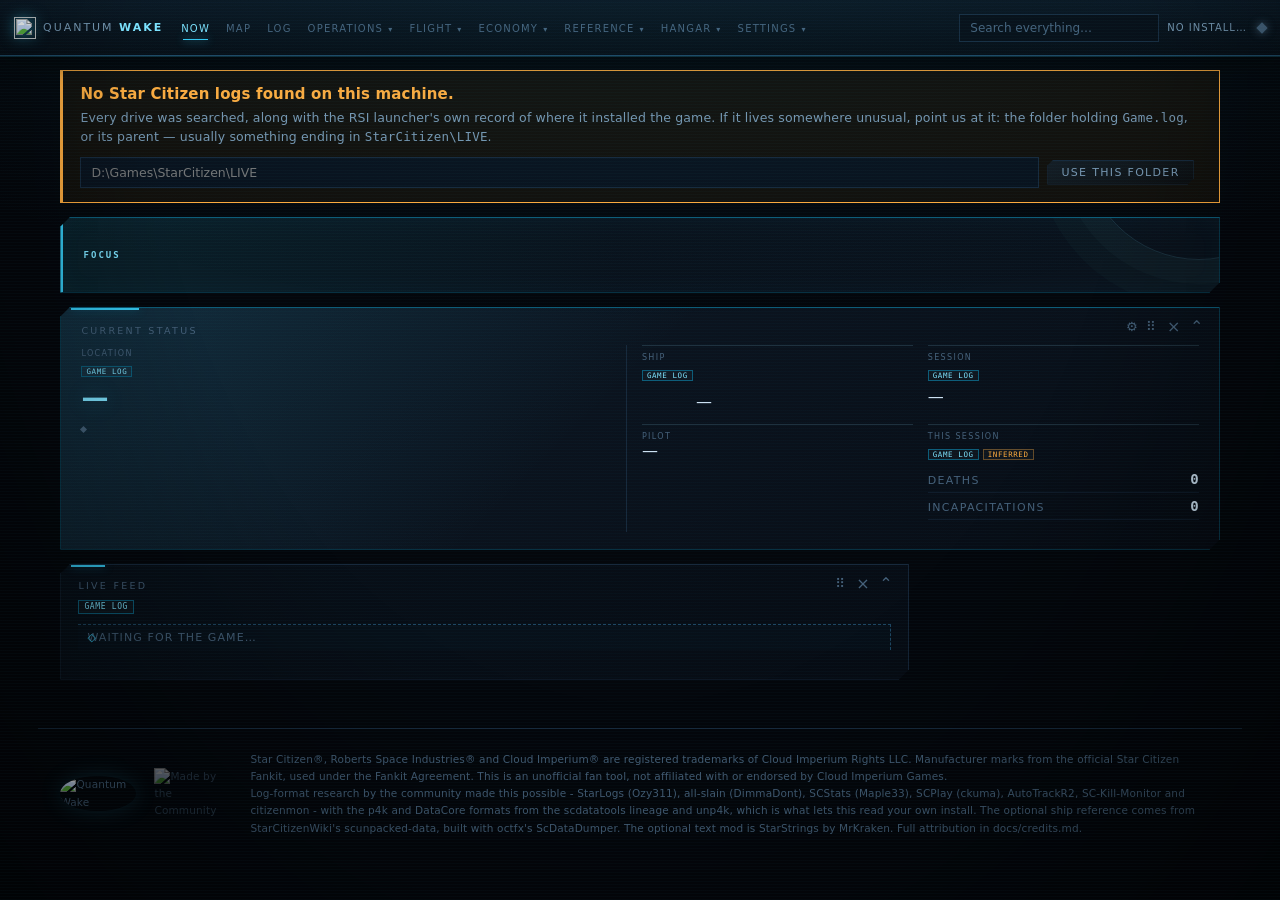
==== web/index.html @ fab56dd0 "Refine responsive data workspaces No-payload-bump: client-only responsive workspace refinement" ====
<!doctype html>
<html lang="en">
<head>
<meta charset="utf-8">
<meta name="viewport" content="width=device-width, initial-scale=1, viewport-fit=cover">
<title>Quantum Wake</title>
<link rel="icon" href="assets/mark.svg" type="image/svg+xml">
<link rel="stylesheet" href="app.css?v=0.10.29">
</head>
<body>

<header class="topbar">
  <span class="railmark">Quantum Wake · a pilot's logbook</span>
  <div class="brandmark" aria-hidden="true"></div>

  <div class="brand">
    <img class="mark" src="assets/mark.svg" alt="" width="22" height="22">
    <span class="name">Quantum <b>Wake</b></span>
    <span class="by">by nekron</span>
  </div>

  <!-- Frequent views stay direct. Related work sits under a small set of
       clear areas; the overlay flattens those groups back out with
       display:contents and keeps its own six-tab whitelist. -->
  <nav class="tabs" id="tabs">
    <button data-view="now" class="active">Now</button>
    <button data-view="map">Map</button>
    <button data-view="log">Log</button>
    <div class="tab-group">
      <button type="button" class="group-btn">Operations<span class="caret">▾</span></button>
      <div class="group-menu">
        <button data-view="jobs">Command deck</button>
        <button data-view="routes">Routes</button>
        <button data-view="contracts">Contracts</button>
        <button data-view="checklists">Checklists</button>
        <button data-view="blueprints">Blueprints</button>
        <button data-view="wikelo">Wikelo</button>
      </div>
    </div>
    <div class="tab-group">
      <button type="button" class="group-btn">Flight<span class="caret">▾</span></button>
      <div class="group-menu">
        <button data-view="logbook">Logbook</button>
        <button data-view="sessions">Sessions</button>
        <button data-view="servers">Servers</button>
        <button data-view="places">Places</button>
        <button data-view="points">Points</button>
        <button data-view="crew">Crew</button>
        <button data-view="casualties">Casualties</button>
      </div>
    </div>
    <div class="tab-group">
      <button type="button" class="group-btn">Economy<span class="caret">▾</span></button>
      <div class="group-menu">
        <button data-view="spending">Spending</button>
        <button data-view="ledger">Ledger</button>
        <button data-view="commodities">Cargo</button>
        <button data-view="market">Market</button>
      </div>
    </div>
    <div class="tab-group">
      <button type="button" class="group-btn">Reference<span class="caret">▾</span></button>
      <div class="group-menu">
        <button data-view="ships">Ships</button>
        <button data-view="parts">Parts</button>
        <button data-view="mining">Mining</button>
        <button data-view="crafting">Crafting</button>
      </div>
    </div>
    <div class="tab-group">
      <button type="button" class="group-btn">Hangar<span class="caret">▾</span></button>
      <div class="group-menu">
        <button data-view="fleet">Fleet</button>
        <button data-view="hangar">Hangar</button>
        <button data-view="loadout">Loadout</button>
        <button data-view="stash">Stash</button>
        <button data-view="loot">Loot</button>
        <button data-view="garage">Garage</button>
        <button data-view="armoury">Armoury</button>
      </div>
    </div>
    <div class="tab-group">
      <button type="button" class="group-btn">Settings<span class="caret">▾</span></button>
      <div class="group-menu">
        <button data-view="settings">General</button>
        <button data-view="overlay">Overlay</button>
        <button data-view="controls">Controls</button>
        <button data-view="labels">Item labels</button>
        <button data-view="imports">Shared files</button>
        <!-- An action, not a view. The strip's handler binds only
             button[data-view], so this is ignored by the view switcher and
             runs its own click instead; menu-action keeps it out of the
             overlay, whose every button rule is scoped to [data-view]. -->
        <button type="button" class="menu-action" id="menu-update-check">Check for updates</button>
        <button data-view="about">About</button>
      </div>
    </div>
  </nav>

  <div class="status">
    <!-- One box across everything. Results are grouped by where they came
         from, because a single ranked list would stop saying which of them
         this app can stand behind. -->
    <div class="search-box">
      <input type="search" id="global-search" class="search" placeholder="Search everything…"
             autocomplete="off" spellcheck="false" aria-label="Search everything">
      <div id="global-results" class="search-results" hidden></div>
    </div>
    <span id="install" class="muted">detecting…</span>
    <span id="link" class="dot" title="disconnected"></span>
  </div>
</header>

<!-- A chosen place, hull, list or flight plan stays available while the pilot
     moves through the workspaces. It is absent until there is a real choice,
     so the shared navigation does not become another dashboard. -->
<aside class="context-rail" id="context-rail" hidden aria-live="polite">
  <div class="context-rail-inner">
    <span class="context-rail-kicker">In focus</span>
    <div class="context-rail-copy">
      <b id="context-title"></b>
      <span id="context-detail" class="muted"></span>
    </div>
    <button type="button" class="ghost tiny" id="context-action"></button>
    <button type="button" class="context-rail-clear" id="context-clear" title="Clear current focus" aria-label="Clear current focus">×</button>
  </div>
</aside>

<main>

  <!-- Shown only when no Star Citizen install could be found: without one
       there is nothing to read, so this asks rather than sitting empty. -->
  <div class="no-install" id="no-install" hidden>
    <b>No Star Citizen logs found on this machine.</b>
    <p class="muted">
      Every drive was searched, along with the RSI launcher's own record of
      where it installed the game. If it lives somewhere unusual, point us at
      it: the folder holding <code>Game.log</code>, or its parent — usually
      something ending in <code>StarCitizen\LIVE</code>.
    </p>
    <div class="no-install-row">
      <input type="text" id="install-path" placeholder="D:\Games\StarCitizen\LIVE" spellcheck="false">
      <button class="ghost" id="install-path-save">Use this folder</button>
      <span class="muted" id="install-path-status"></span>
    </div>
  </div>

  <div class="render-errors" id="render-errors" hidden></div>

  <div class="notice" id="stale" hidden>
    <div class="notice-body">
      <b>Prices are getting old</b>
      <span class="muted" id="stale-detail"></span>
    </div>
    <div class="notice-actions">
      <button class="ghost" id="stale-refresh">Refresh now</button>
      <button class="ghost" id="stale-dismiss">Not now</button>
    </div>
  </div>

  <div class="notice" id="update" hidden>
    <div class="notice-body">
      <b id="update-title">Look for a newer version?</b>
      <span class="muted" id="update-detail"></span>
    </div>
    <div class="notice-actions" id="update-actions"></div>
  </div>

  <div class="notice" id="patch" hidden>
    <div class="notice-body">
      <b id="patch-title">A new patch arrived</b>
      <span class="muted" id="patch-detail"></span>
    </div>
    <div class="notice-actions">
      <button class="ghost" id="patch-wiped">It wiped — start there</button>
      <button class="ghost" id="patch-kept">It did not wipe</button>
    </div>
  </div>

  <div class="scan" id="scan" hidden>
    <div class="scan-head">
      <span id="scan-label">Reading logs…</span>
      <span class="scan-count" id="scan-count"></span>
    </div>
    <div class="scan-track"><div class="scan-fill" id="scan-fill"></div></div>
    <div class="scan-file" id="scan-file"></div>
  </div>


  <!-- NOW -->
  <section id="view-now" class="view active">
    <section class="now-focus" id="now-focus" hidden aria-live="polite">
      <div class="now-focus-mark">Focus</div>
      <div class="now-focus-copy">
        <div class="now-focus-title" id="now-focus-title"></div>
        <div class="muted" id="now-focus-detail"></div>
      </div>
      <button class="ghost tiny" id="now-focus-open" hidden></button>
    </section>
    <div class="now-card-visibility" id="now-card-visibility" hidden>
      <span class="muted">Hidden cards</span>
      <div id="now-hidden-card-list"></div>
    </div>
    <div class="now-grid">

      <article class="card now-status-card" id="now-status-card" data-card="status">
        <div class="card-label">Current status</div>
        <button class="now-status-config now-card-action" id="now-status-config" type="button"
                title="Configure current status" aria-label="Configure current status"
                aria-expanded="false" aria-controls="now-status-options">⚙</button>
        <div class="now-status-readings">
          <section class="now-status-field now-status-location" data-status-field="location">
            <div class="now-status-label">Location</div>
            <div class="card-source source-slot" id="now-location-source" data-sources="logs"></div>
            <div class="hero-value" id="now-location">—</div>
            <div class="hero-sub" id="now-location-sub"></div>
            <div class="confidence" id="now-confidence"></div>
            <div class="travel" id="now-travel" hidden>
              <span class="travel-arrow">▸</span>
              <span id="now-travel-to"></span>
            </div>
          </section>
          <section class="now-status-field" data-status-field="ship">
            <div class="now-status-label">Ship</div>
            <div class="card-source source-slot" id="now-ship-source" data-sources="logs"></div>
            <div class="now-ship-summary">
              <div class="now-ship-logo" id="now-ship-logo" hidden></div>
              <div class="value" id="now-ship">—</div>
            </div>
          </section>
          <section class="now-status-field" data-status-field="session">
            <div class="now-status-label">Session</div>
            <div class="card-source source-slot" id="now-session-source" data-sources="logs"></div>
            <div class="value" id="now-clock">—</div>
            <div class="sub" id="now-mode"></div>
          </section>
          <section class="now-status-field" data-status-field="handle">
            <div class="now-status-label">Pilot</div>
            <div class="value" id="now-handle">—</div>
            <div class="sub" id="now-version"></div>
          </section>
          <section class="now-status-field now-status-health" data-status-field="health">
            <div class="now-status-label">This session</div>
            <div class="card-source source-slot" id="now-stats-source" data-sources="logs" data-source-qualifier="INFERRED"></div>
            <div class="statline"><span>Deaths</span><b id="now-deaths">0</b></div>
            <div class="statline"><span>Incapacitations</span><b id="now-incaps">0</b></div>
            <div class="note" id="combat-note"></div>
          </section>
          <section class="now-status-field now-status-respawn" data-status-field="respawn" data-status-available="false" hidden>
            <div class="now-status-label">Wake up at</div>
            <div class="value" id="now-respawn">—</div>
            <div class="sub" id="now-respawn-sub"></div>
            <div class="sub" id="now-respawn-bed"></div>
          </section>
        </div>
        <div class="now-status-options" id="now-status-options" hidden>
          <span>Show</span>
          <label><input type="checkbox" data-status-field-toggle="location" checked> Location</label>
          <label><input type="checkbox" data-status-field-toggle="ship" checked> Ship</label>
          <label><input type="checkbox" data-status-field-toggle="session" checked> Session</label>
          <label><input type="checkbox" data-status-field-toggle="handle" checked> Pilot</label>
          <label><input type="checkbox" data-status-field-toggle="health" checked> Session health</label>
          <label><input type="checkbox" data-status-field-toggle="respawn" checked> Wake up at</label>
        </div>
        <div class="note" id="now-status-empty" hidden>Choose at least one reading to show in this card.</div>
      </article>

      <article class="card span2 now-briefing" id="now-briefing-card" data-card="briefing" hidden>
        <div class="card-label">What to do next</div>
        <div class="briefing-head">
          <div>
            <div class="briefing-title" id="briefing-title"></div>
            <div class="briefing-sub" id="briefing-sub"></div>
            <div class="briefing-why muted" id="briefing-why" hidden></div>
          </div>
          <div class="briefing-actions">
            <select id="briefing-focus" class="select tiny"
                    title="What this card leads with. Set from the ship you retrieved; change it to override.">
              <option value="">Focus: from my ship</option>
              <option value="freight">Focus: Freight</option>
              <option value="mining">Focus: Mining</option>
              <option value="combat">Focus: Combat</option>
              <option value="explore">Focus: Exploration</option>
              <option value="off">Focus: off</option>
            </select>
            <button class="ghost tiny" id="briefing-add-stop">Add this stop</button>
            <button class="ghost tiny" id="briefing-map">Show on map</button>
            <button class="ghost tiny" id="briefing-overlay">Pin to overlay</button>
          </div>
        </div>
        <div class="briefing-grid">
          <section class="briefing-section" id="briefing-stops-section">
            <div class="briefing-label">Next stops</div>
            <div class="briefing-list" id="briefing-stops"></div>
          </section>
          <section class="briefing-section" id="briefing-shopping-section">
            <div class="briefing-label">Available to collect here</div>
            <div class="briefing-list" id="briefing-shopping"></div>
          </section>
          <section class="briefing-section" id="briefing-trade-section">
            <div class="briefing-label">Trade leads</div>
            <div class="briefing-list" id="briefing-trade"></div>
          </section>
          <section class="briefing-section" id="briefing-services-section">
            <div class="briefing-label">Services here</div>
            <div class="briefing-services" id="briefing-services"></div>
          </section>
          <section class="briefing-section" id="briefing-stash-section">
            <div class="briefing-label">Stashed here</div>
            <div class="briefing-list" id="briefing-stash"></div>
          </section>
          <section class="briefing-section" id="briefing-mining-section" hidden>
            <div class="briefing-label">Best rocks</div>
            <div class="briefing-list" id="briefing-mining"></div>
          </section>
          <section class="briefing-section" id="briefing-claim-section" hidden>
            <div class="briefing-label">If you lose it</div>
            <div class="briefing-list" id="briefing-claim"></div>
          </section>
        </div>
      </article>

      <article class="card span2" data-card="feed">
        <div class="card-label">Live feed</div>
        <div class="card-source source-slot" id="now-feed-source" data-sources="logs"></div>
        <ul class="feed" id="now-feed">
          <li class="empty">Waiting for the game…</li>
        </ul>
      </article>

      <article class="card" id="now-server-card" data-card="server" hidden>
        <div class="card-label">Server</div>
        <div class="card-source source-slot" id="now-server-source" data-sources="logs"></div>
        <div class="value" id="now-server">—</div>
        <div class="sub mono" id="now-server-name"></div>
        <div class="note" id="now-server-note"></div>
        <div class="actions">
          <button type="button" class="ghost tiny" id="now-server-star">☆ Favourite</button>
          <button type="button" class="ghost tiny" id="now-server-open">Servers…</button>
        </div>
      </article>
      <article class="card" id="now-party-card" data-card="party" hidden>
        <div class="card-label">Party</div>
        <ul class="feed" id="now-party-list"></ul>
        <div class="note" id="now-party-note"></div>
      </article>

      <article class="card span2" id="now-screen-card" data-card="screen" hidden>
        <div class="card-label">Last screenshot</div>
        <div class="card-source source-slot" id="now-screen-source" data-sources="screenshot"></div>
        <div class="value" id="now-screen-summary">&mdash;</div>
        <div class="sub" id="now-screen-when"></div>
        <ul class="feed screen-checks" id="now-screen-checks"></ul>
        <div class="note" id="now-screen-note"></div>
      </article>

      <article class="card span2" id="now-earning-card" data-card="earning" hidden>
        <div class="card-label">Trading rate</div>
        <div class="card-source source-slot" id="now-earning-source" data-sources="logs screenshot"></div>
        <!-- The one figure the logs cannot make, from the last screenshot that
             showed it. Shown only once one has; it is what a pilot at a kiosk
             wants and the overlay is where they are. -->
        <div class="statline" id="now-cash" hidden><span>Cash on hand</span><b id="now-cash-value"></b></div>
        <div class="note" id="now-cash-note" hidden></div>
        <div class="value" id="now-earning-rate">&mdash;</div>
        <div class="sub" id="now-earning-sub"></div>

        <div class="goal" id="now-goal" hidden>
          <div class="goal-line">
            <span id="now-goal-name"></span>
            <b id="now-goal-eta"></b>
          </div>
        </div>

        <form class="goal-form" id="now-goal-form">
          <input type="text" id="now-goal-input" class="search" maxlength="40"
                 placeholder="Saving for&hellip;" autocomplete="off">
          <input type="number" id="now-goal-target" class="search" min="0" step="1000"
                 placeholder="aUEC">
          <button type="submit" class="ghost" id="now-goal-save">Set</button>
          <button type="button" class="ghost" id="now-goal-clear" hidden>Clear</button>
        </form>

        <div class="note" id="now-earning-note"></div>
      </article>

      <article class="card span2" id="now-job-card" data-card="job" hidden>
        <div class="card-label">Job in hand</div>
        <div class="now-job-title" id="now-job-title"></div>
        <div id="now-job-progress"></div>
        <ul class="now-job-items" id="now-job-items"></ul>
      </article>

      <article class="card span2" id="now-checklist-card" data-card="checklist" hidden>
        <div class="card-label">Checklist</div>
        <div class="now-checklist-head">
          <div class="now-job-title" id="now-checklist-title"></div>
          <button class="ghost tiny" id="now-checklist-open">Open</button>
        </div>
        <div id="now-checklist-progress"></div>
        <ul class="now-checklist-items" id="now-checklist-items"></ul>
      </article>

      <article class="card span2" id="now-trip-card" data-card="trip" hidden>
        <div class="card-label">Flight plan</div>
        <div class="now-trip-head">
          <div class="now-trip-title" id="now-trip-title"></div>
          <div id="now-trip-progress"></div>
        </div>
        <div class="now-trip-next" id="now-trip-next"></div>
        <div class="now-trip-stops" id="now-trip-stops"></div>
      </article>

      <article class="card span2" id="trade-advice-card" data-card="trade" hidden>
        <div class="card-label">Trade from here</div>
        <div class="muted" id="trade-advice-sub"></div>
        <ul class="advice" id="trade-advice"></ul>
      </article>

    </div>
  </section>

  <!-- MAP -->
  <section id="view-map" class="view">
    <div class="map-head">
      <h2>Star map</h2>
      <p class="muted">
        Star Citizen does not log player position, so this is a topology map built
        from location and quantum-travel events — last known place, not a live radar.
      </p>
    </div>

    <div class="map-tools">
      <div class="map-toolbar-row map-primary-tools">
        <select id="map-mode" class="select" title="Choose an accurate system view or a schematic jump network">
          <option value="system">System positions</option>
          <option value="network">Jump network</option>
        </select>
        <select id="map-system" class="select" title="System to draw with relative body positions"></select>
        <span class="map-search-box">
          <input type="search" id="map-search" aria-label="Find a place or commodity" placeholder="Find a place or commodity…" autocomplete="off">
          <div class="map-results" id="map-results" hidden></div>
        </span>
        <button class="ghost map-player" id="map-here" title="Show your current location on the map">
          <svg class="map-ui-icon" viewBox="0 0 24 24" aria-hidden="true"><circle cx="12" cy="12" r="6"/><path d="M12 2v4m0 12v4M2 12h4m12 0h4"/><circle cx="12" cy="12" r="1"/></svg> <span id="map-here-label">Your location</span>
        </button>
      </div>
      <div class="map-toolbar-row map-filter-tools">
        <span class="map-tool-label">Services</span>
        <div class="map-service-filter" id="map-service-filter" role="group" aria-label="Filter places by service">
          <button type="button" class="active" data-service="" title="Show every place">All</button>
          <button type="button" data-service="shop" title="UEX-listed counters and shops">Shops</button>
          <button type="button" data-service="refuel" title="Places with a UEX fuel price">Refuel</button>
          <button type="button" data-service="clinic" title="Places listed with a clinic">Clinic</button>
        </div>
        <select id="map-amenity" class="select" aria-label="Facility" title="Choose a facility, then select the closest to your last known location">
          <option value="">Any facility</option>
        </select>
        <button type="button" class="ghost" id="map-closest" title="Find the closest matching facility or service from your last known location">Select closest</button>
        <span class="map-tool-label map-focus-label">Focus</span>
        <div class="map-focus-filter" id="map-focus-filter" role="group" aria-label="Focus the map on your work">
          <button type="button" class="active" data-focus="" title="Show every place">All</button>
          <button type="button" data-focus="plan" title="Stops on the active flight plan">Plan</button>
          <button type="button" data-focus="shopping" title="Shopping-list destinations and known sellers">Shopping</button>
          <button type="button" data-focus="stash" title="Places where your stash was last recorded">Stash</button>
          <button type="button" data-focus="notes" title="Places with one of your personal map notes">Notes</button>
        </div>
      </div>
      <div class="map-toolbar-row map-action-tools">
        <details class="map-view-options">
          <summary>View options</summary>
          <div class="map-options-panel">
            <label class="toggle">
              <input type="checkbox" id="map-visited-only">
              <span>Visited only</span>
            </label>
            <label class="toggle" title="List the commodities sold at a place on its hover tip and detail card">
              <input type="checkbox" id="map-goods">
              <span>Goods on hover</span>
            </label>
            <select id="map-label-density" class="select" title="How many place labels to show as you zoom">
              <option value="auto">Labels: auto</option>
              <option value="quiet">Labels: quiet</option>
              <option value="all">Labels: all</option>
            </select>
            <select id="map-preset" class="select" title="Apply or restore a saved map view">
              <option value="">Map preset</option>
              <option value="plan">Current plan</option>
              <option value="shopping">Shopping run</option>
              <option value="services">Service scan</option>
              <option value="visited">My places</option>
              <option value="saved">Saved view</option>
            </select>
            <button class="ghost" id="map-save-preset" title="Save the current map controls as Saved view">Save view</button>
          </div>
        </details>
        <select id="map-shade" class="select" hidden title="What the highlight colour encodes">
          <option value="price">Shade by price</option>
          <option value="scu">Shade by capacity</option>
          <option value="mine">Shade by my own prices</option>
        </select>
        <div class="seg" id="map-side" hidden title="Which side of the counter the map is showing">
          <button type="button" data-side="sell" class="active">Selling</button>
          <button type="button" data-side="buy">Buying</button>
        </div>
        <select id="map-window" class="select period" data-all="All time" hidden
            title="How far back your own receipts count"></select>
          <span class="muted" id="map-count"></span>
          <span class="spacer"></span>
          <button class="ghost" id="map-plan" title="The flight plan: where to go, in order">Plan</button>
          <button class="ghost" id="map-follow" title="Keep the map centred on you as you move">Follow</button>
          <button class="ghost" id="map-reset">Reset view</button>
        </div>
      </div>
    <p class="muted map-mode-note" id="map-mode-note"></p>
    <p class="workspace-state" id="map-state" aria-live="polite">Loading known places…</p>
    <div class="map-closest-result" id="map-closest-result" aria-live="polite" hidden></div>

    <div class="map-wrap">
      <svg id="starmap" preserveAspectRatio="xMidYMid meet"></svg>
      <div class="map-tip" id="map-tip" hidden></div>
      <div class="map-hint muted">Scroll or +/− to zoom · drag to pan · click a place for details · double-click for its trade</div>

      <aside class="cargo-panel" id="cargo-panel" hidden>
        <button class="map-info-close" id="cargo-close" aria-label="Close">×</button>
        <div class="cargo-kicker" id="cargo-kicker"></div>
        <div class="cargo-title" id="cargo-title"></div>
        <div class="cargo-body" id="cargo-body"></div>
      </aside>

    </div>
    <div class="legend" id="map-legend"></div>
  </section>

  <!-- ROUTES -->
  <section id="view-routes" class="view">
    <div class="section-bar flight-toolbar">
      <div>
        <span class="operations-kicker">Flight</span>
        <div class="route-heading">
          <h2>Flight plan</h2>
          <div class="route-header-status" aria-live="polite">
            <span id="route-ship-context">No ship selected · SCU unknown · no source</span>
            <span class="route-readiness needs-cargo" id="route-readiness">Needs cargo SCU</span>
          </div>
        </div>
      </div>
      <div class="flight-toolbar-actions">
        <a class="ghost" href="#map" id="routes-open-plan" title="Open the active flight plan on the star map">Open active plan</a>
        <a class="ghost" href="#map">Star map</a>
      </div>
    </div>

    <section class="flight-deck" aria-label="Flight preparation">
      <section class="ship-plan flight-ship-card" id="ship-plan" aria-live="polite">
      <div class="ship-plan-head">
        <div>
          <div class="card-label">Ship for this run</div>
          <div class="ship-plan-title" id="ship-plan-title">Choose a ship from your flown roster</div>
        </div>
        <label class="ship-plan-picker" for="routes-ship">
          <span class="muted">Planning ship</span>
          <select id="routes-ship" class="select" title="Use this ship to constrain planning"></select>
        </label>
      </div>
      <div class="ship-plan-options" id="ship-plan-options"></div>
      <p class="muted ship-plan-limit" id="ship-plan-limit"></p>
      </section>

      <article class="flight-deck-card flight-active-plan" id="route-active-plan" aria-live="polite">
        <span class="operations-kicker">Active route</span>
        <h3 id="route-active-plan-status">Checking flight plans…</h3>
        <p class="muted" id="route-active-plan-detail">Your next stop and progress will appear here.</p>
        <a class="ghost tiny" href="#map" id="routes-open-plan-card">Open on map</a>
      </article>

      <article class="flight-deck-card flight-support-card">
        <span class="operations-kicker">Turnaround support</span>
        <h3>Find the nearest refuel</h3>
        <p class="muted">Use your last known location to find a nearby refuel point, then check clinics and refinery facilities on the map.</p>
        <button class="ghost tiny" id="routes-open-support">Find support on map</button>
      </article>
    </section>

    <section class="route-run-controls" aria-labelledby="route-run-title">
      <div class="route-run-controls-head">
        <div>
          <span class="operations-kicker">Cargo run</span>
          <h3 id="route-run-title">Find a run worth taking</h3>
        </div>
        <p class="muted">Rank the current price reports against your ship and available capital.</p>
      </div>
      <div class="route-run-primary">
        <input type="number" id="routes-capital" class="search" placeholder="Capital, aUEC" min="0" step="10000">
        <select id="routes-ranking" class="select" title="How to rank trade routes">
          <option value="reliable">Reliable first</option>
          <option value="profit">Highest estimated profit</option>
        </select>
        <button class="ghost" id="routes-best-safe" title="Find and highlight the most reliable route for this ship, wallet, and current pad/security choices">Find best safe run</button>
      </div>
      <details class="route-advanced-controls">
        <summary>Route filters <span>availability, security, landing pads, and saved presets</span></summary>
        <div class="controls">
          <select id="routes-evidence" class="select" title="How much reported availability a route needs">
            <option value="reported">Reported capacity</option>
            <option value="full">Reported full load</option>
            <option value="any">Include unknown capacity</option>
          </select>
          <select id="routes-safety" class="select" title="How route endpoints are filtered or ranked by system security">
            <option value="any">Any security</option>
            <option value="prefer-monitored">Prefer monitored</option>
            <option value="avoid-lawless">Avoid lawless</option>
            <option value="monitored">Monitored only</option>
            <option value="lawless">Lawless routes</option>
          </select>
          <select id="routes-pad" class="select" title="How much landing-pad evidence each endpoint needs">
            <option value="any">Any landing record</option>
            <option value="known">Known landing pads</option>
            <option value="xl">XL pad both ends</option>
          </select>
          <select id="routes-profile" class="select" title="Saved route-planning presets"></select>
          <button class="ghost tiny" id="routes-profile-save" title="Save the current ship and route filters as a local preset">Save preset</button>
          <label class="toggle" title="Only routes starting where you are now">
            <input type="checkbox" id="routes-here">
            <span>From here</span>
          </label>
          <label class="toggle" title="Only routes whose buy and sell reports are under a day old">
            <input type="checkbox" id="routes-fresh-only">
            <span>Fresh only</span>
          </label>
        </div>
      </details>
    </section>

    <section class="route-dashboard" id="route-dashboard" hidden>
      <div class="route-dashboard-head">
        <div>
          <div class="card-label">Route intelligence</div>
          <div class="muted" id="route-dashboard-summary"></div>
        </div>
        <button class="ghost tiny" id="routes-history-clear">Clear local history</button>
      </div>
      <div class="route-watch-list" id="route-watch-list"></div>
      <div class="route-history-list" id="route-history-list"></div>
    </section>
    <section class="route-results-workspace" aria-labelledby="route-results-title">
      <div class="route-results-head">
        <div>
          <span class="operations-kicker">Route intelligence</span>
          <h3 id="route-results-title">Cargo opportunities</h3>
        </div>
        <p class="muted">Prices are leads, not live inventory. Each result shows the evidence and age behind it.</p>
      </div>
      <p class="muted caption">Estimated UEX hauls are sized to the selected ship's documented hold and wallet. Security is by system: Stanton is monitored; Pyro and Nyx are lawless; an unmatched terminal stays unknown. Pad labels are recorded amenities, not a clearance guarantee. <span id="routes-origin-note"></span></p>
      <p class="workspace-state" id="routes-state" aria-live="polite">Loading current price reports…</p>
      <div class="table-wrap">
        <table id="routes-table">
          <thead>
            <tr>
              <th>Commodity</th><th>Buy at</th><th class="num">Buy</th>
              <th>Sell at</th><th class="num">Sell</th>
              <th class="num">Margin</th><th class="num">SCU</th>
              <th class="num">Outlay</th><th class="num">Est. profit</th><th>Evidence</th><th>Capped by</th><th></th>
            </tr>
          </thead>
          <tbody></tbody>
        </table>
      </div>
    </section>
    <section class="route-circuits" id="route-circuits" hidden>
      <div class="section-bar"><h3>Return-load circuits</h3></div>
      <p class="muted caption">Two commodity legs that return to the first terminal. Both price reports can change before you arrive; this is a loop candidate, not a guaranteed settlement.</p>
      <div id="route-circuit-list"></div>
    </section>
  </section>

  <!-- CHECKLISTS -->
  <section id="view-imports" class="view">
    <div class="section-bar">
      <h2>Shared files</h2>
      <span class="spacer"></span>
      <button class="ghost" id="imports-pick">Open a file</button>
      <button class="ghost danger" id="imports-clear">Remove all</button>
    </div>
    <p class="muted caption">
      Files other pilots have shared with you. Nothing here is mixed into your
      own jobs, checklists or history &mdash; it is kept separately so removing
      an import takes it away completely and leaves your work untouched.
    </p>
    <input type="file" id="imports-file" accept="application/json,.json" hidden>
    <div class="export-row" id="imports-filter"></div>
    <span class="muted" id="imports-status"></span>
    <div id="imports-list"></div>
  </section>

  <section id="view-checklists" class="view">
    <div class="section-bar">
      <h2>Checklists</h2>
    </div>
    <p class="muted caption">
      Your own preparation notes, not game telemetry. Pin one list to Now and
      the overlay; locations, items and links stay as references you can open.
    </p>
    <div class="checklist-new">
      <input type="text" id="checklist-title" class="search" placeholder="New checklist, e.g. Pyro departure" autocomplete="off">
      <button class="ghost" id="checklist-create">Create checklist</button>
    </div>
    <datalist id="checklist-catalogue"></datalist>
    <div id="checklists-list"></div>
  </section>

  <!-- CASUALTIES -->
  <section id="view-crew" class="view">
    <div class="section-bar">
      <h2>Crew</h2>
      <div class="controls">
        <select id="crew-period" class="select period" title="Filter by date"></select>
      </div>
    </div>
    <p class="muted caption">
      The people you fly with. Star Citizen 4.9 and 4.10 log no party roster &mdash;
      there is no join event carrying a member list and no player id anywhere
      &mdash; so this is built from the only lines that name anyone: the toasts
      announcing that somebody in your party came online or dropped.
      <b>Every number here is a floor, never a total.</b> A friend who was
      already online when you grouped up and stayed until you logged off
      produces no toast at all, so an evening flown together can leave no trace.
      What these rows can be trusted to say is that these people were there
      &mdash; never that nobody else was.
    </p>

    <div class="summary-strip" id="crew-summary"></div>

    <h2 class="spaced">Most flown with</h2>
    <div id="crew-chart" class="bars"></div>

    <h2 class="spaced">Everyone named</h2>
    <p class="muted caption">
      Ranked by sessions rather than by toasts: a player with a poor connection
      would otherwise outrank the people who quietly flew whole nights with you.
      <em>Joined</em> and <em>Left</em> are the party actually changing;
      <em>Came online</em> and <em>Dropped</em> are their client, which a member
      who logs out and back in does all evening without going anywhere.
      <em>Led</em> counts the times party lead passed to them.
    </p>
    <div id="crew-ships"></div>

    <div class="table-wrap">
      <table id="crew-table">
        <thead>
          <tr>
            <th>Handle</th>
            <th class="num">Sessions</th><th class="num">Joined</th>
            <th class="num">Left</th><th class="num">Came online</th>
            <th class="num">Dropped</th><th class="num">Led</th>
            <th>First</th><th>Last</th>
          </tr>
        </thead>
        <tbody></tbody>
      </table>
    </div>
  </section>

  <section id="view-servers" class="view">
    <div class="section-bar">
      <h2>Servers</h2>
      <div class="controls">
        <input id="servers-search" class="search" type="search" placeholder="Search shard or note…" />
        <select id="servers-region" class="select" title="Region">
          <option value="">All regions</option>
        </select>
        <label class="toggle"><input type="checkbox" id="servers-current" checked /> Current deployment only</label>
        <label class="toggle"><input type="checkbox" id="servers-starred" /> Favourites only</label>
        <label class="toggle"><input type="checkbox" id="servers-troubled" /> Back-end failures seen</label>
      </div>
    </div>
    <p class="muted caption">
      Every shard the matchmaker has placed you on, read from the one line that
      names it &mdash; <code>&lt;Join PU&gt; &hellip; shard[pub_use1b_12545750_150]</code>.
      The game picks the server; this page cannot. What it can do is tell you
      which one you landed on and what you wrote about it last time, so
      relogging is a decision rather than a guess.
      <b>A shard lives only as long as its deployment</b> &mdash; the middle
      number &mdash; and a new deployment retires every shard of the old one.
      Those stay listed as history, greyed, because the note is still yours.
    </p>

    <div class="summary-strip" id="servers-summary"></div>

    <div class="table-wrap">
      <table id="servers-table">
        <thead>
          <tr>
            <th title="Favourite"></th>
            <th>Your call</th>
            <th>Shard</th>
            <th>Region</th>
            <th class="num">Visits</th>
            <th class="num">Time</th>
            <th>Last</th>
            <th>How it ended</th>
            <th>Visited</th>
            <th>Your note</th>
          </tr>
        </thead>
        <tbody></tbody>
      </table>
    </div>
    <p class="muted caption" id="servers-footnote">
      <em>Time</em> is a floor: a stay the log never closed is counted to its
      last line. <em>Log ended</em> means the client stopped writing while still
      on the shard &mdash; a crash, a killed process and a lost server all look
      the same, and the page does not pick one.
    </p>
  </section>

  <section id="view-casualties" class="view">
    <div class="section-bar">
      <h2>Casualties</h2>
      <div class="controls">
        <select id="casualties-period" class="select period" title="Filter by date"></select>
      </div>
    </div>
    <p class="muted caption">
      What dying has cost you. Star Citizen 4.9 and 4.10 log no death event, so these
      are counted from the corpse item-recovery bursts the game still writes,
      and a session's last known place is the closest the logs come to naming
      where it happened. Claim fees are the real expedite costs of the ships
      you fly.
    </p>

    <div class="summary-strip" id="casualties-summary"></div>

    <h2 class="spaced">Where it happens</h2>
    <div id="casualties-places" class="bars"></div>

    <h2 class="spaced">What you were flying</h2>
    <div id="casualties-ships" class="bars"></div>

    <h2 class="spaced">Where you woke up</h2>
    <p class="muted caption" id="casualties-woke-note">
      Inferred, not read: Star Citizen logs no respawn point at all, so this is
      simply the first place named after each death. Consistent answers are
      effectively your regen; a one-off may just be where you were carried.
    </p>
    <div id="casualties-woke" class="bars"></div>

    <h2 class="spaced">Beds used</h2>
    <p class="muted caption">
      A regen location is set at a medical bed or an insurance office, so this
      is the most direct hint the logs give — but the game prints the same line
      for every bed, including the hab bed you wake up in when you log in.
      Those are told apart by what surrounds them rather than by the text:
      <b>waking up</b> is a bed within minutes of a session starting with
      nothing having happened to you, and it is left out of the counts below.
      A bed used after a death or an incapacitation is the one case that is
      unambiguously medical. Most recent first.
    </p>
    <p class="muted caption" id="beds-kinds"></p>
    <div id="casualties-beds" class="bars"></div>

    <h2 class="spaced">Claim fees, by ship</h2>
    <div class="table-wrap">
      <table id="casualties-fees">
        <thead><tr><th>Ship</th><th class="num">Expedite fee</th></tr></thead>
        <tbody></tbody>
      </table>
    </div>
  </section>

  <!-- JOBS -->
  <section id="view-jobs" class="view">
    <div class="section-bar operations-toolbar">
      <div>
        <span class="operations-kicker">Operations</span>
        <h2>Command deck</h2>
      </div>
      <div class="controls">
        <button class="ghost" id="jobs-new">New shopping list</button>
      </div>
    </div>
    <section class="operations-deck" aria-labelledby="operations-deck-title">
      <div class="operations-deck-head">
        <div>
          <span class="operations-kicker">Choose a workspace</span>
          <h3 id="operations-deck-title">What are you preparing to do?</h3>
        </div>
        <p>Start with the task in front of you; each workspace keeps its related planning tools together.</p>
      </div>
      <div class="operations-grid">
        <button type="button" class="operation-card operation-card-primary" id="operations-new-list">
          <span class="operation-icon" aria-hidden="true">▦</span>
          <span class="operation-card-main"><b>Gather supplies</b><span>Make a list and check what is already in your stashes.</span></span>
          <span class="operation-status" id="operations-shopping-status" aria-live="polite">Loading lists…</span>
        </button>
        <a class="operation-card" href="#routes">
          <span class="operation-icon" aria-hidden="true">↗</span>
          <span class="operation-card-main"><b>Plan a run</b><span>Compare cargo, ship capacity, and current trade routes.</span></span>
          <span class="operation-status">Open route planner</span>
        </a>
        <a class="operation-card" href="#contracts">
          <span class="operation-icon" aria-hidden="true">◈</span>
          <span class="operation-card-main"><b>Review contracts</b><span>See your completed work and the live contracts from this session.</span></span>
          <span class="operation-status" id="operations-contract-status" aria-live="polite">Checking session…</span>
        </a>
        <a class="operation-card" href="#checklists">
          <span class="operation-icon" aria-hidden="true">✓</span>
          <span class="operation-card-main"><b>Prepare departure</b><span>Keep authored checks, notes, and important tasks in one place.</span></span>
          <span class="operation-status">Open checklists</span>
        </a>
        <a class="operation-card" href="#blueprints">
          <span class="operation-icon" aria-hidden="true">✦</span>
          <span class="operation-card-main"><b>Build a project</b><span>Turn an owned blueprint into a material goal.</span></span>
          <span class="operation-status">Open blueprints</span>
        </a>
        <a class="operation-card" href="#wikelo">
          <span class="operation-icon" aria-hidden="true">◇</span>
          <span class="operation-card-main"><b>Browse Wikelo trades</b><span>Check collection requirements against what you already hold.</span></span>
          <span class="operation-status">Open emporium</span>
        </a>
      </div>
    </section>

    <section class="operations-workspace" aria-labelledby="shopping-workspace-title">
      <div class="operations-workspace-head">
        <div><span class="operations-kicker">Supplies</span><h3 id="shopping-workspace-title">Shopping lists</h3></div>
        <span class="muted">Lists can also be filled from Market, Parts, and Mining.</span>
      </div>

    <form class="job-form" id="job-form" hidden>
      <input type="text" id="job-title" placeholder="What is this for? e.g. Restock after Pyro" autocomplete="off">
      <textarea id="job-items" rows="5"
                placeholder="One per line — &quot;Hadanite 23&quot;, &quot;Agricium 1.16 SCU&quot;, or just a name"></textarea>
      <div class="job-form-row">
        <select id="job-add" class="select"></select>
        <select id="job-place" class="select"></select>
      </div>
      <div class="job-form-actions">
        <button type="submit" class="ghost">Save list</button>
        <button type="button" class="ghost" id="job-cancel">Cancel</button>
      </div>
    </form>

    <p class="workspace-state" id="jobs-state" aria-live="polite">Loading shopping lists…</p>
    <div id="jobs-list"></div>
    </section>

    <section class="operations-workspace operations-live-workspace" aria-labelledby="contracts-workspace-title">
      <div class="operations-workspace-head">
        <div><span class="operations-kicker">Live session</span><h3 id="contracts-workspace-title">Contracts in progress</h3></div>
        <span class="muted">The game drops these when you leave, so only a running session can have any.</span>
      </div>
      <div id="jobs-contracts"></div>
    </section>
  </section>

  <!-- BLUEPRINTS -->
  <section id="view-blueprints" class="view">
    <div class="section-bar">
      <h2>Blueprints</h2>
      <div class="controls">
        <select id="jobs-blueprint" class="select" title="Blueprints you have been given"></select>
        <button class="ghost" id="jobs-plan">Set as goal</button>
      </div>
    </div>
    <p class="muted caption">
      What you can craft, and what it still needs. Pick a blueprint — yours are
      listed first, since the game tells the logs which ones you have been
      given — and it becomes a tracked build with its materials checked against
      your stashes. The full catalogue lives under Reference → Crafting.
    </p>
    <div id="blueprints-shared"></div>

    <div id="blueprint-jobs"></div>
  </section>

  <!-- LOG -->
  <section id="view-log" class="view">
    <div class="section-bar">
      <div>
        <h2>Log</h2>
        <p class="muted caption" id="log-caption">What you have shown Quantum Wake, and the coordinates you chose to keep.</p>
      </div>
      <div class="controls">
        <button class="ghost" id="screen-log-refresh">Refresh</button>
        <button class="ghost" id="screen-log-clear">Clear readings</button>
        <button class="ghost" id="scan-now" hidden title="Read any log the game has written or grown since the last pass; unchanged backups are skipped">Scan now</button>
      </div>
    </div>

    <nav class="subtabs" id="log-tabs" aria-label="Log pages">
      <button type="button" data-pane="readings" class="active">Readings</button>
      <button type="button" data-pane="files">Game logs</button>
    </nav>

    <div class="log-pane active" id="log-pane-readings">
    <div class="log-overview">
      <details class="log-card log-capture">
        <summary>
          <span>Read from the game</span>
          <span class="muted" id="screen-mode-status"></span>
        </summary>
        <div class="log-card-body">
        <p class="muted">Copy a <code>/showlocation</code> result or take a screenshot. Both land below;
          copied coordinates can be kept as a point of interest.</p>
        <div class="option-head">
          <label class="muted" for="screen-mode">What it may read</label>
          <select id="screen-mode" class="select">
            <option value="Off">Off</option>
            <option value="CopyOnly">Copy only</option>
            <option value="Screenshots">Copy and screenshots</option>
          </select>
        </div>
        <p class="muted" id="screen-unavailable" hidden>
          Not available here: this dashboard has no desktop to read from. Run <code>QuantumWake.exe</code> to use it.
        </p>
        <div id="screen-controls" hidden>
          <div class="option-head">
            <button class="ghost" id="screen-parse">Read copied location</button>
            <button class="ghost" id="screen-scan" hidden>Read last screenshot</button>
            <button class="ghost" id="screen-read-older" hidden
                    title="Read the screenshots already in the folder without switching the watch on - newest first, forty at a time"></button>
            <label class="muted" title="Check the clipboard on its own every few seconds">
              <input type="checkbox" id="screen-watch"> Watch clipboard
            </label>
            <label class="muted" id="screen-watch-folder-label" hidden
                   title="Read every screenshot in the folder - the ones already there, newest first, and each new one as the game saves it. Untick to stop.">
              <input type="checkbox" id="screen-watch-folder"> Watch screenshots
            </label>
          </div>
          <p class="muted" id="screen-folder" hidden></p>
          <p class="muted" id="screen-status" aria-live="polite"></p>
          <div id="screen-result"></div>
        </div>
        </div>
      </details>

      <details class="log-card pinned-points" aria-labelledby="pinned-points-title">
        <summary>
          <span id="pinned-points-title">Pinned points</span>
          <span class="muted" id="screen-pin-count"></span>
        </summary>
        <div class="log-card-body">
        <p class="muted">A pin preserves the exact copied coordinates when you clear routine readings.
          Notes and the full list live on the <a href="#points">Points page</a>.</p>
        <div id="screen-pins"></div>
        </div>
      </details>
    </div>

    <div class="log-history">
      <div class="option-head">
        <h3>Recent readings</h3>
        <span class="muted" id="screen-log-counts"></span>
      </div>
      <div id="screen-readings"></div>
    </div>

    <section class="log-history screen-review" id="screen-review" hidden>
      <div class="option-head">
        <h3>Needs a reader</h3>
        <span class="muted" id="screen-review-count"></span>
      </div>
      <p class="muted">These screenshots are safely logged with their text, but Quantum Wake does not yet know
        how to turn that screen into a structured reading. Open the capture and its extracted text together.</p>
      <div id="screen-review-list"></div>
    </section>
    </div>

    <!-- What the scans have read. Every other page is built from this and
         none of them says so; when a view looks thin, this is where to check
         whether the logs behind it were read at all. -->
    <div class="log-pane" id="log-pane-files">
      <div class="log-history">
        <div class="option-head">
          <h3>Scans</h3>
          <span class="muted" id="scan-runs-summary"></span>
        </div>
        <p class="muted">Each pass over the folder, newest first. <em>Read</em> is how many files were parsed rather
          than served from the cache: near zero on a normal start, everything on a full re-read from Settings.</p>
        <table id="scan-runs-table">
          <thead>
            <tr>
              <th>When</th>
              <th class="num">Files</th>
              <th class="num">Read</th>
              <th class="num">Took</th>
              <th>Kind</th>
            </tr>
          </thead>
          <tbody></tbody>
        </table>
      </div>

      <div class="log-history">
        <div class="option-head">
          <h3>Game logs</h3>
          <span class="muted" id="scan-files-summary"></span>
        </div>
        <p class="muted">Every <code>Game.log</code> the install has &mdash; the one the game is writing and the
          backups it rotated &mdash; and what Quantum Wake made of each. A backup is read once and skipped
          by fingerprint after that; the live log is re-read whenever it has grown. <em>Gone</em> means
          the game has since deleted the file and the session it held is kept from the last read.</p>
        <table id="scan-files-table">
          <thead>
            <tr>
              <th>File</th>
              <th>State</th>
              <th class="num">Size</th>
              <th>Written</th>
              <th>Session</th>
              <th class="num">Length</th>
              <th>Handle</th>
              <th>Read</th>
            </tr>
          </thead>
          <tbody></tbody>
        </table>
      </div>
    </div>
  </section>

  <!-- LOGBOOK -->
  <section id="view-logbook" class="view">
    <div class="section-bar logbook-toolbar">
      <div>
        <span class="operations-kicker">Flight</span>
        <h2>After-action log</h2>
      </div>
      <div class="controls">
        <label class="logbook-period-picker">
          <span>Record range</span>
          <select id="logbook-period" class="select period" title="Filter the logbook by date"></select>
        </label>
      </div>
    </div>
    <div class="logbook-deck" aria-live="polite">
      <article class="logbook-brief-card logbook-latest-card">
        <span class="operations-kicker">Latest recorded</span>
        <h3 id="logbook-latest-title">Loading recent activity…</h3>
        <p class="muted" id="logbook-latest-detail"></p>
      </article>
      <article class="logbook-brief-card">
        <span class="operations-kicker">Activity</span>
        <h3 id="logbook-activity-title">Loading activity…</h3>
        <p class="muted" id="logbook-activity-detail"></p>
      </article>
      <article class="logbook-brief-card logbook-net-card">
        <span class="operations-kicker">Recorded trade net</span>
        <h3 id="logbook-net-title">Loading receipts…</h3>
        <p class="muted" id="logbook-net-detail"></p>
      </article>
    </div>
    <section class="logbook-workspace" aria-labelledby="logbook-timeline-title">
      <div class="logbook-workspace-head">
        <div>
          <span class="operations-kicker">Timeline</span>
          <h3 id="logbook-timeline-title">Recorded activity</h3>
        </div>
        <p class="muted">Sessions, trades and first-seen items, newest first. Places open on the map.</p>
      </div>
      <p class="workspace-state" id="logbook-state" aria-live="polite">Loading recorded activity…</p>
      <ul class="feed logbook" id="logbook-feed">
        <li class="empty">Nothing yet.</li>
      </ul>
    </section>
  </section>

  <!-- SESSIONS -->
  <section id="view-sessions" class="view">
    <div class="section-bar sessions-toolbar">
      <div>
        <span class="operations-kicker">Flight</span>
        <h2>Session debriefs</h2>
      </div>
      <div class="controls">
        <input type="search" id="sessions-search" class="search" placeholder="Search ship or place…"
               autocomplete="off" spellcheck="false">
        <label class="sessions-period-picker">
          <span>Record range</span>
          <select id="sessions-period" class="select period" title="Filter sessions by date"></select>
        </label>
      </div>
    </div>
    <div class="sessions-deck" aria-live="polite">
      <article class="sessions-brief-card sessions-latest-card">
        <span class="operations-kicker">Latest flight</span>
        <h3 id="sessions-latest-title">Loading latest session…</h3>
        <p class="muted" id="sessions-latest-detail"></p>
        <button id="sessions-open-latest" class="ghost tiny" type="button">Open session debrief</button>
      </article>
      <article class="sessions-brief-card">
        <span class="operations-kicker">Flight time</span>
        <h3 id="sessions-duration-title">Loading duration…</h3>
        <p class="muted" id="sessions-duration-detail"></p>
      </article>
      <article class="sessions-brief-card sessions-health-card">
        <span class="operations-kicker">Session health</span>
        <h3 id="sessions-health-title">Loading health…</h3>
        <p class="muted" id="sessions-health-detail"></p>
      </article>
    </div>
    <section class="sessions-workspace" aria-labelledby="sessions-history-title">
      <div class="sessions-workspace-head">
        <div>
          <span class="operations-kicker">History</span>
          <h3 id="sessions-history-title">Recorded sessions</h3>
        </div>
        <div class="sessions-period-summary" id="lib-summary"></div>
      </div>
      <p class="muted caption">Open a session to inspect its route, activity and recorded economy debrief.</p>
      <div class="table-wrap">
      <table id="sessions-table">
        <thead>
          <tr>
            <th>Date</th><th>In game</th><th>Menus</th>
            <th>Ship</th><th>Last location</th><th>Server</th>
            <th class="num">Jumps</th><th class="num">Contracts</th>
            <th class="num">Deaths</th><th class="num">Incap</th>
          </tr>
        </thead>
        <tbody></tbody>
      </table>
      </div>
      <div class="pager" id="sessions-pager"></div>
    </section>
  </section>

  <!-- SHIPS -->
  <!-- FLEET -->
  <section id="view-fleet" class="view">
    <div class="summary-strip" id="fleet-summary"></div>

    <details class="fleet-history">
      <summary>
        <span>Fleet history</span>
        <span class="fleet-history-hint">Entitlement count over time</span>
      </summary>
      <p class="muted caption">
        Owned-vehicle count reported by the game's entitlement query each
        session — ships <em>and</em> ground vehicles together, which is why it can
        sit above the ticked roster below. Names are not logged, only the total.
      </p>
      <div class="map-wrap fleet-chart-wrap">
        <svg id="fleet-chart" viewBox="0 0 1000 220" preserveAspectRatio="none"></svg>
      </div>
    </details>

    <div class="section-bar fleet-roster-bar">
      <div>
        <p class="fleet-kicker">Operational roster</p>
        <h2>Ships</h2>
        <p class="fleet-roster-status" id="fleet-roster-status"></p>
      </div>
      <div class="controls">
        <input type="search" id="fleet-search" class="search" placeholder="Search ships…"
               autocomplete="off" spellcheck="false">
        <select id="fleet-period" class="select period" data-all="Any time" title="Filter by when last flown"></select>
        <select id="fleet-filter" class="select" title="Filter the roster">
          <option value="all">All roster</option>
          <option value="favourites">Favourites</option>
          <option value="recent">Flown this week</option>
          <option value="ships">Ships only</option>
          <option value="ground">Ground vehicles</option>
        </select>
        <select id="fleet-picture" class="select" title="How unpicked ship pictures appear">
          <option value="paint">Show game paint</option>
          <option value="tint">Use maker tint</option>
        </select>
        <span id="fleet-compare" class="fleet-compare"></span>
      </div>
    </div>
    <p class="muted caption">
      Counted from control-token releases — flight counts are exact, times
      aboard (~) estimated from the last known stop. The roster comes from the
      logs, so rentals and ships since sold appear too: untick them and they
      leave every total. Prices are UEX in-game purchase prices, when enabled.
    </p>
    <div id="fleet-ships" class="ship-grid"></div>

    <h2 class="spaced" id="fleet-fittings-title" hidden>Fitted, as last photographed</h2>
    <p class="muted caption" id="fleet-fittings-caption" hidden>
      The logs record nothing about what is bolted to a ship, so this comes
      from the Vehicle Loadout Manager screenshots you have taken and from
      nowhere else. Each is a moment, not a state: it says what was fitted when
      the shot was taken, and the date beside it is part of the answer. A part
      marked not stock is one the ship did not ship with.
    </p>
    <div id="fleet-fittings" class="ship-grid"></div>

    <h2 class="spaced" id="fleet-berths-title" hidden>Where your ships were, as last photographed</h2>
    <div id="fleet-berths"></div>

    <h2 class="spaced" id="fleet-vehicles-title" hidden>Ground vehicles</h2>
    <div id="fleet-vehicles" class="ship-grid"></div>

    <h2 class="spaced">Other assets</h2>
    <p class="muted caption">
      Worn kit, stashes and claim exposure, priced the same way. Every number
      is an estimate covering only what the price tables recognise. The install
      identifies the gear; UEX in Settings is what prices it.
    </p>
    <div class="summary-strip" id="assets-summary"></div>

    <h2 class="spaced">Stashes, by value</h2>
    <div class="table-wrap">
      <table id="assets-stash">
        <thead><tr><th>Location</th><th class="num">Items</th><th class="num">Priced</th><th class="num">Value</th></tr></thead>
        <tbody></tbody>
      </table>
    </div>
  </section>

  <!-- SPENDING -->
  <section id="view-spending" class="view">
    <div class="section-bar economy-toolbar">
      <div>
        <p class="economy-kicker">Flight ledger</p>
        <h2>Economy</h2>
        <p class="economy-status">Income, purchases and cargo movement from your recorded sessions.</p>
      </div>
      <div class="controls">
        <select id="spending-period" class="select period" title="Filter by date"></select>
      </div>
    </div>
    <div class="summary-strip" id="spend-summary"></div>

    <section class="economy-primary">
      <div class="economy-section-head">
        <div>
          <p class="economy-kicker">Income trail</p>
          <h2>Cargo sales</h2>
        </div>
        <span class="economy-section-note">Requested at kiosk</span>
      </div>
      <p class="muted caption">
        The only income the logs record. Commodity trades carry no server
        confirmation, unlike item purchases, so these are amounts requested at the
        kiosk rather than settled transactions.
      </p>
      <div id="trade-chart" class="bars"></div>
    </section>

    <div class="economy-breakdown">
      <section class="economy-panel">
        <div class="economy-section-head">
          <div>
            <p class="economy-kicker">Purchase frequency</p>
            <h2>Where it went</h2>
          </div>
        </div>
        <div id="shops-chart" class="bars"></div>
        <details class="economy-more" id="shops-more" hidden>
          <summary>More locations <span id="shops-more-count"></span></summary>
          <div id="shops-more-chart" class="bars"></div>
        </details>
      </section>
      <section class="economy-panel">
        <div class="economy-section-head">
          <div>
            <p class="economy-kicker">Purchase value</p>
            <h2>Most bought</h2>
          </div>
        </div>
        <div id="items-chart" class="bars"></div>
        <details class="economy-more" id="items-more" hidden>
          <summary>More purchases <span id="items-more-count"></span></summary>
          <div id="items-more-chart" class="bars"></div>
        </details>
      </section>
    </div>
  </section>

  <!-- LEDGER -->
  <section id="view-ledger" class="view">
    <div class="section-bar">
      <h2>Money in and out</h2>
      <div class="controls">
        <select id="ledger-period" class="select period" title="Filter by date"></select>
      </div>
    </div>
    <!-- Built from the kinds actually present, so it never offers a toggle
         that would empty the table. -->
    <div class="export-row" id="ledger-kinds"></div>
    <div class="summary-strip" id="ledger-summary"></div>
    <!-- The one figure the ledger cannot produce on its own. Drawn from the
         last screenshot that showed the balance; says so until one has. -->
    <div class="wallet-card" id="ledger-wallet" hidden></div>
    <p class="muted caption">
      Every movement the logs record, newest first. There is no wallet event in
      Game.log, so this is a record of what went out and came in — not a balance.
      The cash on hand above comes from a screenshot, when one has shown it.
      Item purchases are confirmed by the server; cargo trades are amounts
      requested at the kiosk, marked with ~.
    </p>
    <div class="table-wrap">
      <table id="ledger-table">
        <thead>
          <tr>
            <th>When</th><th>Type</th><th>What</th><th>Where</th><th>Vendor</th>
            <th class="num">Amount</th><th class="num">Running</th>
          </tr>
        </thead>
        <tbody></tbody>
      </table>
    </div>
    <div class="pager" id="ledger-pager"></div>
  </section>

  <!-- COMMODITIES -->
  <section id="view-commodities" class="view">
    <div class="section-bar">
      <h2>Cargo trading</h2>
      <div class="controls">
        <select id="commodities-period" class="select period" title="Filter by date"></select>
      </div>
    </div>
    <div class="summary-strip" id="cargo-summary"></div>
    <p class="muted caption" id="cargo-caption">
      Volume, price and place come straight from the kiosk. The log names what was
      in the boxes only by an internal id, which is read back into a commodity
      name from your own install.
    </p>
    <div id="cargo-shared"></div>

    <div class="community-offer" id="community-offer" hidden>
      <div>
        <b>Cargo is named from your own game install</b>, so this needs no
        download. A name still missing once Settings says your game files are
        ready means that commodity is not in them &mdash; the community dataset
        knows a few the install does not.
      </div>
      <button class="ghost" id="community-enable">Download community data</button>
      <span class="muted" id="community-status"></span>
    </div>

    <h2 class="spaced">What hauling has been worth</h2>
    <p class="muted caption">
      Running totals, not per-week takings: a hold is sold a few times a month,
      so a line drawn week by week would be mostly floor with occasional spikes
      and would read as a business collapsing between runs. The gap between the
      two lines is what cargo has actually made you.
    </p>
    <svg id="cargo-chart" class="timechart" viewBox="0 0 1000 220"
         preserveAspectRatio="none" role="img" aria-label="Cargo earnings over time"></svg>
    <div class="chart-key" id="cargo-chart-key"></div>

    <h2 class="spaced">Revenue by location</h2>
    <div id="cargo-shops" class="bars"></div>

    <h2 class="spaced">Every trade</h2>
    <div class="table-wrap">
      <table id="cargo-table">
        <thead>
          <tr>
            <th>When</th><th>Type</th><th>Commodity</th><th>Where</th>
            <th class="num">SCU</th><th class="num">Amount</th><th class="num">Per SCU</th>
            <th class="num" id="cargo-best-col" hidden title="Your price vs today's UEX best">vs best</th>
          </tr>
        </thead>
        <tbody></tbody>
      </table>
    </div>
  </section>

  <!-- LOADOUT -->
  <section id="view-loadout" class="view">
    <div class="section-bar">
      <h2>Armoury</h2>
      <div class="controls">
        <input type="search" id="loadout-search" class="search" placeholder="Search items or slots…"
               autocomplete="off" spellcheck="false">
      </div>
    </div>
    <p class="muted caption">
      Your most recently observed kit, arranged around a character frame. Numbered
      siblings are merged — nine magazine ports read as one card with counts — and
      this stays honest about the source: it is what the log saw equipped, not a
      live in-game inventory.
    </p>
    <div id="loadout-grid" class="loadout-grid"></div>

    <div id="outfitting" hidden>
      <h2 class="spaced">Buying this kit back</h2>
      <p class="muted caption">
        After a bad death, the question is which shop carries the most of what
        you were wearing. Ranked by coverage first, then by what the trip
        costs. Needs UEX prices and the item-stock feed in Settings.
      </p>
      <div class="summary-strip" id="outfitting-summary"></div>
      <div class="table-wrap">
        <table id="outfitting-table">
          <thead>
            <tr><th>Shop</th><th class="num">Carries</th><th class="num">Cost there</th><th></th></tr>
          </thead>
          <tbody></tbody>
        </table>
      </div>
    </div>

    <h2 class="spaced">Your kits</h2>
    <p class="muted caption">
      A loadout worth keeping, saved so it can be put back together. Preparing
      one compares it with what you are wearing and what your logs have seen in
      storage &mdash; and asks you about the rest, because the game records an
      item being <em>seen</em> in a container and never one being taken out.
    </p>
    <div class="export-row">
      <input type="text" id="kit-name" class="search" placeholder="Name this kit&hellip;"
             autocomplete="off" spellcheck="false">
      <button class="ghost" id="kit-from-loadout" title="Save what you are wearing now as a kit">
        Save what I am wearing
      </button>
    </div>
    <span class="muted" id="kit-status"></span>
    <div id="kit-list"></div>

    <div id="kit-prepare" hidden>
      <h2 class="spaced" id="kit-prepare-title">Preparing</h2>
      <p class="muted caption" id="kit-prepare-rule"></p>
      <div class="table-wrap">
        <table id="kit-prepare-table">
          <thead>
            <tr><th>Item</th><th>Where it was</th><th>When</th><th>Still have it?</th></tr>
          </thead>
          <tbody></tbody>
        </table>
      </div>
      <div class="export-row">
        <button class="primary" id="kit-shopping">Make a shopping list</button>
        <button class="ghost" id="kit-prepare-close">Close</button>
      </div>
    </div>
  </section>

  <!-- STASH -->
  <section id="view-stash" class="view">
    <div class="section-bar">
      <h2>Items seen by location</h2>
      <div class="controls">
        <input type="search" id="stash-search" class="search" placeholder="Search items or places…"
               autocomplete="off" spellcheck="false">
        <select id="stash-period" class="select period" data-all="Seen any time" title="Filter by when last seen"></select>
        <label class="toggle" title="Show each item only where it was seen most recently">
          <input type="checkbox" id="stash-latest">
          <span>Latest place only</span>
        </label>
        <label class="toggle" title="Union every listing ever seen, instead of only the most recent one">
          <input type="checkbox" id="stash-ever">
          <span>Everything ever seen</span>
        </label>
      </div>
    </div>
    <p class="muted caption">
      Built by binding each location's inventory query to the place you opened it
      at. Removals are never logged, so this is what has been <em>seen</em> stored
      somewhere, not a live stock level.
    </p>
    <p class="muted caption">
      <b>Pledged items will not be here</b> until you touch them. Nothing arrives
      in your account through <code>Game.log</code> — a ship, a suit or a weapon
      you bought on the site, or that came with a pack, is simply there the first
      time you look. It shows up here once you pick it up, move it, or open the
      inventory at the place it is stored, because that is the first moment the
      game writes anything about it down.
    </p>
    <div id="stash-grid" class="stash-grid"></div>
  </section>

  <!-- PLACES -->
  <section id="view-places" class="view">
    <div class="section-bar">
      <h2>Places</h2>
      <div class="controls">
        <input type="search" id="places-search" class="search" placeholder="Search places…"
               autocomplete="off" spellcheck="false">
        <select id="places-period" class="select period" title="Filter by date"></select>
      </div>
    </div>
    <h2 class="spaced">Most visited</h2>
    <div id="places-chart" class="bars"></div>
    <h2 class="spaced">Quantum destinations</h2>
    <div id="dests-chart" class="bars"></div>
  </section>

  <!-- HANGAR: the fleet drawn to one scale, from the install's own vehicle
       silhouettes and bounding boxes. Nothing here is downloaded. -->
  <section id="view-hangar" class="view">
    <div class="section-bar">
      <h2>Hangar</h2>
      <div class="controls">
        <select id="hangar-mode" class="select" title="How to show the fleet">
          <option value="gallery">Gallery</option>
          <option value="scale">To scale</option>
        </select>
        <select id="hangar-sort" class="select" title="Order the ships">
          <option value="length">Longest first</option>
          <option value="sorties">Most flown first</option>
          <option value="recent">Last flown first</option>
        </select>
        <select id="hangar-zoom" class="select" title="How much of the width the longest ship takes">
          <option value="1">Two big ships across</option>
          <option value="2">2× closer</option>
          <option value="4">4× closer</option>
        </select>
        <select id="hangar-layout" class="select" title="How to arrange the scale deck" hidden>
          <option value="type">By vehicle type</option>
          <option value="size">By size band</option>
          <option value="deck">One shared deck</option>
        </select>
        <button id="hangar-export-png" class="ghost tiny" title="Save the scale deck as a PNG picture" hidden>Export PNG</button>
        <button id="hangar-export-svg" class="ghost tiny" title="Save the scale deck as a scalable picture" hidden>Export SVG</button>
        <span class="muted" id="hangar-count"></span>
      </div>
    </div>
    <!-- Two ships side by side: pickable here as well as from the Fleet
         cards, and clearable here, because a comparison that can only be
         undone on another page is a filter nobody asked for. -->
    <div class="hangar-compare-bar" id="hangar-compare-bar">
      <span class="muted">Compare</span>
      <select id="hangar-compare-a" class="select tiny" title="First ship to compare"></select>
      <span class="muted">with</span>
      <select id="hangar-compare-b" class="select tiny" title="Second ship to compare"></select>
      <button type="button" class="ghost tiny" id="hangar-compare-clear" hidden>Clear</button>
    </div>
    <div class="view-sources source-slot" id="hangar-data-sources" data-sources="logs install"></div>
    <p class="muted caption">
      Every ship your logs say you have flown, from your installed game files. The
      gallery shows the game's own render of a ship in the paint you chose on Fleet,
      or its silhouette tinted by maker; <b>To scale</b> fits that same picture inside
      the bounding box the game gives each ship. A ship the install has no icon for is
      listed below with its exact dimensions; one it has no size for is listed below
      rather than drawn as a guess.
    </p>
    <div id="hangar-scale" class="hangar-scale"></div>
    <div id="hangar-canvas" class="hangar-canvas"></div>
    <p class="muted" id="hangar-unsized" hidden></p>
    <section class="hangar-compare" id="hangar-compare" hidden aria-labelledby="hangar-compare-title">
      <div class="garage-eyebrow">Side by side</div>
      <h3 id="hangar-compare-title"></h3>
      <p class="muted" id="hangar-compare-note"></p>
      <div class="table-wrap"><table id="hangar-compare-table"><thead></thead><tbody></tbody></table></div>
    </section>
  </section>

  <!-- WIKELO: the Banu trader's collection contracts, read from the installed
       game rather than a guide, each checked against what the stash sightings
       say is held. Tracking one makes a shopping list of its requirements. -->
  <section id="view-wikelo" class="view">
    <div class="section-bar">
      <h2>Wikelo's emporium</h2>
      <div class="controls">
        <input type="search" id="wikelo-search" class="search" placeholder="Search trades or items…"
               autocomplete="off" spellcheck="false">
        <span class="muted" id="wikelo-count"></span>
      </div>
    </div>
    <p class="muted caption">
      What Wikelo will build, and what he wants for it — read from your installed game
      files, so the numbers are this patch's. Ranks are in the file; your own standing is
      not, so a gated trade is marked rather than hidden. <b>Track</b> turns a trade's
      requirements into a shopping list on Jobs, where what you hold is ticked off from
      stash sightings — presence, never a count, because removals are not logged.
    </p>
    <div class="export-row" id="wikelo-groups"></div>
    <div id="wikelo-goal" class="wikelo-goal" hidden></div>
    <div id="wikelo-list" class="points-list"></div>
  </section>

  <!-- POINTS OF INTEREST: the coordinates the pilot chose to keep, with the
       reason. Places is what the logs saw; this is what the pilot marked. -->
  <section id="view-points" class="view">
    <div class="section-bar">
      <h2>Points of interest</h2>
      <div class="controls">
        <input type="search" id="points-search" class="search" placeholder="Search points…"
               autocomplete="off" spellcheck="false">
        <span class="muted" id="points-count"></span>
      </div>
    </div>
    <p class="muted caption">
      Every point here is a <code>/showlocation</code> you copied in game and pinned from the
      Log — exact coordinates the game never names. The name, category and the note are
      yours: write down why you were there, because nothing in the logs ever will.
    </p>
    <div class="export-row" id="points-categories"></div>
    <p class="muted caption" id="points-from" hidden></p>
    <div id="points-list" class="points-list"></div>
    <!-- Points other pilots sent. Kept apart from your own: removing the
         file takes them away and leaves yours untouched. -->
    <div id="points-shared"></div>
  </section>

  <!-- CONTRACTS -->
  <section id="view-contracts" class="view">
    <div class="section-bar">
      <h2>Contracts</h2>
      <div class="controls">
        <button class="ghost stats-toggle" data-stats-toggle="contracts"
                title="Hide the summary and go straight to the contracts"></button>
        <select id="contracts-period" class="select period" title="Filter by date"></select>
      </div>
    </div>
    <!-- Everything above "Every contract" that is analysis rather than the list
         itself, so it can be folded away in one go. -->
    <div class="page-stats" id="contracts-stats">
    <div class="summary-strip" id="contract-summary"></div>
    <p class="muted caption" id="contract-paid-note" hidden></p>
    <h2 class="spaced">Standing</h2>
    <p class="muted caption">
      Who you have worked for and how much of it you finished. <b>This is not
      your reputation</b> &mdash; the game logs none: the client opens a channel
      to a reputation service and every number stays on the far side of it. What
      can be counted is the work, which is what moves standing. The
      <em>rep</em> column fills in only for contracts whose title has been
      annotated by the StarStrings text mod, and says how many contracts it
      could read.
    </p>
    <div class="table-wrap">
      <table id="standing-table">
        <thead>
          <tr>
            <th>Issuer</th>
            <th class="num">Contracts</th><th class="num">Finished</th>
            <th class="num">Dropped</th><th class="num">Rep seen</th>
            <th>Worked for</th>
          </tr>
        </thead>
        <tbody></tbody>
      </table>
    </div>

    <h2 class="spaced">Contracts by issuer</h2>
    <div id="issuers-chart" class="bars"></div>
    <h2 class="spaced">Contracts by type</h2>
    <div id="types-chart" class="bars"></div>

    </div>

    <h2 class="spaced">Every contract</h2>
    <p class="muted caption">
      Newest first. Steps counts the objectives the game showed in your journal
      and how many finished — the game never names them, so the count is the
      story: abandoned four steps in reads differently from dropped at the first.
    </p>
    <p class="workspace-state" id="contracts-state" aria-live="polite">Loading contract history…</p>
    <div class="table-wrap">
      <table id="contracts-table">
        <thead>
          <tr>
            <th>When</th><th>Issuer</th><th>Type</th><th>Difficulty</th>
            <th>System</th><th>Outcome</th><th>Pays</th>
            <th class="num">Steps</th><th class="num">Took</th>
          </tr>
        </thead>
        <tbody></tbody>
      </table>
    </div>
  </section>

  <section id="view-market" class="view">
    <div class="section-bar">
      <h2>Commodity market</h2>
      <div class="controls">
        <span class="muted" id="market-count"></span>
        <span class="muted" id="market-age" title="When the UEX snapshot was fetched"></span>
        <button class="ghost" id="market-refresh" hidden
                title="Fetch the latest prices from UEX now">Refresh prices</button>
        <select id="market-group" class="select" title="Filter by commodity group"></select>
        <input type="search" id="market-search" class="search" placeholder="Search commodities…"
               autocomplete="off" spellcheck="false">
      </div>
    </div>

    <div class="view-sources" id="market-data-sources" hidden></div>

    <p class="muted caption" id="market-caption">
      Every commodity the community dataset knows, with your own trading record
      against each. "Sellable at" counts facilities in the game's economy
      simulation, and <em>show on map</em> lights the ones the star map can
      place. Static availability, not live prices.
    </p>

    <div class="community-offer" id="market-offer" hidden>
      <div>
        <b>This page needs your game install, or the community dataset.</b>
        Turn on UEX in Settings and the install names every commodity by
        itself; the dataset adds the facilities nobody has priced yet.
      </div>
    </div>

    <p class="workspace-state" id="market-state" aria-live="polite">Loading commodity catalogue…</p>
    <div class="table-wrap">
      <table id="market-table">
        <thead>
          <tr>
            <th>Commodity</th><th>Groups</th>
            <th class="num">Sellable at</th><th class="num">Stocked at</th>
            <th class="num">Your SCU sold</th><th class="num">Your revenue</th>
            <th class="num uex-col" hidden>UEX best sell</th>
            <th></th>
          </tr>
        </thead>
        <tbody></tbody>
      </table>
    </div>

    <div id="fuel-block" hidden>
      <h2 class="spaced">Fuel</h2>
      <p class="muted caption">
        The cheapest refills per fuel, from the fuel feed in Settings. The
        filters above apply to commodities, not to this.
      </p>
      <div class="table-wrap">
        <table id="fuel-table">
          <thead><tr><th>Fuel</th><th>Terminal</th><th class="num">Price</th></tr></thead>
          <tbody></tbody>
        </table>
      </div>
      <p class="muted caption" id="fuel-count"></p>
    </div>
  </section>

  <!-- REFERENCE: ships -->
  <!-- Drill-down for one commodity. Opened from Market; no tab of its own. -->
  <section id="view-commodity" class="view">
    <div class="section-bar">
      <h2 id="commodity-name">Commodity</h2>
      <div class="controls">
        <button class="ghost" id="commodity-back">&larr; Market</button>
      </div>
    </div>
    <p class="muted caption" id="commodity-sub"></p>

    <div class="summary-strip" id="commodity-summary"></div>

    <h2 class="spaced">What it has been worth</h2>
    <p class="muted caption" id="commodity-trend-note">
      Best price across the sampled counters, day by day. The gap between the
      two lines is the margin a run would have earned that day.
    </p>
    <svg id="commodity-price-chart" class="timechart" viewBox="0 0 1000 220"
         preserveAspectRatio="none" role="img" aria-label="Price over time"></svg>
    <div class="chart-key" id="commodity-price-key"></div>

    <h2 class="spaced">What a run would have made</h2>
    <p class="muted caption">
      Best price paid to you that day, less the cheapest anyone charged for it —
      the margin per SCU a buy-here-sell-there run would have earned. Blank when
      nobody in the sample stocks it, since a good you cannot buy has no margin,
      only a sale price.
    </p>
    <svg id="commodity-margin-chart" class="timechart" viewBox="0 0 1000 220"
         preserveAspectRatio="none" role="img" aria-label="Margin per SCU over time"></svg>
    <div class="chart-key" id="commodity-margin-key"></div>

    <h2 class="spaced">Counter by counter</h2>
    <p class="muted caption">
      The same weeks, unaggregated: what each sampled counter was paying. The
      best-of line above hides which one it was, and counters do not move
      together — one holding a price while the rest slide is the thing worth
      knowing.
    </p>
    <svg id="commodity-counter-chart" class="timechart" viewBox="0 0 1000 220"
         preserveAspectRatio="none" role="img" aria-label="Price per counter over time"></svg>
    <div class="chart-key" id="commodity-counter-key"></div>

    <h2 class="spaced">Demand against supply</h2>
    <p class="muted caption">
      How much those counters would still take off you, against how much they
      had on the shelf. Each counter carries its last reported figure forward
      until it reports again, so a day nobody reported is not drawn as a
      collapse.
    </p>
    <svg id="commodity-scu-chart" class="timechart" viewBox="0 0 1000 220"
         preserveAspectRatio="none" role="img" aria-label="Demand and stock over time"></svg>
    <div class="chart-key" id="commodity-scu-key"></div>

    <h2 class="spaced">Where it sells &mdash; counters that buy from you</h2>
    <div class="table-wrap">
      <table id="commodity-sell-table">
        <thead>
          <tr>
            <th>Counter</th><th class="num">Pays</th><th class="num">Wants</th>
            <th class="num">vs best</th><th>Reported</th>
          </tr>
        </thead>
        <tbody></tbody>
      </table>
    </div>

    <h2 class="spaced">Where it buys &mdash; counters that stock it</h2>
    <div class="table-wrap">
      <table id="commodity-buy-table">
        <thead>
          <tr>
            <th>Counter</th><th class="num">Costs</th><th class="num">In stock</th>
            <th class="num">vs cheapest</th><th>Reported</th>
          </tr>
        </thead>
        <tbody></tbody>
      </table>
    </div>

    <h2 class="spaced">Your own receipts</h2>
    <p class="muted caption">
      What you actually paid and were paid, from your logs rather than from
      anyone's price table.
    </p>
    <div class="table-wrap">
      <table id="commodity-mine-table">
        <thead>
          <tr>
            <th>When</th><th>Side</th><th>Place</th>
            <th class="num">SCU</th><th class="num">Total</th><th class="num">Per SCU</th>
          </tr>
        </thead>
        <tbody></tbody>
      </table>
    </div>
  </section>

  <section id="view-ships" class="view">
    <div class="section-bar reference-toolbar-bar">
      <div class="reference-title">
        <span class="reference-kicker">Reference library</span>
        <h2>Ship catalogue</h2>
      </div>
      <div class="controls reference-toolbar">
        <select id="ships-career" class="select" title="Filter by career"></select>
        <input type="search" id="ships-search" class="search" placeholder="Search ships…"
               autocomplete="off" spellcheck="false">
      </div>
    </div>
    <details class="reference-note">
      <summary>About this catalogue</summary>
      <p>Every flyable the community dataset describes — career, crew and what an
        insurance claim costs — priced at UEX in-game purchase prices where a
        shop sells one. Hover a price for every shop and rental desk, cheapest
        first. Your own hangar lives on the Fleet page. Needs the community dataset
        and UEX for prices in Settings.</p>
    </details>
    <div class="reference-results">
      <div class="reference-results-head">
        <span>Matching hulls</span>
        <span class="muted" id="ships-count" aria-live="polite"></span>
      </div>
    <div class="table-wrap reference-table-wrap">
      <table id="ships-table">
        <thead>
          <tr>
            <th>Ship</th><th>Career</th><th>Role</th>
            <th class="num">Crew</th>
            <th class="num">Cargo</th>
            <th class="num" title="SCM / boost-off top speed, m/s">Speed</th>
            <th class="num">Shields</th>
            <th class="num">Hull</th>
            <th class="num">Expedite fee</th><th class="num">Claim wait</th>
            <th class="num">Buy price</th><th>Cheapest at</th>
            <th class="num">Rent</th>
          </tr>
        </thead>
        <tbody></tbody>
      </table>
    </div>
    </div>
  </section>

  <!-- REFERENCE: parts and gear -->
  <section id="view-parts" class="view">
    <div class="section-bar reference-toolbar-bar">
      <div class="reference-title">
        <span class="reference-kicker">Reference library</span>
        <h2>Parts &amp; gear catalogue</h2>
      </div>
      <div class="controls reference-toolbar">
        <select id="parts-type" class="select" title="Filter by type"></select>
        <input type="search" id="parts-search" class="search" placeholder="Search parts and gear…"
               autocomplete="off" spellcheck="false">
      </div>
    </div>
    <details class="reference-note">
      <summary>About this catalogue</summary>
      <p class="muted caption" id="parts-caption">Every ship component and piece of personal gear — type,
        size, grade and maker — with UEX in-game prices joined where a shop stocks one.</p>
    </details>
    <div class="reference-results">
      <div class="reference-results-head">
        <span>Matching items</span>
        <span class="muted" id="parts-count" aria-live="polite"></span>
      </div>
    <div class="table-wrap reference-table-wrap">
      <table id="parts-table">
        <thead>
          <tr>
            <th>Item</th><th>Type</th><th>Sub-type</th>
            <th class="num">Size</th>
            <th class="num" title="A is best, D is worst — the game's own scale">Grade</th>
            <th>Maker</th><th class="num">Price</th>
            <th class="num">Stocked at</th><th>Cheapest at</th>
          </tr>
        </thead>
        <tbody></tbody>
      </table>
    </div>
    </div>
  </section>

  <!-- REFERENCE: mining and salvage spawns -->
  <section id="view-mining" class="view mining-view">
    <div class="section-bar" data-workspace="PROSPECTING">
      <div class="mining-title">
        <span class="mining-kicker">Resource operations</span>
        <div class="mining-heading-line">
          <span class="mining-workspace-icon" id="mining-workspace-icon" aria-hidden="true"></span>
          <h2 id="mining-workspace-title">Prospecting</h2>
        </div>
        <p class="mining-workspace-status" id="mining-workspace-status" aria-live="polite">Loading reference locations…</p>
      </div>
      <div class="controls">
        <select id="mining-kind" class="select" title="Filter by resource kind"></select>
        <select id="mining-system" class="select" title="Filter by system"></select>
        <input type="search" id="mining-search" class="search" placeholder="Search resources and places…"
               autocomplete="off" spellcheck="false">
      </div>
    </div>

    <nav class="subtabs" id="mining-tabs" aria-label="Mining pages">
      <button type="button" data-pane="go" class="active"><span>01</span> Where to go</button>
      <button type="button" data-pane="crack"><span>02</span> Mining fit</button>
      <button type="button" data-pane="runs"><span>03</span> Haul &amp; refinery</button>
      <button type="button" data-pane="salvage"><span>04</span> Salvage</button>
    </nav>

    <div class="mining-pane active" id="mining-pane-go">
    <div class="mining-brief">
      <span class="mining-brief-mark" aria-hidden="true"></span>
      <p class="muted caption">
      <span id="mining-source"></span>The game's own deposit tables, ranked by
      what a SCU of rock is actually worth &mdash; how much of the rock is this
      ore, times what it sells for. <em>Find</em> is how much of everything
      spawning here is this: the group's share of the place, times this
      deposit's share of the group. Places fly to the map.
      <b>There is no per-hour ranking</b>, because nothing in the logs says how
      long a rock takes to mine; respawn is how long it takes to come back,
      which is a different question.
      </p>
    </div>
    <aside class="mining-salvage-brief" id="mining-salvage-brief" hidden>
      <span class="mining-salvage-mark" aria-hidden="true">SALVAGE</span>
      <div><b>Salvage is a location reference, not a rock-ranking problem.</b>
        The game data does not give salvage sites an ore share, quality floor, respawn timer or refinery route.
        The catalogue below names the places and spawn groups it does know.</div>
    </aside>
    <div id="mining-prospect-board">
    <div class="mining-section-head">
      <div><span class="mining-overline">Prospect board</span><h3>Where to go</h3></div>
      <span class="mining-section-note">Ranked by value per rock</span>
    </div>
    <p class="muted caption mining-explainer">
      Every place ranked by what a rock found there is worth. <em>Rich</em> is how
      much of an average rock here is actually ore; <em>Quality</em> is the best
      floor on offer, starred where this place beats the usual. <em>Per rock</em>
      multiplies the two ideas out: each ore's share of what spawns, times what a
      SCU of it sells for. It is value per rock, <b>not per hour</b> &mdash;
      nothing says how long a rock takes to mine, so a rich place on a two-hour
      respawn cannot be compared with a poor one on twenty minutes. Respawn is
      there so you can judge that yourself.
    </p>
    <div class="table-wrap mining-table-wrap">
      <table id="mining-places">
        <thead>
          <tr>
            <th>Place</th><th>System</th>
            <th class="num" title="How much of an average rock here is ore">Rich</th>
            <th class="num" title="The best quality floor available here">Quality</th>
            <th class="num" title="What an average rock found here is worth">Per rock</th>
            <th class="num">Ores</th>
            <th>Mostly</th>
            <th class="num">Respawn</th>
          </tr>
        </thead>
        <tbody></tbody>
      </table>
    </div>
    <p class="muted caption" id="mining-places-note"></p>
    </div>
    <div class="mining-section-head mining-section-head-secondary">
      <div><span class="mining-overline">Reference catalogue</span><h3>Every deposit</h3></div>
      <span class="mining-section-note">Filter by resource, kind or system</span>
    </div>

    <div class="table-wrap mining-table-wrap">
      <table id="mining-table">
        <thead>
          <tr>
            <th>Resource</th><th>Deposit</th>
            <th class="num" title="How much of the rock this ore makes up">In rock</th>
            <th class="num" title="The quality this comes out at here">Quality</th>
            <th class="num" title="How long the slot takes to refill">Respawn</th>
            <th>Kind</th>
            <th>Where</th><th>System</th><th>Spawn group</th>
            <th class="num" title="How much of what spawns here is this">Find</th>
            <th class="num" title="What a SCU of this rock is worth once sold">Worth</th>
            <th class="num">Best sell</th>
            <th class="num" title="What the unrefined rock fetches">Raw</th>
            <th class="num" title="Best refinery station bonus for this ore, on the method's own yield (UEX)">Bonus</th>
          </tr>
        </thead>
        <tbody></tbody>
      </table>
    </div>
    <p class="muted caption" id="mining-count"></p>
    </div>

    <div class="mining-pane" id="mining-pane-crack">
    <div class="mining-section-head mining-crack-head">
      <div><span class="mining-overline">Fit analysis</span><h3>Will this fit crack it?</h3></div>
      <span class="mining-section-note">A community-rule estimate</span>
    </div>
    <p class="muted caption mining-explainer" id="crack-caption">
      The rock as the HUD scans it against the heads on your ship. The lasers,
      modules, gadgets and minerals are the game's own figures, read from your
      install. <b>The line itself is not the game's</b>: it does not publish how
      mass, resistance and power meet, so this uses the community's rule
      &mdash; <span id="crack-rule">0.36 W per kilogram at zero resistance</span>
      &mdash; and calls the result an estimate. The game's own constants for the
      rock are quoted beside it.
    </p>
    <p class="muted" id="crack-unready" hidden></p>
    <div class="crack" id="crack" hidden>
      <div class="crack-inputs">
        <section class="crack-fit-panel">
          <h4>Ship and equipment</h4>
          <label>Ship
            <select id="crack-ship" class="select" title="The heads come from the ship's own loadout"></select>
          </label>
          <div class="crack-heads" id="crack-heads"></div>
          <div class="crack-fit-summary" id="crack-fit-summary"></div>
        </section>
        <section class="crack-rock">
          <h4>Scanned rock</h4>
          <label>Mass
            <input type="number" id="crack-mass" class="search" min="0" step="100" value="5000" title="Kilograms, as the scan HUD prints it">
            <span class="unit">kg</span>
          </label>
          <label>Resistance
            <input type="number" id="crack-resistance" class="search" min="0" max="100" step="1" value="0" title="The HUD's resistance, in percent">
            <span class="unit">%</span>
          </label>
          <label>Instability
            <input type="number" id="crack-instability" class="search" min="0" max="100" step="1" value="15" title="The HUD's instability, in percent">
            <span class="unit">%</span>
          </label>
          <label>Deposit
            <select id="crack-deposit" class="select" title="The kind of rock, as the game defines its mix; picks the likeliest mineral below"></select>
          </label>
          <label>Mineral
            <select id="crack-mineral" class="select" title="What most of the rock is - for the notes; the HUD's figures above are what count"></select>
          </label>
          <label>Gadget
            <select id="crack-gadget" class="select" title="A gadget placed on the rock"></select>
          </label>
          <button type="button" class="ghost tiny" id="crack-use-scan" title="Fill the rock from the newest scan-results screenshot the Log tab has read">Use the last scanned rock</button>
        </section>
        <div class="crack-verdict" id="crack-verdict"></div>
      </div>
      <p class="muted crack-note" id="crack-scan-note" hidden></p>
      <div class="crack-deposit" id="crack-deposit-panel" hidden>
        <div class="table-wrap">
          <table id="crack-mix">
            <thead>
              <tr>
                <th>Mineral</th>
                <th class="num" title="The share of the rock this mineral takes when it is present, as the game's preset has it">Share</th>
                <th class="num" title="How likely the preset is to include it at all">Chance</th>
                <th class="num" title="UEX's best sell for a SCU, refined - as the places table values rock">Refined /SCU</th>
                <th class="num" title="What the unrefined ore fetches a SCU, from UEX's raw-ore feed">Raw /SCU</th>
                <th class="num" title="The best refinery station bonus UEX reports for this ore, on the method's own yield, and where">Bonus</th>
                <th class="num" title="The rock's resistance and instability figures for this mineral, from the game's element table">Element</th>
              </tr>
            </thead>
            <tbody></tbody>
          </table>
        </div>
        <p class="muted crack-note" id="crack-mix-note"></p>
      </div>
      <div class="table-wrap">
        <table id="crack-matrix">
          <thead>
            <tr>
              <th>Head</th>
              <th class="num" title="The fracture beam's energy a second, before modules">Power</th>
              <th class="num" title="After the fit's modules and the rock's resistance">Delivered</th>
              <th class="num" title="Delivered over what the rock needs">Ratio</th>
              <th class="num" title="The heaviest rock this head breaks at this resistance">Up to</th>
              <th>Verdict</th>
              <th class="num" title="UEX's cheapest terminal for the head">Price</th>
            </tr>
          </thead>
          <tbody></tbody>
        </table>
      </div>
      <p class="muted crack-note" id="crack-matrix-note"></p>

      <details class="crack-fittings" id="crack-fittings">
        <summary>Every head, module and gadget the game has, with what it costs</summary>
        <p class="muted crack-note">
          The game's own figures for each, from your install; the price is UEX's cheapest terminal for the item
          and where, as the Garage's bench prices a part. A blank price is no terminal recorded, not free.
        </p>
        <h4>Heads</h4>
        <div class="table-wrap">
          <table id="crack-heads-table">
            <thead><tr>
              <th>Head</th><th class="num">Size</th>
              <th class="num" title="The fracture beam's energy a second">Power</th>
              <th class="num" title="The extraction beam's">Extract</th>
              <th class="num" title="Module slots on the head">Slots</th>
              <th class="num" title="Waste the head's own filter removes">Filter</th>
              <th class="num" title="The lowest the beam throttles, as a share of full power">Min</th>
              <th>Modifiers</th>
              <th class="num">Price</th><th>Cheapest at</th>
            </tr></thead>
            <tbody></tbody>
          </table>
        </div>
        <h4>Modules</h4>
        <div class="table-wrap">
          <table id="crack-modules-table">
            <thead><tr>
              <th>Module</th><th>Kind</th>
              <th class="num" title="On the fracture beam's power">Power</th>
              <th class="num" title="On the extraction beam's">Extract</th>
              <th>Modifiers</th>
              <th class="num" title="Filter the module adds">Filter</th>
              <th class="num" title="An active's seconds per charge, and charges">Charges</th>
              <th class="num">Price</th><th>Cheapest at</th>
            </tr></thead>
            <tbody></tbody>
          </table>
        </div>
        <h4>Gadgets</h4>
        <div class="table-wrap">
          <table id="crack-gadgets-table">
            <thead><tr><th>Gadget</th><th>Modifiers</th><th class="num">Price</th><th>Cheapest at</th></tr></thead>
            <tbody></tbody>
          </table>
        </div>
      </details>
    </div>
    </div>


    <div class="mining-pane" id="mining-pane-runs">
    <div class="mining-section-head mining-runs-head">
      <div><span class="mining-overline">Personal log</span><h3>What you have brought back</h3></div>
      <span class="mining-section-note">Your notes stay separate from game data</span>
    </div>
    <div class="summary-strip" id="mining-mine"></div>
    <p class="muted caption" id="mining-mine-note" hidden></p>

    <p class="muted caption">
      The game writes down no mining at all &mdash; no rock scanned, no refinery
      job &mdash; so this half is yours to keep. Anything you record here is your
      own note, and it is never added to the figures above, which come from your
      logs.
    </p>

    <form class="mining-form" id="mining-log-form">
      <label>Ore<input type="text" id="mining-log-resource" class="search" maxlength="30"
             placeholder="e.g. Quantanium" autocomplete="off" required></label>
      <label>Where<input type="text" id="mining-log-place" class="search" maxlength="30"
             placeholder="Optional" autocomplete="off"></label>
      <label>SCU<input type="number" id="mining-log-scu" class="search" min="0" step="0.01"
             placeholder="0" required></label>
      <label>Quality<input type="number" id="mining-log-quality" class="search" min="1" max="1000"
             placeholder="Optional"></label>
      <label>Sold for<input type="number" id="mining-log-revenue" class="search" min="0" step="1"
             placeholder="Optional"></label>
      <button type="submit" class="ghost">Record</button>
    </form>

    <div id="mining-pending" hidden>
      <h4 class="spaced">Waiting on a refinery</h4>
      <p class="muted caption" id="mining-pending-note"></p>
      <div id="mining-pending-list"></div>
    </div>

    <div class="table-wrap">
      <table id="mining-log">
        <thead>
          <tr>
            <th>When</th><th>Ore</th><th>Where</th>
            <th class="num">SCU</th><th class="num">Back</th><th class="num">Quality</th>
            <th class="num">Sold for</th><th>Stage</th><th></th>
          </tr>
        </thead>
        <tbody></tbody>
      </table>
    </div>
    <p class="muted caption" id="mining-log-note"></p>

    <!-- The nine refining methods as UEX rates them: the game's own
         three-point scale for yield, cost and speed, and nothing behind it -
         the percentages are the server's. Shown so a run can be read against
         the method it went in under; hidden until the feed is on. -->
    <div id="mining-methods" hidden>
      <h4 class="spaced">Refining methods</h4>
      <p class="muted caption" id="mining-methods-note"></p>
      <div class="table-wrap">
        <table id="mining-methods-table">
          <thead><tr>
            <th>Method</th><th>Code</th>
            <th class="num" title="UEX's rating, 1 to 3 - the game's own pips">Yield</th>
            <th class="num" title="1 is cheapest, 3 dearest">Cost</th>
            <th class="num" title="3 is fastest">Speed</th>
          </tr></thead>
          <tbody></tbody>
        </table>
      </div>
    </div>
    </div>

    <!-- Salvage as the install has it: the modules, the heads, each salvage
         hull's controller, priced by UEX. Not what a hull is worth scraped -
         the geometry that needs is not in the files - and the pane says so
         first rather than leaving a column of blanks to say it. -->
    <div class="mining-pane" id="mining-pane-salvage">
      <div class="mining-brief">
        <span class="mining-brief-mark" aria-hidden="true"></span>
        <p class="muted caption" id="salvage-brief">
          What the game files say about salvage: every scraper module's speed,
          radius and efficiency, the heads and their slots, and what each
          salvage hull makes &mdash; what its beam scrapes to, what its
          disintegration makes and at what rate per cubic metre &mdash; with
          UEX's price for each and what a full hold of it fetches.
          <b>What a given hull is worth scraped is not here</b>: the rule is in
          the files, the hull's area and volume are not, nor in UEX, nor in
          the logs. A full hold is a ceiling on a trip, not a promise about a
          wreck.
        </p>
      </div>
      <p class="muted" id="salvage-unready" hidden></p>

      <h4 class="spaced">Salvage hulls</h4>
      <div class="table-wrap">
        <table id="salvage-ships">
          <thead><tr>
            <th>Hull</th>
            <th class="num" title="Salvage heads the hull runs, from its controller">Heads</th>
            <th title="What the hull-scraping beam produces">Scrapes to</th>
            <th class="num" title="SCU of the disintegration resource per cubic metre of hull taken apart">Disintegrates</th>
            <th class="num" title="The hull's cargo capacity, from the community dataset">Hold</th>
            <th class="num" title="A full hold of RMC at UEX's best sell - a ceiling on a trip">Full hold, RMC</th>
            <th class="num" title="A full hold of construction material at UEX's best sell">Full hold, CM</th>
          </tr></thead>
          <tbody></tbody>
        </table>
      </div>
      <p class="muted small" id="salvage-ships-note"></p>

      <h4 class="spaced">Scraper modules</h4>
      <div class="table-wrap">
        <table id="salvage-modules">
          <thead><tr>
            <th>Module</th>
            <th class="num" title="Extraction speed, the file's own unit">Speed</th>
            <th class="num" title="The beam's radius on the hull">Radius</th>
            <th class="num" title="Share of what is scraped that reaches the hold">Efficiency</th>
            <th class="num">Price</th><th>Cheapest at</th>
          </tr></thead>
          <tbody></tbody>
        </table>
      </div>

      <h4 class="spaced">Heads</h4>
      <div class="table-wrap">
        <table id="salvage-heads">
          <thead><tr><th>Head</th><th class="num">Module slots</th><th class="num">Price</th><th>Cheapest at</th></tr></thead>
          <tbody></tbody>
        </table>
      </div>
      <p class="muted small" id="salvage-note"></p>
    </div>

  </section>

  <!-- REFERENCE: crafting blueprints -->
  <section id="view-crafting" class="view">
    <div class="section-bar">
      <h2>Crafting</h2>
      <div class="controls">
        <select id="crafting-type" class="select" title="Filter by output type"></select>
        <select id="crafting-obtained" class="select" title="Filter by how the blueprint is obtained">
          <option value="">Any availability</option>
          <option value="default">Known by default</option>
          <option value="reward">From rewards</option>
          <option value="owned">In your library</option>
        </select>
        <input type="search" id="crafting-search" class="search" placeholder="Search blueprints…"
               autocomplete="off" spellcheck="false">
      </div>
    </div>
    <p class="muted caption">
      <span id="crafting-source"></span>Every crafting blueprint in the game data: what it makes, the first-tier
      craft time and materials, and how the blueprint is obtained. "Buy
      instead" joins the crafted item's UEX shop price, so a recipe can be
      weighed against a shopping trip.
    </p>
    <div class="table-wrap">
      <table id="crafting-table">
        <thead>
          <tr>
            <th>Makes</th><th>Type</th>
            <th class="num" title="A is best, D is worst — the game's own scale">Grade</th>
            <th class="num">Time</th><th>Materials</th>
            <th>Obtained</th><th class="num">Buy instead</th><th></th>
          </tr>
        </thead>
        <tbody></tbody>
      </table>
    </div>
    <p class="muted caption" id="crafting-count"></p>
  </section>

  <section id="view-loot" class="view">
    <div class="section-bar">
      <h2>New items</h2>
      <div class="controls">
        <input type="search" id="loot-search" class="search" placeholder="Search items…"
               autocomplete="off" spellcheck="false">
        <select id="loot-kind" class="select" title="Filter by what kind of thing it is"></select>
        <select id="loot-place" class="select" title="Filter by where you were"></select>
        <select id="loot-period" class="select period" title="Filter by date"></select>
      </div>
    </div>

    <p class="muted caption">
      When an item was first seen in your inventories — a signal for looting,
      buying and receiving alike, since the game logs inventory listings rather
      than pickups. An item counts once, at its first ever appearance.
    </p>

    <p class="muted caption">
      Typical price is the median across every terminal UEX reports stocking the
      item &mdash; what it usually goes for, not the cheapest run to make. Items
      UEX does not stock show no price rather than a zero.
    </p>

    <div class="summary-strip" id="loot-summary"></div>

    <div class="table-wrap">
      <table id="loot-table">
        <thead>
          <tr>
            <th>First seen</th><th>Item</th><th>Kind</th>
            <th title="Median buy price across every terminal stocking it">Typical price</th>
            <th>Where you were</th>
          </tr>
        </thead>
        <tbody></tbody>
      </table>
    </div>
  </section>

  <section id="view-garage" class="view">
    <div class="section-bar garage-toolbar">
      <h2>Garage</h2>
      <div class="controls garage-pickers">
        <label class="garage-picker">
          <span>Flight log</span>
          <select id="garage-mine" class="select" title="Ships the logs have seen you fly"></select>
        </label>
        <label class="garage-picker">
          <span>Ship library</span>
          <select id="garage-all" class="select" title="Every ship in the reference"></select>
        </label>
      </div>
    </div>
    <details class="garage-guide">
      <summary>How these fitted figures work</summary>
      <p class="muted caption">
      A ship's numbers, and what a part would do to them. Every figure here is
      recomputed from the fitted parts using the community dataset's own model
      &mdash; the same files and the same arithmetic that produced its published
      totals, checked against them on every ship (<code>docs/garage.md</code>).
      <b>Signatures are the shields-up, everything-at-maximum scenario</b> the
      dataset and erkul publish; a pilot who has pulled power off the guns is
      quieter than this says. The logs name the ship you fly but not its parts,
      so the sheet starts from the stock fit.
      </p>
    </details>

    <p class="muted" id="garage-unavailable" hidden></p>

    <div id="garage-head" class="garage-head" hidden>
      <div class="garage-title" id="garage-title"></div>
      <div class="muted" id="garage-sub"></div>
      <div class="muted small" id="garage-source"></div>
      <div class="garage-duty-legend" aria-label="Ship discipline legend">
        <span class="legend-label">Ship discipline</span>
        <span class="garage-duty civilian" title="Derived from the ship's community career and role">Civilian</span>
        <span class="garage-duty industrial" title="Derived from the ship's community career and role">Industrial</span>
        <span class="garage-duty military" title="Derived from the ship's community career and role">Military</span>
      </div>
    </div>

    <section id="garage-rig" class="garage-rig" hidden aria-label="Ship component layout">
      <div class="garage-rig-head">
        <div>
          <div class="garage-eyebrow">Fitted layout</div>
          <p>Pick a fitted component to inspect compatible replacements below.</p>
        </div>
        <span class="muted" id="garage-rig-count"></span>
      </div>
      <div class="garage-rig-body">
        <div class="garage-rig-slots garage-rig-left" id="garage-rig-left"></div>
        <div class="garage-ship-stage">
          <div class="garage-ship-grid" aria-hidden="true"></div>
          <div id="garage-ship-model" class="garage-ship-model"></div>
          <div class="garage-ship-summary" id="garage-ship-summary"></div>
        </div>
        <div class="garage-rig-slots garage-rig-right" id="garage-rig-right"></div>
      </div>
    </section>

    <div class="sheet" id="garage-sheet"></div>

    <div id="garage-notes" class="garage-notes" hidden></div>

    <section class="garage-optimizer" id="garage-optimizer" hidden aria-labelledby="garage-optimizer-title">
      <div class="garage-optimizer-copy">
        <div class="garage-eyebrow">Auto-fit</div>
        <h3 id="garage-optimizer-title">Optimise this loadout</h3>
        <p>Only the component types that affect the chosen goal are changed. Review the sheet before buying.</p>
      </div>
      <div class="garage-optimizer-tools">
        <select class="select" id="garage-optimise-goal" aria-label="Optimisation goal">
          <option value="stealth">Best stealth</option>
          <option value="alpha">Best alpha DPS</option>
          <option value="sustained">Best sustained DPS</option>
          <option value="missile">Most missile damage</option>
          <option value="shield">Strongest shields</option>
          <option value="quantumSpeed">Fastest quantum drive</option>
          <option value="quantumRange">Longest quantum range</option>
          <option value="cooling">Most cooling</option>
          <option value="power">Most power headroom</option>
        </select>
        <label class="toggle" title="Only consider parts with a known NPC-terminal aUEC seller; crafting and player listings are not included">
          <input type="checkbox" id="garage-optimise-buyable" /> Terminal aUEC only
        </label>
        <button type="button" class="ghost tiny" id="garage-optimise">Optimise fit</button>
      </div>
      <p class="muted" id="garage-optimise-status" aria-live="polite"></p>
    </section>

    <!-- Does a load of crates fit this hull? The grids are the community
         dump's, the crates the install's, the packing this app's - the
         panel says which is which. -->
    <section class="garage-cargo" id="garage-cargo" hidden aria-labelledby="garage-cargo-title">
      <div class="garage-cargo-copy">
        <div class="garage-eyebrow">Cargo fit</div>
        <h3 id="garage-cargo-title">Will it fit?</h3>
        <p class="muted" id="garage-cargo-sub"></p>
      </div>
      <div class="garage-cargo-load" id="garage-cargo-load" aria-label="Crates to fit"></div>
      <div class="garage-cargo-tools">
        <button type="button" class="ghost tiny" id="garage-cargo-fit">Fit it</button>
        <button type="button" class="ghost tiny" id="garage-cargo-clear">Clear</button>
      </div>
      <p class="garage-cargo-verdict" id="garage-cargo-verdict" aria-live="polite"></p>
      <div class="garage-cargo-grids" id="garage-cargo-grids"></div>
      <div class="garage-cargo-fleet" id="garage-cargo-fleet" hidden></div>
      <p class="muted small" id="garage-cargo-note"></p>
    </section>

    <!-- The ship's fit as last photographed at a Vehicle Loadout Manager,
         offered as a starting point. Dated, because a screenshot is a moment
         and not a state; hidden when no loadout reading is of this ship. -->
    <section class="garage-photo" id="garage-photo" hidden aria-labelledby="garage-photo-title">
      <div class="garage-photo-copy">
        <div class="garage-eyebrow">Photographed fit</div>
        <h3 id="garage-photo-title"></h3>
        <p class="muted" id="garage-photo-sub"></p>
        <ul class="garage-photo-unsettled" id="garage-photo-unsettled"></ul>
      </div>
      <div class="garage-photo-tools" id="garage-photo-tools">
        <label class="muted" title="Open a ship on the bench already fitted as its newest screenshot showed it. Untick to open every ship at stock and start from a photograph only when you press the button.">
          <input type="checkbox" id="garage-photo-auto" checked> Start from the newest photograph
        </label>
        <button type="button" class="ghost tiny" id="garage-photo-apply">Start from the photographed fit</button>
        <span class="muted" id="garage-photo-state"></span>
      </div>
    </section>

    <div class="bench-bar" id="garage-bench-bar" hidden>
      <h2 class="spaced">Bench</h2>
      <div class="bench-state">
        <span id="garage-changes" class="muted">Stock fit</span>
        <label class="toggle compare-against">Compare against
          <select id="garage-compare" class="select tiny" title="What the struck figures are measured from">
            <option value="">Stock</option>
          </select>
        </label>
        <button type="button" class="ghost tiny" id="garage-reset" hidden>Reset to stock</button>
        <button type="button" class="ghost tiny" id="garage-update" hidden>Update build</button>
        <button type="button" class="ghost tiny" id="garage-save">Save build…</button>
        <button type="button" class="ghost tiny" id="garage-shop" hidden>Add to shopping list</button>
      </div>
    </div>
    <form class="build-name-form" id="garage-save-form" hidden>
      <input type="text" id="garage-save-name" class="search" maxlength="80" placeholder="Name this build — Starlancer, quiet fit" />
      <button type="submit" class="ghost tiny">Save</button>
      <button type="button" class="ghost tiny" id="garage-save-cancel">Cancel</button>
    </form>
    <div class="builds" id="garage-builds" hidden></div>
    <p class="shop-result" id="garage-shop-result" hidden></p>
    <p class="muted caption" id="garage-bench-caption" hidden>
      Pick a port, then a part that fits it. The sheet above moves as you do:
      every figure that changed shows what it was, coloured by whether it got
      better <em>for that figure</em> &mdash; less IR is better, less DPS is not.
      <b>Save build…</b> keeps a fit under a name; it survives rescans and travels
      in a backup. <b>Compare against</b> measures the struck figures from a
      saved build instead of stock, which is how two fits are set side by side.
    </p>
    <div class="bench" id="garage-bench" hidden>
      <div class="bench-ports" id="garage-bench-ports"></div>
      <div class="bench-panel" id="garage-bench-panel">
        <p class="muted">Pick a port on the left.</p>
      </div>
    </div>

    <!-- UEX's player marketplace, kept to parts this ship can take. Off
         until the feed is fetched; the panel says so rather than hiding,
         because an empty list would read as "nobody sells these". -->
    <section class="garage-market" id="garage-market" hidden aria-labelledby="garage-market-title">
      <div class="garage-market-head">
        <div>
          <div class="garage-eyebrow">For sale by players</div>
          <h3 id="garage-market-title">On UEX's marketplace</h3>
        </div>
        <span class="muted" id="garage-market-note"></span>
      </div>
      <div class="bench-panel market-list" id="garage-market-body"></div>
    </section>
  </section>

  <section id="view-armoury" class="view">
    <div class="section-bar">
      <div>
        <div class="armoury-eyebrow">Hangar / personal equipment</div>
        <h2>Armoury</h2>
      </div>
      <div class="controls">
        <input type="search" id="armoury-search" class="search" placeholder="Search guns, armour, attachments…"
               autocomplete="off" spellcheck="false">
      </div>
    </div>
    <div class="armoury-deck" id="armoury-deck">
      <button class="armoury-deck-card armoury-deck-primary active" id="armoury-open-guns" type="button">
        <span class="armoury-deck-label">Firearms</span>
        <strong id="armoury-guns-brief-title">Reading weapons…</strong>
        <span class="muted" id="armoury-guns-brief-detail">Damage, fire modes and terminal prices</span>
      </button>
      <button class="armoury-deck-card" id="armoury-open-armour" type="button">
        <span class="armoury-deck-label">Protection</span>
        <strong id="armoury-armour-brief-title">Reading armour…</strong>
        <span class="muted" id="armoury-armour-brief-detail">Resistance, environment and carry space</span>
      </button>
      <button class="armoury-deck-card" id="armoury-open-kit" type="button">
        <span class="armoury-deck-label">Field kit</span>
        <strong id="armoury-kit-brief-title">Reading field kit…</strong>
        <span class="muted" id="armoury-kit-brief-detail">Attachments, grenades and knives</span>
      </button>
    </div>
    <details class="armoury-evidence">
      <summary>How these figures are read</summary>
      <p class="muted small">
        Every figure comes from your game files: a gun's damage sits on the ammunition its magazine loads,
        a fire mode's rate on the gun, and armour resistance on the table its class shares. UEX provides the
        cheapest recorded terminal. Your logs name equipped items, but do not say what they do. Rates and
        damage per second are derived by holding the trigger down, and are labelled as such.
        (<code>docs/armoury.md</code>)
      </p>
    </details>
    <p class="muted" id="armoury-unready" hidden></p>

    <nav class="subtabs" id="armoury-tabs" aria-label="Armoury pages">
      <button type="button" data-pane="guns" class="active"><span>01</span> Firearms</button>
      <button type="button" data-pane="armour"><span>02</span> Armour</button>
      <button type="button" data-pane="attachments"><span>03</span> Attachments</button>
      <button type="button" data-pane="grenades"><span>04</span> Grenades</button>
      <button type="button" data-pane="knives"><span>05</span> Knives</button>
    </nav>

    <div class="armoury-pane active" id="armoury-pane-guns">
      <div class="controls armoury-filters">
        <select id="armoury-gun-kind" class="select" title="Kind of gun"></select>
        <select id="armoury-gun-damage" class="select" title="Damage kind">
          <option value="">Any damage</option>
          <option value="physical">Ballistic</option>
          <option value="energy">Energy</option>
          <option value="mixed">Mixed</option>
        </select>
        <select id="armoury-gun-sort" class="select" title="Sort guns by">
          <option value="dps">Best damage a second</option>
          <option value="hit">Hardest hit</option>
          <option value="mag">Most a magazine</option>
          <option value="reach">Longest before the drop</option>
          <option value="price">Cheapest first</option>
          <option value="name">By name</option>
        </select>
        <label class="toggle"><input type="checkbox" id="armoury-gun-priced"> Only guns UEX prices</label>
      </div>
      <p class="muted small" id="armoury-gun-count"></p>
      <div class="table-wrap">
        <table id="armoury-guns">
          <thead><tr>
            <th>Gun</th><th title="The kind, and the holster it takes: small on the hip, medium and large on the back">Kind</th>
            <th class="num" title="One projectile at the muzzle, and what kind of damage it is">Hit</th>
            <th title="Every way it fires, with the cyclic rate">Modes</th>
            <th class="num" title="The best mode's damage a second with the trigger held - derived, not the game's">DPS</th>
            <th class="num" title="Rounds in the magazine it ships with">Mag</th>
            <th class="num" title="What a whole magazine does in the best mode - derived">Per mag</th>
            <th class="num" title="Where the damage starts to fall, and the floor it falls to">Drop</th>
            <th class="num" title="UEX's cheapest terminal for the plain gun, or a finish the game names the same">Price</th>
            <th>Cheapest at</th>
          </tr></thead>
          <tbody></tbody>
        </table>
      </div>
      <p class="muted small">
        DPS and per-magazine figures assume the trigger is held and, for a charge
        mode, every shot held to full charge; a burst's sustained rate counts its
        cooldown. Damage is at the muzzle, before the drop and before armour.
        A launcher's blast is shown in the row's details. Knives, grenades and
        attachments have tabs of their own; the gadgets &mdash; multi-tool, medical
        gun, tractor beam &mdash; are tools, not weapons, and are not read.
      </p>
    </div>

    <!-- The three the first Armoury left out, each on its own tab. Attachments
         are multipliers on the gun they sit on, so they live apart from the
         gun table rather than pretending to be a row in it, and a sight gets
         columns of its own because its zoom is what it is for. -->
    <div class="armoury-pane" id="armoury-pane-attachments">
      <p class="muted small">
        What a piece does to the gun it sits on, as the multipliers the files write on it &mdash;
        <em>×0.66 sound</em> is a shot heard two-thirds as far, <em>×1.2 spread</em> a cone a fifth
        wider. Green helps, amber costs. A flashlight changes nothing the files put a number on, and says so.
      </p>
      <div class="controls armoury-filters">
        <select id="armoury-kit-size" class="select" title="Slot size">
          <option value="">Every size</option>
          <option value="1">Size 1</option>
          <option value="2">Size 2</option>
          <option value="3">Size 3</option>
        </select>
        <label class="toggle"><input type="checkbox" id="armoury-kit-priced"> Only ones UEX prices</label>
      </div>
      <p class="muted small" id="armoury-kit-count"></p>

      <h3 class="spaced">Sights <span class="muted" id="armoury-sights-count"></span></h3>
      <div class="table-wrap">
        <table id="armoury-sights">
          <thead><tr>
            <th>Sight</th><th class="num">Size</th>
            <th class="num" title="Magnification, and the second setting where the sight has one">Zoom</th>
            <th class="num" title="How far out the sight can be set, and by what step">Zeroes to</th>
            <th class="num" title="On how long aiming down the sight takes; above 1 is slower">Aim time</th>
            <th title="Anything else the files change">Also</th>
            <th class="num" title="Colours and editions with these figures">Finishes</th>
            <th class="num" title="UEX's cheapest terminal">From</th>
            <th>Cheapest at</th>
          </tr></thead>
          <tbody></tbody>
        </table>
      </div>

      <h3 class="spaced">Barrels <span class="muted" id="armoury-barrels-count"></span></h3>
      <div class="table-wrap">
        <table id="armoury-barrels">
          <thead><tr>
            <th>Barrel</th><th>Type</th><th class="num">Size</th>
            <th title="Every figure the files change, as a multiplier on the gun's own">Does</th>
            <th class="num" title="Colours and editions with these figures">Finishes</th>
            <th class="num" title="UEX's cheapest terminal">From</th>
            <th>Cheapest at</th>
          </tr></thead>
          <tbody></tbody>
        </table>
      </div>

      <h3 class="spaced">Underbarrel <span class="muted" id="armoury-underbarrel-count"></span></h3>
      <div class="table-wrap">
        <table id="armoury-underbarrel">
          <thead><tr>
            <th>Piece</th><th>Type</th><th class="num">Size</th>
            <th title="Every figure the files change, as a multiplier on the gun's own">Does</th>
            <th class="num" title="Colours and editions with these figures">Finishes</th>
            <th class="num" title="UEX's cheapest terminal">From</th>
            <th>Cheapest at</th>
          </tr></thead>
          <tbody></tbody>
        </table>
      </div>
    </div>

    <div class="armoury-pane" id="armoury-pane-grenades">
      <p class="muted small" id="armoury-grenade-note">
        What sets it off and what it does. A timer grenade's fuse is the duration on its trigger; an
        impact grenade goes on landing. The blast is the explosion's damage at the centre, full to the
        inner radius and gone past the outer; what a grenade leaves behind &mdash; a burning patch &mdash; is
        so much damage every so often within a radius, for as long as it lasts, which the files do not
        put a number on. Flares and glowsticks are filed as grenades and are not.
      </p>
      <div class="table-wrap">
        <table id="armoury-grenades">
          <thead><tr>
            <th>Grenade</th><th>Sets off</th><th>Blast</th><th class="num" title="Full damage to the inner radius, none past the outer">Radius</th>
            <th class="num" title="The game's own figure for what the blast throws">Pressure</th><th>Leaves</th><th class="num">kg</th>
            <th class="num" title="UEX's cheapest terminal">From</th><th>Cheapest at</th>
          </tr></thead>
          <tbody></tbody>
        </table>
      </div>
    </div>

    <div class="armoury-pane" id="armoury-pane-knives">
      <p class="muted small" id="armoury-knife-note"></p>
      <div class="table-wrap">
        <table id="armoury-knives">
          <thead><tr>
            <th>Knife</th><th class="num" title="One slash's damage">Slash</th><th class="num" title="One stab's damage">Stab</th>
            <th class="num" title="The push a hit gives, in the game's own unit">Impulse</th><th class="num">kg</th>
            <th class="num" title="Colours and editions with these figures">Finishes</th>
            <th class="num" title="UEX's cheapest terminal across the knife's finishes">From</th><th>Cheapest at</th>
          </tr></thead>
          <tbody></tbody>
        </table>
      </div>
    </div>

    <div class="armoury-pane" id="armoury-pane-armour">
      <div class="controls armoury-filters">
        <select id="armoury-armour-slot" class="select" title="Where it is worn"></select>
        <select id="armoury-armour-weight" class="select" title="Light, medium or heavy">
          <option value="">Any weight</option>
          <option value="Light">Light</option>
          <option value="Medium">Medium</option>
          <option value="Heavy">Heavy</option>
        </select>
        <select id="armoury-armour-sort" class="select" title="Sort armour by">
          <option value="name">By set</option>
          <option value="cold">Coldest it takes</option>
          <option value="hot">Hottest it takes</option>
          <option value="carry">Carries most</option>
          <option value="quiet">Quietest</option>
          <option value="light">Lightest</option>
          <option value="price">Cheapest first</option>
        </select>
        <label class="toggle"><input type="checkbox" id="armoury-armour-priced"> Only sets UEX prices</label>
      </div>
      <p class="muted small" id="armoury-armour-count"></p>
      <p class="muted small" id="armoury-armour-note"></p>
      <div class="table-wrap">
        <table id="armoury-armour">
          <thead><tr>
            <th>Set</th><th>Slot</th><th>Weight</th>
            <th class="num" title="How much of a hit gets through: the class's shared table, so every medium piece reads the same">Takes</th>
            <th class="num" title="Of a stun hit">Stun</th>
            <th class="num" title="The temperatures it keeps you comfortable in">Temp</th>
            <th class="num" title="Radiation it soaks before you take it, and how fast it sheds it a second">Radiation</th>
            <th class="num" title="What its pockets hold">Carries</th>
            <th class="num" title="Electromagnetic emission it adds">EM</th>
            <th class="num">kg</th>
            <th class="num" title="Colours and editions the game sells with these figures">Colours</th>
            <th class="num" title="UEX's cheapest terminal across the set's colours">From</th>
            <th>Cheapest at</th>
          </tr></thead>
          <tbody></tbody>
        </table>
      </div>
    </div>
  </section>


  <!-- CONTROLS -->
  <section id="view-controls" class="view">
    <div class="section-bar">
      <div>
        <h2>Controls</h2>
        <p class="muted caption">Your sticks and what is bound to them, read from the game's own keybinding
          profile; every version of it kept as the game rewrites it.</p>
      </div>
      <div class="controls">
        <input type="search" id="controls-search" class="search" placeholder="Search actions and buttons…"
               autocomplete="off" spellcheck="false">
        <button class="ghost" id="controls-refresh">Refresh</button>
      </div>
    </div>
    <p class="muted" id="controls-unready" hidden></p>
    <div class="controls-status-frame" aria-live="polite">
      <span class="controls-status-mark" aria-hidden="true"></span>
      <p class="muted small" id="controls-status"></p>
    </div>

    <!-- Staged changes, from either pane, applied as one write. -->
    <div class="controls-pending" id="controls-pending" hidden>
      <div class="option-head">
        <h3 id="controls-pending-title"></h3>
        <div class="controls">
          <button class="ghost" id="controls-pending-apply">Apply</button>
          <button class="ghost" id="controls-pending-discard">Discard</button>
        </div>
      </div>
      <ul class="controls-pending-list" id="controls-pending-list"></ul>
      <p class="muted small" id="controls-pending-note"></p>
    </div>

    <nav class="subtabs" id="controls-tabs" aria-label="Controls pages">
      <button type="button" data-pane="devices" class="active">Sticks</button>
      <button type="button" data-pane="actions">Actions</button>
      <button type="button" data-pane="backups">Backups</button>
      <button type="button" data-pane="pictures">Pictures</button>
      <button type="button" data-pane="check">Checklist</button>
    </nav>

    <!-- One stick at a time: its picture with the bindings written on, and
         the same as a table beside it. -->
    <div class="controls-pane active" id="controls-pane-devices">
      <div class="controls-devices" id="controls-devices"></div>
      <div class="controls-device" id="controls-device" hidden>
        <div class="controls-picture" id="controls-picture">
          <p class="muted small" id="controls-picture-note"></p>
          <p class="muted small controls-live" id="controls-live-note"></p>
          <div id="controls-svg"></div>
        </div>
        <div class="controls-bindings">
          <div class="option-head">
            <h3 id="controls-device-title"></h3>
            <span class="muted" id="controls-device-note"></span>
          </div>
          <div class="controls-compare">
            <label class="muted" for="controls-layout">Compare with the game's own layout</label>
            <select id="controls-layout" class="select" title="Show what the game's own reference layout for this stick binds, in a column beside yours"></select>
          </div>
          <div class="table-wrap">
            <table id="controls-buttons">
              <thead><tr>
                <th>Control</th>
                <th>Bound to</th>
                <th class="num" title="How the action fires: tap, hold, double tap…">Mode</th>
                <th id="controls-layout-head" hidden>The game's layout</th>
                <th title="Give this control an action, or take its binding off">Change</th>
              </tr></thead>
              <tbody></tbody>
            </table>
          </div>
          <div class="controls-axes" id="controls-axes"></div>
        </div>
      </div>
    </div>

    <!-- The other way round: every action the game can bind, with what is
         on it, by the keybinding screen's own categories. -->
    <div class="controls-pane" id="controls-pane-actions">
      <div class="controls armoury-filters">
        <select id="controls-category" class="select" title="The keybinding screen's tab"></select>
        <label class="toggle"><input type="checkbox" id="controls-unbound"> Only actions on no stick</label>
        <label class="toggle"><input type="checkbox" id="controls-rebound"> Only actions you rebound</label>
      </div>
      <p class="muted small" id="controls-actions-count"></p>
      <div class="table-wrap">
        <table id="controls-actions">
          <thead><tr>
            <th>Action</th>
            <th>Group</th>
            <th>On your sticks</th>
            <th>Keyboard</th>
            <th class="num" title="How the action fires">Mode</th>
            <th title="Bind this action to a stick's control">Bind</th>
          </tr></thead>
          <tbody></tbody>
        </table>
      </div>
    </div>

    <!-- Every version kept, what changed between two, and the way back. -->
    <div class="controls-pane" id="controls-pane-backups">
      <p class="muted small">Each time the game rewrites its profile a copy is kept here, so a slip in the keybinding
        screen or a stick that came back as a different number can be undone. Nothing is written under the game
        unless you press the second button: the export lands in Quantum Wake's folder first, and only
        <em>Put it where the game imports from</em> copies it into <code>controls\mappings</code>, where the
        keybinding screen's import and <code>pp_rebindkeys</code> read.</p>
      <div class="controls armoury-filters">
        <button class="ghost" id="controls-keep">Keep a copy now</button>
        <a class="ghost" id="controls-download-live" href="/api/controls/backups/live/file" download title="The game's profile as it is right now, as a file to keep anywhere">Download the current profile</a>
        <button class="ghost" id="controls-import-pick" title="A file downloaded from here, another machine's actionmaps.xml, or an export from the game's mappings folder">Add a backup from a file</button>
        <input type="file" id="controls-import-file" accept=".xml,application/xml,text/xml" hidden>
        <span class="muted small" id="controls-backups-note"></span>
      </div>
      <p class="muted small"><em>Restore</em> writes a version back over the game's own profile, with the game closed
        — it reads the profile at start and rewrites it in play, so a restore under a running game would be lost.
        The profile as it is now is kept first, so a restore can itself be undone. With the game open, export
        instead and import from the keybinding screen.</p>
      <div class="table-wrap">
        <table id="controls-backups">
          <thead><tr>
            <th></th>
            <th>Written by the game</th>
            <th>Kept</th>
            <th class="num">Size</th>
            <th>Changes since</th>
            <th></th>
          </tr></thead>
          <tbody></tbody>
        </table>
      </div>
      <div class="controls-diff" id="controls-diff" hidden>
        <div class="option-head">
          <h3 id="controls-diff-title"></h3>
          <span class="muted" id="controls-diff-count"></span>
        </div>
        <table id="controls-diff-table">
          <thead><tr><th>Action</th><th>Was</th><th>Now</th></tr></thead>
          <tbody></tbody>
        </table>
      </div>
      <div class="controls-export" id="controls-export" hidden>
        <div class="option-head">
          <h3>Export for the game</h3>
          <span class="muted" id="controls-export-source"></span>
        </div>
        <p class="muted small">A file the game imports. If your sticks came back under different numbers, say which is
          which below and every binding follows its stick.</p>
        <div class="controls-retarget" id="controls-retarget"></div>
        <div class="controls armoury-filters">
          <label class="muted" for="controls-export-name">Name</label>
          <input type="text" id="controls-export-name" class="search" value="quantumwake" spellcheck="false">
          <button class="ghost" id="controls-export-write">Write the export</button>
          <button class="ghost" id="controls-export-install" hidden>Put it where the game imports from</button>
        </div>
        <p class="muted small" id="controls-export-result"></p>
      </div>
    </div>

    <!-- Where the pictures come from, and which stick wears which. -->
    <div class="controls-pane" id="controls-pane-pictures">
      <div class="option-block">
        <div class="option-head">
          <h3>Pictures of sticks</h3>
          <span class="muted" id="controls-templates-status"></span>
        </div>
        <p class="muted">The pictures are <a href="https://github.com/Rexeh/joystick-diagrams" target="_blank" rel="noopener">Joystick
          Diagrams</a>' template library &mdash; 45 sticks, throttles and panels, each a photograph with the
          buttons named on it, shared by that project under the GPL. Off until you turn it on: nothing is
          fetched from the internet until then, and each picture is fetched once and kept.</p>
        <div class="controls armoury-filters">
          <button class="ghost" id="controls-templates-enable">Fetch the library</button>
          <button class="ghost" id="controls-templates-disable" hidden>Stop fetching</button>
        </div>
      </div>
      <div class="option-block">
        <div class="option-head">
          <h3>Your own pictures</h3>
        </div>
        <p class="muted">A folder of SVGs that follow the same convention &mdash; the community templates from the
          project's Discord, or one you drew over a photo of your stick with <code>Button_1</code>,
          <code>POV_1_U</code> and <code>AXIS_X</code> written where they are.</p>
        <div class="controls armoury-filters">
          <input type="text" id="controls-folder" class="search" placeholder="C:\Users\you\Documents\stick-pictures" spellcheck="false">
          <button class="ghost" id="controls-folder-save">Use this folder</button>
        </div>
        <p class="muted small" id="controls-folder-note"></p>
      </div>
      <div class="option-block">
        <div class="option-head">
          <h3>Which picture for which stick</h3>
        </div>
        <p class="muted">Matched by the stick's USB ids where the library has a picture for it; pick one yourself
          for anything else, or a different one.</p>
        <div id="controls-assign"></div>
      </div>
    </div>

    <!-- What the sticks are missing against the layouts the game ships for
         them, after the three things that make a plain diff useless. -->
    <div class="controls-pane" id="controls-pane-check">
      <div class="option-block">
        <div class="option-head">
          <h3>Your flight-controls checklist</h3>
          <button type="button" class="ghost small" id="controls-check-again" hidden>Ask again about the ones I dismissed</button>
        </div>
        <p class="muted">Keep the controls that matter to you in one place, see which have no joystick assignment,
          and compare the profile with the game&rsquo;s layout for your exact hardware. Nothing is sent anywhere.</p>
        <p class="muted small" id="controls-check-note"></p>
        <div class="controls-check-counts" id="controls-check-counts"></div>
        <div id="controls-check-list"></div>
      </div>
    </div>
  </section>

  <!-- OVERLAY -->
  <section id="view-overlay" class="view">
    <h2>Overlay</h2>

    <div class="option-block" id="option-overlay">
      <div class="option-head">
        <h3>In-game overlay</h3>
        <button class="ghost" id="overlay-toggle" hidden>—</button>
      </div>
      <p class="muted" id="overlay-copy">
        Off by default. Turning it on shows a transparent panel over the game —
        Star Citizen must run in Borderless Windowed for it to be visible.
        It arrives ready to move and resize; the <b>📌 pin</b> button in its header
        puts it out of the way, so clicks reach the game instead. Unpin it from
        the tray icon, or with <code>Ctrl+Alt+O</code>. <code>Ctrl+Alt+←/→</code>
        changes page and <code>Ctrl+Alt+F</code> goes fullscreen. The choice is
        remembered.
      </p>
      <p class="muted overlay-unavailable" id="overlay-unavailable" hidden>
        Not available here: this dashboard is served by the bare server, which
        has no overlay window. Run <code>QuantumWake.exe</code> to get one.
      </p>
    </div>

    <!--
      Nothing here is a setting, and it stopped pretending to be one. Every
      control that changes MFD mode lives in the tray window, because that is
      the only place that can see your monitors, read the USB frames or write
      mfd.json - so this block explains how to get there and what you will find,
      and says plainly that the two links are previews rather than the thing.
    -->
    <div class="option-block" id="option-mfd">
      <div class="option-head"><h3>Cougar MFD displays</h3></div>
      <p class="muted">Optional cockpit displays for Thrustmaster MFD Cougar frames.
        <b>They are set up from the tray, not from here</b> — this page cannot see your
        monitors or read a USB frame. Off until you turn them on.</p>
      <details class="mfd-guide"><summary>How MFD setup works</summary><ol class="mfd-steps muted">
        <li>Right-click the <b>Quantum Wake</b> tray icon (under the <code>^</code> arrow if
          it is hidden) and choose <b>MFD setup…</b></li>
        <li>Drag the left and right rectangles onto the monitor behind your frames, and
          resize them to the openings. <b>Show alignment preview</b> puts them on the real
          screen and follows you as you drag.</li>
        <li>Press each Cougar button to light up its row, and bind anything you want
          differently. The four rockers ship unassigned because nothing states which
          rocker reports which number — press one and the tester names it.</li>
        <li>Set screen brightness and text size, tick <b>Enable MFD displays</b>, and
          <b>Save layout</b>.</li>
      </ol>
      <p class="muted">A visual Home menu groups the displays into Flight, Operations,
        Resources and Pilot. Each category drills into a submenu before its screens —
        Flight → Route → Navigation or System map, for example. Top buttons follow the
        current level, Back walks up the path, and Home returns to the cockpit menu.
        More opens secondary readings. Saved custom shortcuts stay in place; use Restore
        defaults in MFD setup to adopt menu navigation.</p>
      <p class="muted">The links below open the pages in this browser, where there is no
        Windows to ask and no frame to read: they show an example layout and a preview of
        a display, and can save nothing.</p>
      <div class="option-head">
        <a class="ghost" href="mfd-setup.html" target="_blank" rel="noopener">Preview the placement editor</a>
        <a class="ghost" href="mfd.html" target="_blank" rel="noopener">Preview an MFD page</a>
      </div></details>
    </div>

    <div class="option-block">
      <div class="option-head">
        <h3>What the widget shows</h3>
        <button class="ghost" id="overlay-reload" title="Make a running widget reload its page">Reload widget</button>
        <span class="muted" id="overlay-layout-status"></span>
      </div>
      <p class="muted">
        The widget is small and the dashboard is not, so it should carry a
        chosen few rather than everything. Changes reach a running overlay
        within a few seconds — no restart. Fullscreen ignores this and shows
        the lot.
      </p>

      <div class="overlay-presets" id="overlay-presets" aria-label="Overlay presets">
        <button type="button" class="ghost" data-preset="flight">Flight</button>
        <button type="button" class="ghost" data-preset="trading">Trading</button>
        <button type="button" class="ghost" data-preset="minimal">Minimal</button>
        <button type="button" class="ghost" data-preset="full">Full</button>
      </div>

      <details class="overlay-customize"><summary>Customize pages, cards and density</summary><div class="layout-group">
        <div class="layout-label">Pages</div>
        <div class="layout-boxes" id="overlay-tabs"></div>
      </div>

      <div class="layout-group">
        <div class="layout-label">Cards on the Now page</div>
        <div class="layout-boxes" id="overlay-cards"></div>
      </div>
      </details>

      <div class="layout-group">
        <div class="layout-label">Density</div>
        <div class="layout-boxes" id="overlay-density">
          <label class="toggle"><input type="radio" name="ov-density" value="normal"><span>Normal</span></label>
          <label class="toggle"><input type="radio" name="ov-density" value="compact"><span>Compact</span></label>
          <label class="toggle"><input type="radio" name="ov-density" value="tiny"><span>Tiny</span></label>
        </div>
      </div>
    </div>
  </section>

  <section id="view-labels" class="view">
    <h2 class="section-title">Item labels</h2>
    <p class="muted caption">
      Star Citizen reads its English text from one file at startup, so replacing
      that file changes what the game calls things. It is text only &mdash; no
      binary, no memory, nothing the anti-cheat looks at &mdash; and it is the
      only thing this app writes outside its own folder. Restart the game for a
      change to take effect.
    </p>

    <div class="option-block">
      <div class="option-head">
        <h3>StarStrings</h3>
        <button class="ghost" id="starstrings-check">Check for a new build</button>
        <button class="ghost" id="starstrings-install">Install</button>
        <button class="ghost" id="starstrings-remove" hidden>Remove</button>
      </div>
      <p class="muted">
        A community text mod by <b>MrKraken</b> that rewrites the game&rsquo;s English
        text to read more usefully: contracts that award blueprints are tagged
        <code>[BP]</code>, item names are shortened, contracts show the
        reputation they pay, and the mining guide is sorted by rarity.
        <a href="https://github.com/MrKraken/StarStrings" target="_blank" rel="noreferrer">github.com/MrKraken/StarStrings</a>
        &mdash; not written by, or affiliated with, this app.
      </p>
      <p class="muted">
        <b>It works alongside the labels below.</b> Both replace the same file,
        so whichever is installed second would otherwise remove the first.
        Install these in either order and the labels are rebuilt on top of
        StarStrings' text, so contract reputation tags and item labels are both
        there. Removing either one puts back exactly what it displaced.
      </p>
      <p class="muted warn" id="starstrings-warning">
        <b>This writes into your game folder.</b>
        It puts two files in your LIVE directory &mdash;
        <code>Data\Localization\english\global.ini</code> and
        <code>USER.cfg</code> &mdash; and nothing else; anything else in the
        download is refused. Whatever is already there is copied aside first, and
        <em>Remove</em> puts it back. A game patch may replace it, and then it
        simply is not installed any more.
      </p>
      <span class="muted" id="starstrings-status">Not installed.</span>
      <p class="muted" id="starstrings-note" hidden></p>
    </div>

    <div class="option-block">
      <div class="option-head">
        <h3>Label your items</h3>
        <button class="ghost" id="textoverlay-install">Install</button>
        <button class="ghost danger" id="textoverlay-remove" hidden>Remove</button>
      </div>
      <p class="muted">
        Writes what this app knows into the names themselves, in one bracket at
        the end: <code>[S2B]</code> is a size 2 grade B component,
        <code>[H]</code> is heavy armour, and <code>*</code> means nothing is
        known to sell it &mdash; so a thing worth carrying is obvious while you
        are standing over it. Four characters, because the median item name is
        already 21 and a third are over 24.
      </p>

      <div class="label-options">
        <label class="toggle">
          <input type="checkbox" id="label-facts" checked>
          <span>
            Mark size, grade and armour class
            <em class="muted">From your install, not a download.</em>
          </span>
        </label>

        <label class="toggle">
          <input type="checkbox" id="label-colour">
          <span>
            Colour the gear nothing sells
            <em class="muted" id="label-colour-note">
              Uses the game&rsquo;s own emphasis styles. Off by default &mdash; whether
              the game paints them inside an item name is the one thing here that
              cannot be checked without launching it and looking.
            </em>
          </span>
        </label>

        <label class="label-level">
          <span class="muted">Emphasis level</span>
          <select id="label-level" class="select">
            <option value="1">1</option>
            <option value="2">2</option>
            <option value="3" selected>3</option>
            <option value="4">4</option>
            <option value="5">5</option>
          </select>
          <em class="muted">
            What each looks like is the game&rsquo;s stylesheet&rsquo;s business.
            StarStrings uses 3 for contraband and 4 for contract tags.
          </em>
        </label>

        <p class="muted" id="label-options-note" hidden></p>
      </div>
      <p class="muted warn">
        <b>It is a floor, not a rarity rating.</b> Two things say an item is
        sold: your own receipts, which cannot be wrong because the game charged
        you, and UEX, which is broad but crowd-sourced &mdash; it misses 29 of
        the 106 items these logs prove were bought at a kiosk. Nothing lists
        what shops stock, so an unmarked item means nobody has told us
        otherwise, never &ldquo;confirmed common&rdquo;. Ship components and
        internals are left out: marking every name would mark most of them, and
        a mark on almost everything says nothing.
      </p>
      <div class="summary-strip" id="textoverlay-summary"></div>
      <p class="muted" id="textoverlay-source"></p>
      <div class="controls">
        <input type="search" id="labels-search" class="search"
               placeholder="Find an item, a kind, or a mark&hellip;"
               autocomplete="off" spellcheck="false">
      </div>
      <div class="table-wrap">
        <table id="textoverlay-table">
          <thead>
            <tr><th>Item</th><th>Kind</th><th>Would become</th></tr>
          </thead>
          <tbody></tbody>
        </table>
      </div>
      <p class="muted caption" id="labels-count"></p>
      <span class="muted" id="textoverlay-status"></span>
    </div>
  </section>


  <!-- A local, print-friendly answer to “what did I do?”  It is deliberately
       a view rather than a server upload: the HTML can be read before anyone
       receives it, and no report ever leaves this PC by itself. -->
  <section id="view-share" class="view">
    <div class="section-bar">
      <h2>Shareable recap</h2>
      <div class="controls">
        <button class="ghost" id="share-print">Print / Save PDF</button>
        <button class="ghost" id="share-save-html">Save HTML</button>
        <button class="ghost" id="share-back">Back to Settings</button>
      </div>
    </div>
    <p class="muted caption">A local summary from the sections you chose. It is a snapshot, not a live link; source labels and limits stay with the figures when you print or save it.</p>
    <article class="share-report" id="share-report" aria-live="polite"></article>
  </section>

  <section id="view-settings" class="view">
    <div class="settings-workspace-head">
      <div>
        <span class="settings-eyebrow">CONTROL ROOM</span>
        <h2>Settings</h2>
      </div>
      <p class="muted">Choose what stays current, protect the history your totals use, and make a recap when you want to share one.</p>
    </div>

    <div class="settings-start-grid">
    <div class="option-block settings-quick-card settings-share-card">
      <div class="option-head">
        <h3>Share a recap</h3>
        <button class="ghost" id="share-open">Preview recap</button>
      </div>
      <p class="muted">A polished, offline page for a pilot you fly with. Review it here, then save a self-contained HTML file or print it to PDF. Nothing is sent or uploaded.</p>
      <label class="toggle">
        <input type="checkbox" id="share-session" checked>
        <span>Latest session <em class="muted">Route, ship, contracts and recorded economy.</em></span>
      </label>
      <label class="toggle">
        <input type="checkbox" id="share-fleet" checked>
        <span>Fleet snapshot <em class="muted">Your flown ships, sorties and time aboard.</em></span>
      </label>
      <label class="toggle">
        <input type="checkbox" id="share-trade" checked>
        <span>Trading snapshot <em class="muted">Recorded commodity results from the last 30 days.</em></span>
      </label>
      <label class="toggle">
        <input type="checkbox" id="share-handle">
        <span>Put my handle on it <em class="muted">Off by default, so the report is ready to share privately.</em></span>
      </label>
      <span class="muted" id="share-status"></span>
    </div>

    <div class="option-block settings-quick-card settings-update-card">
      <div class="option-head">
        <h3>New versions</h3>
        <button class="ghost" id="update-check">Check now</button>
      </div>
      <p class="muted">
        Asks GitHub which release is newest and says so if it is ahead of this
        one. One request, carrying nothing but the request — no identifier, no
        version, no count of anything. When there is a newer one you are offered
        it, with its size, and nothing is fetched until you say so. The same
        check sits on the toolbar, under Settings.
      </p>
      <label class="toggle">
        <input type="checkbox" id="update-auto">
        <span>Check when the app starts</span>
      </label>
      <span class="muted" id="update-status"></span>
    </div>

    </div>

    <div class="option-block settings-wipe-card">
      <div class="option-head">
        <h3>Last wipe</h3>
        <button class="ghost" id="wipe-save">Save</button>
        <button class="ghost" id="wipe-clear">Count everything</button>
      </div>
      <p class="muted">
        A data wipe resets what your account holds, so logs from before one
        describe an account you no longer have — adding those sales to this
        account's income makes a wrong number, not a bigger one. Sessions before
        this date are kept and still parsed, they are simply not counted.
        Moving the date back brings every one of them straight back.
      </p>
      <div class="wipe-row">
        <input type="date" id="wipe-at" class="search" title="The day the wipe landed">
        <input type="text" id="wipe-patch" class="search" maxlength="24" placeholder="Patch, e.g. Alpha 4.8">
        <span class="muted" id="wipe-status"></span>
      </div>

      <p class="muted caption wipe-caption">
        Wipes come at different depths — some take aUEC and leave the hangar,
        some clear inventories and leave balances. Tick only what this one
        actually took; everything left unticked keeps its whole history.
      </p>
      <div class="wipe-scope">
        <label class="toggle">
          <input type="checkbox" id="wipe-money" checked>
          <span>Money — spending, income, ledger, cargo</span>
        </label>
        <label class="toggle">
          <input type="checkbox" id="wipe-ships" checked>
          <span>Ships — what you own, and your fleet count</span>
        </label>
        <label class="toggle">
          <input type="checkbox" id="wipe-inventory" checked>
          <span>Inventory — stashes, worn kit, pickups</span>
        </label>
        <label class="toggle">
          <input type="checkbox" id="wipe-history" checked>
          <span>Play history — sessions, places, contracts</span>
        </label>
      </div>
    </div>

    <details class="settings-group">
      <summary>
        <span class="settings-group-index">01</span>
        <span class="settings-group-copy"><strong>Data sources</strong><span>Game files, optional references, and live price feeds.</span></span>
      </summary>
      <div class="settings-group-content">
    <div class="option-block">
      <div class="option-head">
        <h3>Your game files</h3>
        <span class="muted" id="gamedata-state"></span>
      </div>
      <p class="muted">
        Commodity names, the item catalogue, crafting recipes, deposit tables and
        place descriptions are read straight out of <code>Data.p4k</code>. The
        first read after a game patch takes about half a minute and then caches,
        so pages that use it are empty until this says ready &mdash; that is a
        wait, not a fault, and nothing needs downloading to fix it.
      </p>
      <div class="summary-strip" id="gamedata-counts"></div>
      <p class="muted warn" id="gamedata-problem" hidden></p>
    </div>

    <div class="option-block">
      <div class="option-head">
        <h3>Community ship and trade reference</h3>
        <button class="ghost" id="settings-community-enable" hidden>Download</button>
        <button class="ghost" id="settings-community-refresh" hidden>Refresh</button>

        <button class="ghost danger" id="settings-community-disable" hidden>Disable and delete</button>
      </div>
      <p class="muted" id="settings-community-copy">
        <b>Commodities, gear and prices no longer need this.</b> All of it is
        read from your own install now, which is always the patch you are
        playing — and the install describes <span id="settings-install-items">26,028</span> items where this download
        describes 10,843. What it is still for: ship specifications, the ports a
        ship can fit, map positions, and a fuller table of what spawns where —
        the install covers <span id="settings-install-deposits">783</span> rows across <span id="settings-install-spawnplaces">49</span> places against this download's
        2,642 across 234. Ship cargo, speeds and shield totals are in your install too,
        but in files the game encrypts, so they cannot be read from there and
        this is the honest source for them.
        From StarCitizenWiki / scunpacked-data. Enabling downloads a set of
        public files (~110&nbsp;MB, kept as a few MB) into local app data.
        Fetched only when you ask — nothing here goes out on a timer or at
        startup. A game patch adds ships the dump does not have yet, so this
        says which build it was made from and tells you when that is older than
        the patch your logs are on. Disabling deletes the local copy.
      </p>
      <span class="muted" id="settings-community-status"></span>
      <p class="option-stale" id="settings-community-behind" hidden></p>
    </div>


    <div class="option-block">
      <div class="option-head">
        <h3>UEX live prices</h3>
        <button class="ghost" id="uex-enable" hidden>Fetch prices</button>
        <button class="ghost" id="uex-refresh" hidden>Refresh</button>
        <button class="ghost" id="uex-disable" hidden>Disable</button>
      </div>
      <p class="muted">
        Crowd-sourced market prices from <em>uexcorp.space</em> — a third party,
        separate from the community dataset. Enabling fetches the current price
        table and shows best sell prices on the Market page. On your click,
        unless you turn on the refresh below — the one thing here that may go
        out on its own.
      </p>
      <span class="muted" id="uex-status"></span>

      <label class="toggle uex-auto-row">
        <input type="checkbox" id="uex-auto-toggle">
        <span>
          Keep prices current while the app is open
          <em class="muted" id="uex-auto-note"></em>
        </span>
      </label>

      <label class="toggle uex-age-row">
        <input type="checkbox" id="uex-age-toggle" checked>
        <span>Show how old each price is on the Market page</span>
      </label>

      <div class="uex-feeds" id="uex-feeds">
        <p class="muted">
          <b>Extra feeds.</b> Narrower tables that each serve one page — take
          only what you need. Every one is a separate download on your click,
          and can be dropped again without touching the rest.
        </p>
        <div id="uex-feed-list"></div>
      </div>

      <div class="uex-push" id="uex-push-block">
        <p class="muted">
          <b>Report your prices back.</b> Every logged kiosk sale carries an
          exact unit price at a known terminal — the numbers UEX datarunners
          type in by hand. With your own UEX application token and secret key
          (from your UEX account), you can contribute them. Keys are stored in
          local app data only; every report is a button you press, previewed
          first.
        </p>
        <div class="uex-creds">
          <input type="password" id="uex-token" placeholder="UEX bearer token" autocomplete="off">
          <input type="password" id="uex-secret" placeholder="UEX secret key" autocomplete="off">
          <button class="ghost" id="uex-save-creds">Save keys</button>
        </div>
        <div class="uex-report">
          <button class="ghost" id="uex-preview" hidden>Preview report</button>
          <button class="ghost" id="uex-send" hidden>Send to UEX</button>
          <span class="muted" id="uex-push-status"></span>
        </div>
      </div>
    </div>
      </div>
    </details>

    <details class="settings-group">
      <summary>
        <span class="settings-group-index">02</span>
        <span class="settings-group-copy"><strong>Account care</strong><span>Diagnostics, private backups, and files you choose to share.</span></span>
      </summary>
      <div class="settings-group-content">
    <div class="option-block">
      <div class="option-head">
        <h3>Report a problem</h3>
        <span class="option-buttons">
          <button class="ghost" id="diag-copy" title="App version, game-data status, price-feed age and parser health as a few lines of text, on the clipboard">Copy diagnostic summary</button>
          <button class="ghost" id="diag-save">Save a report</button>
        </span>
      </div>
      <p class="muted">
        If a page is empty here and full for somebody else, this is what tells
        us why. It holds what the parser could not read &mdash; a count per
        unrecognised line and one example of each &mdash; with the counts behind
        each page, your game builds, and which optional data is turned on.
      </p>
      <p class="muted">
        <b>Your logs stay here.</b> The report is built from a list of things
        this app chose to include, not from a log with the private parts taken
        out, so there is nothing to miss: no handle, no character or account id,
        no folder names, no UEX keys. Nothing is sent anywhere &mdash; it saves
        a file you can read first and then attach to an issue.
      </p>
      <label class="toggle">
        <input type="checkbox" id="diag-samples">
        <span>Include an example of each unreadable line</span>
      </label>
      <p class="muted" id="diag-samples-copy">
        These are raw lines from your log, and they are the fastest way to fix a
        parser. Names and ids we recognise are replaced &mdash; but a line is only
        in here because the game changed its format, and a new format can write
        your name in a way nothing knows to look for yet. <b>Read them before you
        send them.</b>
      </p>
      <span class="muted" id="diag-preview"></span>
      <span class="muted" id="diag-status"></span>
      <textarea class="diag-summary" id="diag-summary" rows="12" readonly hidden aria-label="Diagnostic summary"></textarea>
    </div>

    <div class="option-block">
      <div class="option-head">
        <h3>Detailed crash trace</h3>
        <button class="ghost" id="diag-trace-save" hidden>Save trace</button>
      </div>
      <p class="muted">
        Native crashes can end the app before it has an error to show. This keeps a
        small local breadcrumb trail of startup stages — game-data loading, Windows
        OCR, joystick input and WebView2 — so the last completed step narrows the
        next investigation. Restart after turning it on to include the earliest startup.
      </p>
      <label class="toggle">
        <input type="checkbox" id="diag-trace-enabled">
        <span>Keep a detailed local trace</span>
      </label>
      <p class="muted">
        It records stage names and scrubbed error messages only: no Game.log lines,
        screenshots, clipboard contents or folder names. It stays in Quantum Wake app
        data as <code>diagnostic-trace.log</code>, is capped at 1 MB, and nothing is sent.
      </p>
      <span class="muted" id="diag-trace-status"></span>
    </div>

    <div class="option-block">
      <div class="option-head">
        <h3>Back up what you typed</h3>
        <button class="ghost" id="backup-save">Save a backup</button>
      </div>
      <p class="muted">
        Everything you have written down &mdash; jobs, checklists, flight plans,
        your mining log, map notes, kits, points of interest with their notes,
        your goal and your settings &mdash; in one file. <b>Your sessions, trades and contracts are not in it, and do not
        need to be</b>: those come back by reading your logs again. This is for
        the part re-reading cannot bring back.
      </p>
      <span class="muted" id="backup-preview"></span>

      <div class="export-row">
        <button class="ghost" id="backup-pick">Restore from a backup&hellip;</button>
        <input type="file" id="backup-file" accept="application/json,.json" hidden>
      </div>
      <span class="muted" id="backup-status"></span>

      <!-- The plan, once a file has been read. Nothing is written until the
           button under it is pressed. -->
      <div id="backup-plan" hidden>
        <div class="restore-summary" id="backup-plan-summary"></div>
        <div class="table-wrap">
          <table id="backup-plan-table">
            <thead>
              <tr>
                <th>Restore</th><th>What</th><th>Where</th>
                <th>Yours</th><th>In the file</th>
              </tr>
            </thead>
            <tbody></tbody>
          </table>
        </div>
        <div class="export-row">
          <button class="primary" id="backup-apply">Restore</button>
          <button class="ghost" id="backup-cancel">Cancel</button>
        </div>
      </div>
    </div>

    <div class="option-block">
      <div class="option-head">
        <h3>Share what you have</h3>
        <button class="ghost" id="export-save">Save a file</button>
      </div>
      <p class="muted">
        A file of your own for a pilot you fly with &mdash; what your logs
        recorded and what you typed. Market prices from UEX are not in it: those
        are a third party's, not yours to pass on.
      </p>
      <label class="toggle">
        <input type="checkbox" id="export-receipts" checked>
        <span>
          What you paid and were paid
          <em class="muted">Your own commodity trades, at the terminal and time they happened.</em>
        </span>
      </label>
      <label class="toggle">
        <input type="checkbox" id="export-blueprints" checked>
        <span>
          Blueprints you hold
          <em class="muted">The name and date the game announced &mdash; never the recipe.</em>
        </span>
      </label>
      <label class="toggle">
        <input type="checkbox" id="export-authored" checked>
        <span>
          Jobs, checklists and flight plans
          <em class="muted">The things you typed rather than the things your logs saw.</em>
        </span>
      </label>
      <label class="toggle">
        <input type="checkbox" id="export-points" checked>
        <span>
          Points of interest
          <em class="muted">Coordinates you copied in game, with the name, category and note you gave them &mdash; and which system your logs believed, or you said.</em>
        </span>
      </label>
      <label class="toggle">
        <input type="checkbox" id="export-handle" checked>
        <span>
          Put your handle on it
          <em class="muted">So whoever opens it knows whose it is.</em>
        </span>
      </label>
      <div class="export-row">
        <label class="muted" for="export-days">Trades from the last</label>
        <select class="select" id="export-days">
          <option value="1">day</option>
          <option value="3">3 days</option>
          <option value="7" selected>7 days</option>
          <option value="30">30 days</option>
          <option value="90">90 days</option>
          <option value="0">all time</option>
        </select>
      </div>
      <span class="muted" id="export-preview"></span>
      <span class="muted" id="export-status"></span>
    </div>
      </div>
    </details>

    <details class="settings-group">
      <summary>
        <span class="settings-group-index">03</span>
        <span class="settings-group-copy"><strong>Log maintenance</strong><span>Re-read history and see which game signals remain available.</span></span>
      </summary>
      <div class="settings-group-content">
    <div class="option-block">
      <div class="option-head">
        <h3>Game logs</h3>
        <button class="ghost" id="settings-rescan">Re-read every log</button>
      </div>
      <p class="muted">
        Sessions are cached and only changed logs are re-read. Force a full
        re-parse if something looks stale — every backup, a few seconds each.
      </p>
      <span class="muted" id="settings-rescan-status"></span>
    </div>

    <div class="option-block">
      <div class="option-head">
        <h3>What the logs still carry</h3>
      </div>
      <p class="muted">
        Star Citizen has been logging less with every patch &mdash; quantum
        detail went in 4.0.1, inter-system jumps in 4.1.0, combat entirely by
        4.9 &mdash; and from inside this app each removal looks exactly like a
        quiet evening. So here is when each thing last arrived. A row that has
        gone quiet for weeks is worth a look; a row at zero may simply be
        something you do not do.
      </p>
      <div class="table-wrap">
        <table id="signals-table">
          <thead>
            <tr>
              <th>Signal</th><th class="num">Total</th>
              <th class="num">Sessions</th><th>Last seen</th>
            </tr>
          </thead>
          <tbody></tbody>
        </table>
      </div>
    </div>
      </div>
    </details>
  </section>

  <section id="view-about" class="view">
    <div class="about">
      <img class="about-logo" src="assets/emblem.jpg" alt="Quantum Wake">

      <div class="about-copy">
        <h2>About</h2>

        <p class="about-goal">
          The goal is a frictionless companion for Star Citizen — one that gathers
          the useful information the game already writes down, and hands it back to
          fellow players without asking anything of them.
        </p>

        <p class="about-note">
          It exists because I went looking for it and it was not there. There are
          good <code>Game.log</code> tools, but none of them was a whole product
          built around an org and the things I wanted to keep track of — so I
          built the one I had been looking for, and it is free for the community
          to use, and meant to stay that way.
        </p>

        <p class="about-note">
          No account, no configuration, no upload. It reads <code>Game.log</code>
          and the backups beside it, resolves the names from your own copy of the
          game, and shows you what is there. Nothing is written to the game
          directory, and the app connects to the internet only where you have
          said it may — the optional datasets from the Settings page, and, if
          you turn them on, the version check and the market-price refresh.
          Those last two are the only ones that go out without a click, and both
          are off until you say otherwise.
        </p>

        <p class="about-note">
          <b>There is a Discord</b> for questions, bug reports and whatever the
          logs turn up next:
          <a href="https://discord.gg/AV3cDzRs39" target="_blank" rel="noopener noreferrer">discord.gg/AV3cDzRs39</a>.
          It is the place to say a page looks wrong, which is worth more than
          it sounds: most of what this reads was found by somebody noticing a
          number that could not be right.
        </p>

        <dl class="about-facts">
          <div><dt>Version</dt><dd id="about-version">—</dd></div>
          <div><dt>Install</dt><dd id="about-install">—</dd></div>
          <div><dt>Dashboard</dt><dd>127.0.0.1:31337</dd></div>
          <div><dt>Licence</dt><dd>Apache 2.0</dd></div>
          <div><dt>Built by</dt><dd>nekron</dd></div>
          <div><dt>Discord</dt><dd><a href="https://discord.gg/AV3cDzRs39" target="_blank" rel="noopener noreferrer">discord.gg/AV3cDzRs39</a></dd></div>
        </dl>

        <h2 class="spaced">Credits</h2>
        <p class="about-note">
          Built on work the community published first. The log formats:
          StarLogs (Ozy311), all-slain (DimmaDont), SCStats (Maple33),
          SCPlay (ckuma), AutoTrackR2, SC-Kill-Monitor and citizenmon.
          The <code>Data.p4k</code> and DataCore formats, which is how this app
          now reads commodity names and the whole item catalogue out of your own
          install: the scdatatools lineage and unp4k's <code>unforge</code>.
          The optional ship reference, star-map positions and place lore:
          StarCitizenWiki's <code>scunpacked-data</code>, generated with octfx's
          ScDataDumper. The optional live prices: UEX and its datarunners.
          The optional in-game text mod is <b>StarStrings</b>, written and
          maintained entirely by <b>MrKraken</b> &mdash; this app only offers to
          install their release for you, and to remove it again.
          Manufacturer marks from the official Star Citizen Fankit, under the
          Fankit Agreement. Full attribution, with what was taken from each,
          in <code>docs/credits.md</code>.
        </p>

        <div class="about-help">
          <div>
            <b>Need a hand?</b>
            <span>Setup, privacy, the overlay, MFDs and what the logs cannot say.</span>
          </div>
          <button type="button" class="ghost" id="about-open-help">Open Help &amp; FAQ</button>
        </div>

        <p class="about-legal">
          Star Citizen®, Roberts Space Industries® and Cloud Imperium® are
          registered trademarks of Cloud Imperium Rights LLC. An unofficial fan
          tool, not affiliated with or endorsed by Cloud Imperium Games.
        </p>
      </div>
    </div>
  </section>

  <section id="view-help" class="view">
    <div class="help-page">
      <div class="help-head">
        <div>
          <p class="kicker">Quantum Wake</p>
          <h2>Help &amp; FAQ</h2>
          <p>Short answers for the parts of the game, logs and app that are easy to misread.</p>
        </div>
        <button type="button" class="ghost" id="help-back">Back to About</button>
      </div>

      <div class="help-start">
        <div><b>Just installed?</b><span>Start the app, wait for the first log read, then open the dashboard from the tray. It reads every backup the game kept — a few seconds for a hundred and fifty files.</span></div>
        <div><b>Something looks wrong?</b><span>Check the source beside the number first; a missing log signal is not the same as zero, and the app says which it is.</span></div>
        <div><b>Need to report it?</b><span>Settings → Report a problem makes a small diagnostic file you can read before sharing.</span></div>
      </div>

      <section class="help-source-guide" aria-label="How to read data sources">
        <div class="entity-label">Data sources</div>
        <div class="view-sources source-slot" id="help-data-sources" data-sources="logs install screenshot community"></div>
        <p>These labels name the evidence behind an answer, not a promise that it is current. A reading from a screenshot is dated; community data is optional and not live; an inference says so beside the source.</p>
      </section>

      <div class="help-tools">
        <input type="search" id="help-search" class="search" placeholder="Find a question — try “wipe”, “points”, “backup”…" autocomplete="off" spellcheck="false" aria-label="Find a question">
        <button type="button" class="ghost" id="help-expand">Expand all</button>
        <span class="muted" id="help-count"></span>
      </div>

      <section class="help-section">
      <h3>Getting started</h3>
      <div class="faq">
        <details class="faq-item">
          <summary>What is the orange banner about a patch and a wipe?</summary>
          <p>Every account starts over when a patch wipes, so the app counts your history from a line. When a new game version appears in the logs it asks whether that patch wiped: <b>It wiped — start there</b> moves the line to that patch; <b>It did not wipe</b> leaves it where it is. Nothing is deleted either way — Settings → <b>Last wipe</b> moves the line again, and sessions before it stay in the list, just uncounted.</p>
        </details>
        <details class="faq-item">
          <summary>Can I see it on a tablet or a second screen?</summary>
          <p>Yes. Start the app with <code>start.ps1 -Lan</code> and it listens on the network rather than only on this machine. From another device the dashboard is read-only: everything that changes something — settings, the wipe line, installing labels — is refused off-machine, because there is no login and there should not need to be one.</p>
        </details>
        <details class="faq-item">
          <summary>Which keys do anything?</summary>
          <p>In the dashboard the <b>left and right arrows</b> cycle through the views. For the overlay, <code>Ctrl+Alt+O</code> shows or hides it and <code>Ctrl+Alt+F</code> switches between widget size and full screen; both work while the game has focus. The Cougar MFD frames answer their own physical buttons once MFD mode is set up.</p>
        </details>
        <details class="faq-item">
          <summary>Where does it keep my data?</summary>
          <p>Under <code>%LOCALAPPDATA%\Quantumwake</code>: the session database, the things you typed, screen readings, points and any files you were sent. Nothing is written into the game folder unless you install item labels or StarStrings, and both keep a backup of the file they replace in the app's own folder.</p>
        </details>
      </div>
      </section>

      <section class="help-section">
      <h3>Reading the numbers</h3>
      <div class="faq">
        <details class="faq-item">
          <summary>Why is my pledged ship, armour or gun missing?</summary>
          <p>Nothing that arrives in your account is written to <code>Game.log</code>. A pledge, pack, rental or website purchase appears here only after you fly the ship, wear the armour or move the item: that is the first moment the game writes a line to read.</p>
        </details>
        <details class="faq-item">
          <summary>Why are my totals lower than I expected?</summary>
          <p>Sessions from before the last wipe are kept but not counted, because a wipe ends one account and starts another. Settings → <b>Last wipe</b> says how many sessions that is and lets you move the date or choose what the wipe took. Nothing is deleted; move the date back and it returns.</p>
        </details>
        <details class="faq-item">
          <summary>Why is the trading rate not my income?</summary>
          <p>Commodity sales are the only income the logs record. Contract payouts, bounties and mission rewards are never written, so the rate on the Now page is what trading makes an hour and is labelled a floor: for a hauler it is close to the whole story, for a bounty hunter it is a fraction of it. Time spent in menus is left out of the hours.</p>
        </details>
        <details class="faq-item">
          <summary>What does the ~ on the Ledger mean?</summary>
          <p>Item purchases are confirmed by the game server and appear as they were. A cargo trade is logged as the amount you <em>asked</em> the kiosk for, and the kiosk's answer is never written — so those rows carry a <b>~</b>. The place on a row is inferred from your last arrival, not logged with the sale, and the <a href="#ledger">Ledger</a> says so.</p>
        </details>
        <details class="faq-item">
          <summary>Where did the kill counter go?</summary>
          <p>Star Citizen 4.9 and 4.10 do not write kill or vehicle-destruction lines to <code>Game.log</code>. A counter fixed at zero would look broken, so it is absent. The parser for the older format remains ready if the game starts writing those lines again.</p>
        </details>
        <details class="faq-item">
          <summary>Why does the map not show where I am exactly?</summary>
          <p>No player position is logged. Location comes from discrete signals such as inventory requests, quantum routes and spawns, so the map is a topology rather than a radar. Every estimate carries its confidence instead of pretending to precision it does not have. For an exact position, see the points questions below — the game will hand you one on request.</p>
        </details>
        <details class="faq-item">
          <summary>How does it know where I will wake up?</summary>
          <p>It does not, exactly. The game never logs where your regeneration point is set, so the <b>Wake up at</b> card infers it from the last medical bed or insurance office you used and says which. A bed you were carried to once is not necessarily your regen, and the card leads with that.</p>
        </details>
      </div>
      </section>

      <section class="help-section">
      <h3>Points, screenshots and the cockpit</h3>
      <div class="faq">
        <details class="faq-item">
          <summary>How do I mark a point of interest?</summary>
          <p>Type <code>/showlocation</code> in the game's chat: the game copies your exact coordinates to the clipboard, which is the only place it ever gives them away. Then, on the <a href="#log">Log</a> tab, press <b>Read copied location</b> — or tick <b>Watch clipboard</b> and the app notices on its own — and pin the reading. It lands on <a href="#points">Flight → Points</a> with room for a name, a category and a note on why you were there. The app never types the command for you; that is your keypress.</p>
        </details>
        <details class="faq-item">
          <summary>Why does a point say “believed to be”?</summary>
          <p><code>/showlocation</code> gives three numbers and no system, and the same numbers mean different places in Stanton and Pyro. So the system on a point is what your logs said about where you were when you copied it — a belief, and the card says what it rests on: an arrival four minutes earlier, or a quantum jump forty minutes earlier. If the logs were wrong or had nothing, set the system on the card; it is yours from then on.</p>
        </details>
        <details class="faq-item">
          <summary>How far away is a point?</summary>
          <p>Copy a fresh <code>/showlocation</code> and the reading lists your nearest points with distances; the Points page measures every card from wherever you last copied. A point in another system is named as not measurable rather than given a number, because the two sets of coordinates are in different frames. The app does not decide how near counts as “there” — a cave mouth and a belt disagree, and you can judge a distance better than it can guess one.</p>
        </details>
        <details class="faq-item">
          <summary>The overlay will not let me click the game.</summary>
          <p>Press its <b>📌 pin</b> button and clicks pass straight through. To get it back, right-click the tray icon and untick <b>Pin overlay</b>, or press <code>Ctrl+Alt+O</code>. It arrives unpinned so you can place it first.</p>
        </details>
        <details class="faq-item">
          <summary>How do the Cougar MFD displays work?</summary>
          <p>Choose <b>MFD setup…</b> from the tray, place the two display openings on the monitor or monitors behind the frames, then enable and save the layout. The panels use the same local data as the dashboard but keep the answer short: navigation, the next task, cargo, contracts, money and the live feed. They are optional and do not replace the regular overlay.</p>
        </details>
        <details class="faq-item">
          <summary>Does screenshot reading capture my screen?</summary>
          <p>No. The optional reader only reads a screenshot file you saved in Star Citizen's screenshots folder, after you turn it on — every file in that folder, the ones already there included. Untick <b>Watch screenshots</b> to stop, invalidate a reading on the Log tab to have nothing believed from it, or clear them all. It does not capture the display, read game memory or send the image away. The dashboard keeps a dated reading; the overlay and MFDs receive only a small summary.</p>
        </details>
        <details class="faq-item">
          <summary>Which screens can it read?</summary>
          <p>An item tooltip, a ship's Vehicle Loadout Manager (which the Fleet page shows as photographed and the Garage can start a bench from), the mobiGlas map footer, the Contracts and Reputation apps, the Fleet Manager and a commodity kiosk — each checked against what the logs believed and shown with the verdict. The inventory screen cannot be read: its items are icons with no text, so a stash is confirmed one tooltip at a time. A screen it does not know goes to the review queue on the Log tab with its text, which is how each reader so far was written.</p>
        </details>
        <details class="faq-item">
          <summary>A reading is wrong. What do I do with it?</summary>
          <p>On the <a href="#log">Log</a> tab each reading has <b>Invalidate</b>, which keeps it in the list — struck through, so the misreading can still be seen — but stops the wallet, the fleet, the fittings and the Now card believing it; and <b>Read again</b>, which puts the same screenshot through the reader as it is now and replaces the old reading. A screen the app learned to read after you photographed it is read at last that way.</p>
        </details>
        <details class="faq-item">
          <summary>Why does cash on hand say “about”?</summary>
          <p>The logs never state a balance. The figure comes from the last screenshot that printed it in a face the reader can read — so far that has been a commodity kiosk; the mobiGlas bar has never read — and the app carries it forward by the transactions logged since. It says “about” because the logs miss some money movement, such as fees, claims or a transaction the parser did not recognise. The next readable screenshot is the check, and says how far off the estimate was.</p>
        </details>
      </div>
      </section>

      <section class="help-section">
      <h3>Sticks and keybindings</h3>
      <div class="faq">
        <details class="faq-item">
          <summary>Where does the Controls page get my bindings from?</summary>
          <p>From the game's own keybinding profile, <code>user\client\0\Profiles\default\actionmaps.xml</code> — the file the keybinding screen writes. Settings → <b>Controls</b> reads it against the catalogue of every action the game can bind and shows each stick with its bindings drawn on a picture of it. Nothing is guessed: a control with nothing on it is blank, not empty-looking.</p>
        </details>
        <details class="faq-item">
          <summary>Is it going to break my keybindings?</summary>
          <p>It keeps a copy before it writes, and it keeps one whenever the game writes too — the app looks at the profile every five seconds and files any version it has not seen under the app's own folder, named by time and content. <b>Backups</b> lists them, shows what changed between any two, and restores one. So the state you are in now is already saved before you change anything, and nothing is written into the game folder except the profile itself.</p>
        </details>
        <details class="faq-item">
          <summary>Why does it refuse to write while the game is running?</summary>
          <p>Star Citizen reads the profile at start and rewrites it in play, so anything written underneath a running game is overwritten and lost. With the game open the app offers the other route instead: it writes an import file into <code>user\client\0\controls\mappings\</code> and tells you the console command — <code>pp_rebindkeys yourname</code> — so the change loads from the keybinding screen without a restart. Close the game and the same change writes straight to the profile.</p>
        </details>
        <details class="faq-item">
          <summary>My sticks swapped and every binding is on the wrong one. Can that be fixed?</summary>
          <p>Yes, and it is the reason the page exists. The game stores a binding against a stick's <i>number</i>, not its name — <code>js2_button11</code> — and that number is the order Windows enumerated the devices in, which can change when something is unplugged or a USB port is reused. Restoring or exporting a version lets you say which number each stick has become, and every input and options line moves with it, chords included.</p>
        </details>
        <details class="faq-item">
          <summary>Why is nothing lighting up when I press a button?</summary>
          <p>The live reading comes from the tray app, not the dashboard server, because reading a controller needs the Windows side of the app. If the page says so in the note under the sticks, you are on the bare server — start QuantumWake from the tray instead. A stick the profile knows but that is unplugged says that too. One case it deliberately refuses: two of the same product, because the id the game stores names the product, not the device, and lighting the wrong picture would be worse than lighting none.</p>
        </details>
        <details class="faq-item">
          <summary>Where do the pictures of the sticks come from?</summary>
          <p>From <a href="https://github.com/Rexeh/joystick-diagrams" target="_blank" rel="noopener">Joystick Diagrams</a>, an open-source project with templates for 45 sticks, throttles and panels. They are fetched only if you ask, on the <b>Pictures</b> pane, and kept in the app's folder — nothing is bundled, and no feed is turned on by anything else you switch on. A stick with no template gets a numbered grid built from its real button, axis and switch counts, and you can add your own picture for it.</p>
        </details>
      </div>
      </section>

      <section class="help-section">
      <h3>Sharing and backups</h3>
      <div class="faq">
        <details class="faq-item">
          <summary>What can I send to a friend?</summary>
          <p>Settings → <b>Share what you have</b> writes one file with what you tick: your own trades over a window you choose, the blueprints you hold, your jobs, checklists and flight plans, and your points of interest with their notes. Your handle goes on it only if you leave that box ticked. UEX prices are never in it — they are a third party's, not yours to pass on.</p>
        </details>
        <details class="faq-item">
          <summary>What happens to a file someone sends me?</summary>
          <p>Open it from <a href="#imports">Shared files</a>. It is kept apart from your own work — nothing is merged — so removing it takes it away completely. Its rows are hidden until you choose to show them on that page; then a friend's trades appear on the Cargo page, their blueprints on Jobs → Blueprints, and their points under <b>Shared by others</b> on Points, where <b>Keep as mine</b> copies one across as your own. Anything in the file that does not read — a date in the future, a coordinate that is not a number — is dropped and counted, and the file says how many.</p>
        </details>
        <details class="faq-item">
          <summary>What is in a backup, and what is not?</summary>
          <p>Settings → <b>Back up what you typed</b>: jobs, checklists, flight plans, the mining log, map notes, kits, saved Garage builds, points of interest with their notes, your goal, your wipe line and your label settings — everything re-reading the logs cannot bring back. Sessions, trades and contracts are deliberately not in it: they come back by reading your logs again, and a second copy could disagree with the game. Restoring shows what it would change first, keeps newer work on this machine by default, and never brings back something you deleted on purpose without asking.</p>
        </details>
      </div>
      </section>

      <section class="help-section">
      <h3>Privacy and support</h3>
      <div class="faq">
        <details class="faq-item">
          <summary>Does it touch the game or my account?</summary>
          <p>No game memory is read and nothing is injected. Quantum Wake reads <code>Game.log</code>, its backups and, when you ask it to, saved screenshots or copied location text. The game directory is untouched unless you explicitly install item labels or StarStrings.</p>
        </details>
        <details class="faq-item">
          <summary>Does it phone home or check for updates?</summary>
          <p>It sends no identifier, usage or statistics. Version checks and market refreshes are off until you enable them in Settings. Community datasets are also opt-in. Update checks use GitHub's public release feed; nothing is downloaded or installed without your action.</p>
        </details>
        <details class="faq-item">
          <summary>Something is wrong or missing. Where do I say so?</summary>
          <p>Please do. Ask on the <a href="https://discord.gg/AV3cDzRs39" target="_blank" rel="noopener noreferrer">Discord</a>, or raise an issue at <a href="https://github.com/peans99/QuantumWake/issues" target="_blank" rel="noreferrer">github.com/peans99/QuantumWake/issues</a>. A report with the source shown beside the number, or the log line itself, is especially useful.</p>
        </details>
      </div>
      </section>

      <p class="muted help-none" id="help-none" hidden>No question matches that. The <a href="https://discord.gg/AV3cDzRs39" target="_blank" rel="noopener noreferrer">Discord</a> is the place to ask one.</p>
    </div>
  </section>

</main>

<footer class="foot">
  <img src="assets/emblem.jpg" alt="Quantum Wake" class="emblem">
  <img src="assets/manufacturers/_madebycommunity.png" alt="Made by the Community" class="mbc">
  <span>
    Star Citizen®, Roberts Space Industries® and Cloud Imperium® are registered
    trademarks of Cloud Imperium Rights LLC. Manufacturer marks from the official
    Star Citizen Fankit, used under the Fankit Agreement. This is an unofficial
    fan tool, not affiliated with or endorsed by Cloud Imperium Games.
    <br>
    Log-format research by the community made this possible - StarLogs (Ozy311),
    all-slain (DimmaDont), SCStats (Maple33), SCPlay (ckuma), AutoTrackR2,
    SC-Kill-Monitor and citizenmon - with the p4k and DataCore formats from the
    scdatatools lineage and unp4k, which is what lets this read your own install.
    The optional ship reference comes from StarCitizenWiki's scunpacked-data,
    built with octfx's ScDataDumper. The optional text mod is StarStrings by
    MrKraken. Full attribution in docs/credits.md.
  </span>
  <span class="foot-version" id="foot-version" title="Build version"></span>
</footer>

  <!-- First flight: shown once, over everything, until /api/setup says done.
       The initial backfill runs while the user picks the main options. -->
  <div class="setup" id="setup" hidden>
    <div class="setup-card">
      <div class="setup-brand">
        <img src="assets/mark.svg" width="30" height="30" alt="">
        <div>
          <b>Quantum Wake</b>
          <span>first flight setup</span>
        </div>
      </div>

      <p class="muted">
        Reading your Star Citizen logs for the first time — your whole history
        is being rebuilt from the log backups on this machine. While that runs,
        pick how the app should behave. Everything here can be changed later in
        Settings, and nothing talks to the internet unless you turn it on.
      </p>

      <div class="setup-progress">
        <div class="scan-head">
          <span id="setup-scan-label">Checking logs…</span>
          <span class="scan-count" id="setup-scan-count"></span>
        </div>
        <div class="scan-track"><div class="scan-fill" id="setup-scan-fill"></div></div>
      </div>

      <label class="setup-opt" id="setup-overlay-row">
        <input type="checkbox" id="setup-overlay">
        <div>
          <b>In-game overlay widget</b>
          <span>A compact always-on-top readout over the game. Drag it where you
          want it, then pin it to let clicks through. Ctrl+Alt+←/→ change page,
          Ctrl+Alt+F goes fullscreen.</span>
        </div>
      </label>

      <label class="setup-opt">
        <input type="checkbox" id="setup-community">
        <div>
          <b>Community dataset <em>one download, ~110 MB</em></b>
          <span>Adds ship specifications, real star-map positions, place lore,
          mining spawns and crafting recipes. Your commodities and gear are read
          from your install either way. From StarCitizenWiki's
          scunpacked-data.</span>
        </div>
      </label>

      <label class="setup-opt">
        <input type="checkbox" id="setup-uex">
        <div>
          <b>UEX market prices <em>online</em></b>
          <span>Crowd-sourced prices: best places to sell, trade advice from
          where you are, and what your fleet and stash are worth.</span>
        </div>
      </label>

      <label class="setup-opt setup-sub" id="setup-uex-auto-row" hidden>
        <input type="checkbox" id="setup-uex-auto">
        <div>
          <b>Keep those prices current <em>the only automatic connection</em></b>
          <span>Refetches the price table every few hours while the app is
          open, so it describes today's market rather than the day you set this
          up. Nothing else here ever goes out on its own, and this can be turned
          off again in Settings.</span>
        </div>
      </label>

      <div class="setup-wipe" id="setup-wipe-row">
        <b>Your last wipe</b>
        <span class="muted">
          A wipe ends one account and starts another, so totals that reach past
          one are about an account you no longer have. Sessions before this date
          stay on disk and stop being counted — move it any time in Settings.
        </span>
        <div class="wipe-row">
          <input type="date" id="setup-wipe" class="search" title="The day the last wipe landed">
          <span class="muted" id="setup-wipe-note"></span>
        </div>
      </div>

      <div class="setup-feeds" id="setup-feeds" hidden>
        <div class="setup-feeds-head">Extra UEX feeds — take only what you need</div>
        <div id="setup-feed-list"></div>
      </div>

      <div class="setup-actions">
        <button id="setup-start" class="primary">Start flying</button>
        <span class="muted" id="setup-status"></span>
      </div>
    </div>
  </div>
  <!-- ENTITY DRAWER: one description of a thing, wherever it was clicked.
       Outside every view because every view opens it. -->
  <aside class="entity-drawer" id="entity-drawer" hidden aria-label="Details">
    <button class="entity-close" id="entity-close" aria-label="Close">&times;</button>
    <div class="entity-kicker" id="entity-kicker"></div>
    <div class="entity-name" id="entity-name"></div>
    <div class="entity-sub muted" id="entity-sub"></div>
    <div class="entity-holding" id="entity-holding" hidden></div>
    <div class="entity-price" id="entity-price" hidden></div>
    <div class="entity-blurb" id="entity-blurb" hidden></div>
    <div class="entity-facts" id="entity-facts"></div>
    <div class="part-tags" id="entity-tags" hidden></div>
    <div class="entity-where" id="entity-where" hidden></div>
    <div class="entity-place-extra" id="entity-place-extra" hidden>
      <div class="map-place-ops" id="map-place-ops">
        <div class="map-place-ops-head">
          <span>Operations at this place</span>
          <span class="map-place-plan-state" id="map-place-plan-state" hidden></span>
        </div>
        <div class="map-place-service-copy">UEX-listed counters and services. Select one to scan the map.</div>
        <div class="map-info-services" id="map-info-services" hidden></div>
        <div class="map-info-support" id="map-info-support" hidden></div>
        <div class="map-info-plan" id="map-info-plan"></div>
        <details class="map-place-detail" id="map-place-detail">
          <summary>Market and place details</summary>
          <div class="map-info-data" id="map-info-data"></div>
          <div id="map-info-trade" hidden></div>
          <div class="map-info-amenities" id="map-info-amenities" hidden></div>
          <div class="map-info-sold" id="map-info-sold" hidden></div>
          <div class="map-info-lore muted" id="map-info-lore" hidden></div>
        </details>
        <details class="map-place-detail map-place-notes-detail">
          <summary>Personal notes</summary>
          <div class="map-info-notes" id="map-info-notes"></div>
        </details>
      </div>
    </div>
    <div class="entity-actions" id="entity-actions"></div>
  </aside>
  <!-- Live toasts. Outside every view because they fire whatever page is open,
       and in the overlay they are the only thing the player will actually see. -->
  <div id="toasts" class="toasts" aria-live="polite" aria-atomic="false"></div>

<script src="app.js?v=0.10.29"></script>
</body>
</html>
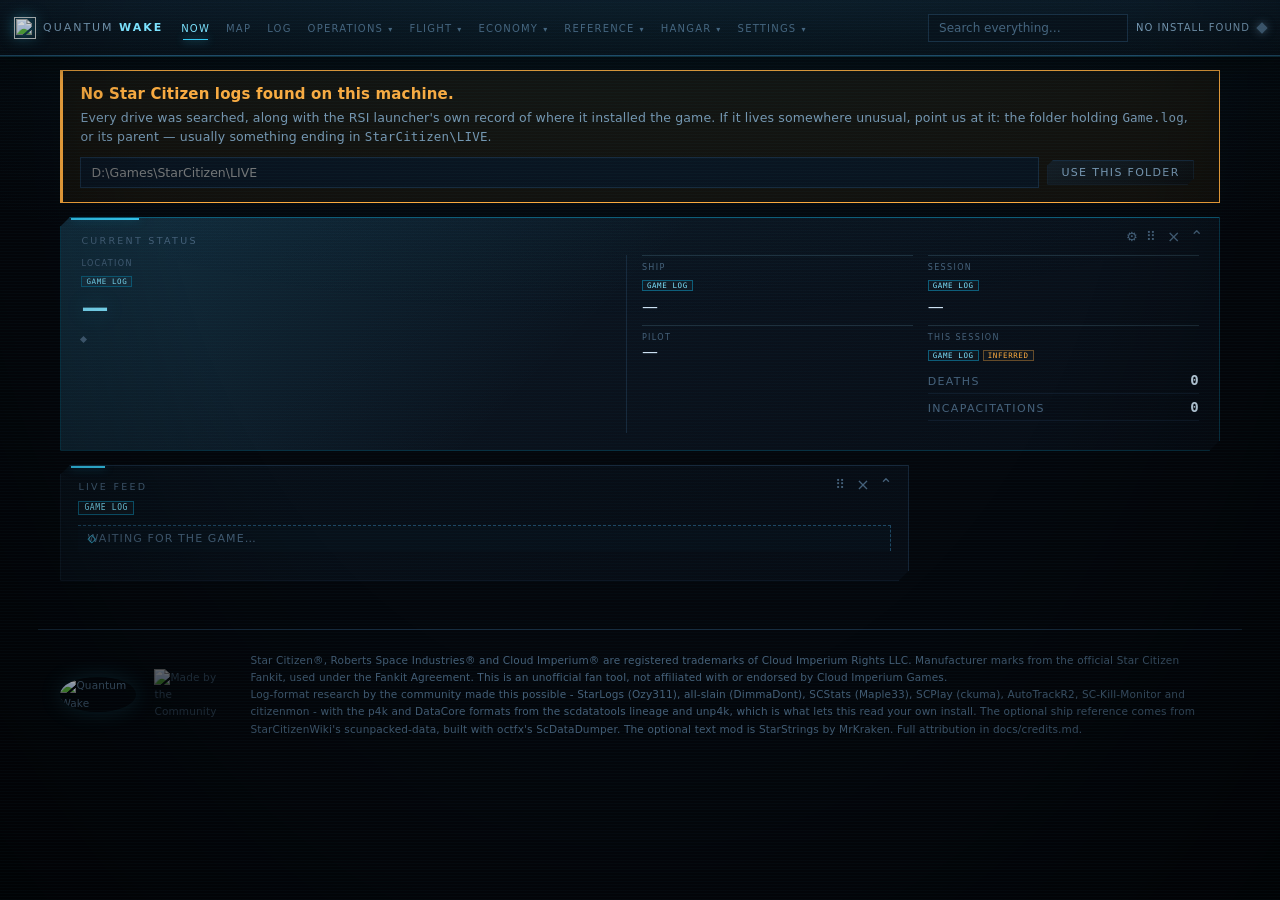
==== commit ba1f2dcb: "Start 0.18.0 on dev0180: languages, French first The plan is docs/localization.md: how much text the" ====
--- a/web/index.html
+++ b/web/index.html
@@ -6,6 +6,11 @@
 <title>Quantum Wake</title>
 <link rel="icon" href="assets/mark.svg" type="image/svg+xml">
 <link rel="stylesheet" href="app.css?v=0.10.29">
+<!-- Blocking on purpose: the language and its catalogue arrive before the
+     body is drawn, so a French page never flashes English first. Served
+     without a server, the first 404s and the page is simply English. -->
+<script src="api/i18n.js"></script>
+<script src="i18n.js"></script>
 </head>
 <body>
 
@@ -35,6 +40,7 @@
         <button data-view="checklists">Checklists</button>
         <button data-view="blueprints">Blueprints</button>
         <button data-view="wikelo">Wikelo</button>
+        <button data-view="events">Events</button>
       </div>
     </div>
     <div class="tab-group">
@@ -111,6 +117,15 @@
   </div>
 </header>
 
+<section id="command-palette" class="command-palette" hidden aria-label="Command palette" role="dialog" aria-modal="true">
+  <div class="command-panel">
+    <div class="command-head"><span>Command</span><kbd>Esc</kbd></div>
+    <input id="command-query" class="command-query" type="search" placeholder="Jump to a page or action…" autocomplete="off" spellcheck="false">
+    <div id="command-results" class="command-results" role="listbox"></div>
+    <p class="command-hint"><kbd>↑↓</kbd> choose <kbd>Enter</kbd> run</p>
+  </div>
+</section>
+
 <!-- A chosen place, hull, list or flight plan stays available while the pilot
      moves through the workspaces. It is absent until there is a real choice,
      so the shared navigation does not become another dashboard. -->
@@ -174,6 +189,18 @@
     <div class="notice-actions">
       <button class="ghost" id="patch-wiped">It wiped — start there</button>
       <button class="ghost" id="patch-kept">It did not wipe</button>
+    </div>
+  </div>
+
+  <!-- The loose text file the game reads, fallen behind a patch. -->
+  <div class="notice" id="text-stale" hidden>
+    <div class="notice-body">
+      <b>Your in-game text file is older than the game</b>
+      <span class="muted" id="text-stale-detail"></span>
+    </div>
+    <div class="notice-actions">
+      <button class="ghost" id="text-stale-open">Fix it</button>
+      <button class="ghost" id="text-stale-dismiss">Not now</button>
     </div>
   </div>
 
@@ -384,6 +411,32 @@
         <div class="note" id="now-earning-note"></div>
       </article>
 
+      <!-- Where your ore is waiting. The game toasts once when an order
+           finishes and never again, and logs no collection, so this card
+           stays until you say you picked it up. -->
+      <article class="card span2" id="now-refinery-card" data-card="refinery" hidden>
+        <div class="card-label">Refinery</div>
+        <div class="card-source source-slot" data-sources="logs screenshot"></div>
+        <div class="value" id="now-refinery">&mdash;</div>
+        <ul class="feed now-refinery-list" id="now-refinery-list"></ul>
+        <div class="actions">
+          <button type="button" class="ghost tiny" id="now-refinery-open">Refinery orders…</button>
+        </div>
+      </article>
+
+      <!-- The event being played: each bar's points against its next tier, and
+           what the contracts open right now are worth. Hidden when no event
+           contract has been seen lately. -->
+      <article class="card span2" id="now-event-card" data-card="event" hidden>
+        <div class="card-label" id="now-event-label">Event</div>
+        <div class="card-source source-slot" data-sources="logs"></div>
+        <div class="value" id="now-event">&mdash;</div>
+        <ul class="feed now-event-list" id="now-event-list"></ul>
+        <div class="actions">
+          <button type="button" class="ghost tiny" id="now-event-open">Event progress…</button>
+        </div>
+      </article>
+
       <article class="card span2" id="now-job-card" data-card="job" hidden>
         <div class="card-label">Job in hand</div>
         <div class="now-job-title" id="now-job-title"></div>
@@ -918,6 +971,11 @@
           <span class="operation-card-main"><b>Browse Wikelo trades</b><span>Check collection requirements against what you already hold.</span></span>
           <span class="operation-status">Open emporium</span>
         </a>
+        <a class="operation-card" href="#events">
+          <span class="operation-icon" aria-hidden="true">◆</span>
+          <span class="operation-card-main"><b>Work an event</b><span>See the points behind each event bar, and which contracts reach the next tier soonest.</span></span>
+          <span class="operation-status" id="operations-event-status">Open events</span>
+        </a>
       </div>
     </section>
 
@@ -1659,12 +1717,43 @@
       What Wikelo will build, and what he wants for it — read from your installed game
       files, so the numbers are this patch's. Ranks are in the file; your own standing is
       not, so a gated trade is marked rather than hidden. <b>Track</b> turns a trade's
-      requirements into a shopping list on Jobs, where what you hold is ticked off from
+      requirements into a shopping list on the Operations command deck, where what you hold is ticked off from
       stash sightings — presence, never a count, because removals are not logged.
     </p>
     <div class="export-row" id="wikelo-groups"></div>
     <div id="wikelo-goal" class="wikelo-goal" hidden></div>
     <div id="wikelo-list" class="points-list"></div>
+  </section>
+
+  <!-- EVENTS: an event journal's bars with the numbers behind them. The game
+       shows each bar as a percentage; the installed files say what every tier
+       costs and what every contract pays, and the logs say which contracts were
+       finished. Totals are floors - the page says why. -->
+  <section id="view-events" class="view">
+    <div class="section-bar">
+      <h2>Events</h2>
+      <div class="controls">
+        <span class="muted" id="events-count"></span>
+      </div>
+    </div>
+    <p class="muted caption">
+      What each event bar costs and what each contract pays, read from your installed game
+      files, against the contracts your logs show you finishing. Every total is a
+      <b>floor</b>: a contract counts when the game put up an objective marker for it and
+      then ended it as complete, so anything finished without a marker, or in a log that has
+      rolled out of the backups, is missing. The journal in game is the truth; this is the
+      part of it your logs can prove, in points rather than percent.
+    </p>
+    <div class="export-row" id="events-picker"></div>
+    <div class="event-preferences" id="event-preferences" aria-label="Preferred event activity">
+      <span class="muted">Prioritise</span>
+      <button type="button" class="ghost tiny" data-event-preference="all">Any activity</button>
+      <button type="button" class="ghost tiny" data-event-preference="combat">Combat</button>
+      <button type="button" class="ghost tiny" data-event-preference="mining">Mining</button>
+      <button type="button" class="ghost tiny" data-event-preference="hauling">Hauling</button>
+    </div>
+    <p class="muted small" id="events-plan-status"></p>
+    <div id="events-body"></div>
   </section>
 
   <!-- POINTS OF INTEREST: the coordinates the pilot chose to keep, with the
@@ -2260,11 +2349,44 @@
     <div class="summary-strip" id="mining-mine"></div>
     <p class="muted caption" id="mining-mine-note" hidden></p>
 
+    <!-- Refinery orders: what the terminal's screenshots showed, and the
+         game's own toast when each one finished - the only refining the log
+         records. Hidden until there is an order or a completion to show. -->
+    <div id="refinery-orders" hidden>
+      <div class="refinery-orders-head">
+        <h4 class="spaced">Refinery orders</h4>
+        <label class="refinery-notify">Tell me when one is ready
+          <select id="refinery-notify" class="select tiny">
+            <option value="mixed">Game log, then the timer</option>
+            <option value="log">Game log only</option>
+            <option value="timer">Timer only</option>
+            <option value="off">Don't</option>
+          </select>
+        </label>
+      </div>
+      <p class="muted caption" id="refinery-orders-note"></p>
+      <div id="refinery-orders-list"></div>
+
+      <div id="refinery-measured" hidden>
+        <h4 class="spaced">Yields your refinery quoted</h4>
+        <p class="muted caption" id="refinery-measured-note"></p>
+        <div class="table-wrap">
+          <table id="refinery-measured-table">
+            <thead><tr>
+              <th>When</th><th>Station</th><th>Method</th><th>Ore</th>
+              <th class="num">Quality</th><th class="num">In</th><th class="num">Out</th><th class="num">Yield</th>
+            </tr></thead>
+            <tbody></tbody>
+          </table>
+        </div>
+      </div>
+    </div>
+
     <p class="muted caption">
-      The game writes down no mining at all &mdash; no rock scanned, no refinery
-      job &mdash; so this half is yours to keep. Anything you record here is your
-      own note, and it is never added to the figures above, which come from your
-      logs.
+      The game&rsquo;s log writes down almost no mining &mdash; no rock scanned, no
+      refinery order placed or collected, only an order finishing &mdash; so this
+      half is yours to keep. Anything you record here is your own note, and it is
+      never added to the figures above, which come from your logs.
     </p>
 
     <form class="mining-form" id="mining-log-form">
@@ -2281,11 +2403,17 @@
       <button type="submit" class="ghost">Record</button>
     </form>
 
-    <div id="mining-pending" hidden>
-      <h4 class="spaced">Waiting on a refinery</h4>
+    <section id="mining-pending" hidden aria-labelledby="mining-pending-title">
+      <div class="mining-pending-head">
+        <div>
+          <span class="mining-overline">Refinery queue</span>
+          <h4 id="mining-pending-title">Refinery jobs in progress</h4>
+        </div>
+        <span class="mining-pending-summary" id="mining-pending-summary" aria-live="polite"></span>
+      </div>
       <p class="muted caption" id="mining-pending-note"></p>
       <div id="mining-pending-list"></div>
-    </div>
+    </section>
 
     <div class="table-wrap">
       <table id="mining-log">
@@ -2313,7 +2441,7 @@
           <thead><tr>
             <th>Method</th><th>Code</th>
             <th class="num" title="UEX's rating, 1 to 3 - the game's own pips">Yield</th>
-            <th class="num" title="1 is cheapest, 3 dearest">Cost</th>
+            <th class="num" title="3 is cheapest - the terminal calls a 3 LOW COST">Cost</th>
             <th class="num" title="3 is fastest">Speed</th>
           </tr></thead>
           <tbody></tbody>
@@ -3117,7 +3245,8 @@
         It arrives ready to move and resize; the <b>📌 pin</b> button in its header
         puts it out of the way, so clicks reach the game instead. Unpin it from
         the tray icon, or with <code>Ctrl+Alt+O</code>. <code>Ctrl+Alt+←/→</code>
-        changes page and <code>Ctrl+Alt+F</code> goes fullscreen. The choice is
+        changes page, <code>Ctrl+Alt+C</code> switches to a small status-only
+        glance view, and <code>Ctrl+Alt+F</code> goes fullscreen. The choice is
         remembered.
       </p>
       <p class="muted overlay-unavailable" id="overlay-unavailable" hidden>
@@ -3134,10 +3263,15 @@
       and says plainly that the two links are previews rather than the thing.
     -->
     <div class="option-block" id="option-mfd">
-      <div class="option-head"><h3>Cougar MFD displays</h3></div>
+      <div class="option-head"><h3>Cougar MFD displays</h3>
+        <button class="ghost" id="mfd-setup-open">Open MFD setup</button></div>
       <p class="muted">Optional cockpit displays for Thrustmaster MFD Cougar frames.
-        <b>They are set up from the tray, not from here</b> — this page cannot see your
-        monitors or read a USB frame. Off until you turn them on.</p>
+        <b>They are set up in the Quantum Wake app, not on this page</b> — this page cannot
+        see your monitors or read a USB frame. The button opens the app's setup window;
+        so does <b>MFD setup…</b> in the tray, and <code>Ctrl+Alt+M</code> from anywhere,
+        which is the way back when the frames have landed on the wrong screen. Off until
+        you turn them on.</p>
+      <span class="muted" id="mfd-setup-status"></span>
       <details class="mfd-guide"><summary>How MFD setup works</summary><ol class="mfd-steps muted">
         <li>Right-click the <b>Quantum Wake</b> tray icon (under the <code>^</code> arrow if
           it is hidden) and choose <b>MFD setup…</b></li>
@@ -3180,6 +3314,8 @@
 
       <div class="overlay-presets" id="overlay-presets" aria-label="Overlay presets">
         <button type="button" class="ghost" data-preset="flight">Flight</button>
+        <button type="button" class="ghost" data-preset="mining">Mining</button>
+        <button type="button" class="ghost" data-preset="combat">Combat</button>
         <button type="button" class="ghost" data-preset="trading">Trading</button>
         <button type="button" class="ghost" data-preset="minimal">Minimal</button>
         <button type="button" class="ghost" data-preset="full">Full</button>
@@ -3406,6 +3542,21 @@
       <span class="muted" id="update-status"></span>
     </div>
 
+    </div>
+
+    <!-- Named in both languages on purpose: someone who needs French has to
+         find this card while the page is still in English. -->
+    <div class="option-block settings-language-card">
+      <div class="option-head">
+        <h3>Language · Langue</h3>
+        <select id="language-pick" class="search" aria-label="Language"></select>
+      </div>
+      <p class="muted">
+        The language this dashboard and the overlay are read in. Names from the
+        game — ships, places, commodities — stay as the game writes them, so
+        they still match what the mobiGlas shows.
+      </p>
+      <p class="muted" id="language-covers"></p>
     </div>
 
     <div class="option-block settings-wipe-card">
@@ -3910,7 +4061,7 @@
         </details>
         <details class="faq-item">
           <summary>Which keys do anything?</summary>
-          <p>In the dashboard the <b>left and right arrows</b> cycle through the views. For the overlay, <code>Ctrl+Alt+O</code> shows or hides it and <code>Ctrl+Alt+F</code> switches between widget size and full screen; both work while the game has focus. The Cougar MFD frames answer their own physical buttons once MFD mode is set up.</p>
+          <p>In the dashboard the <b>left and right arrows</b> cycle through the views. For the overlay, <code>Ctrl+Alt+O</code> shows or hides it and <code>Ctrl+Alt+F</code> switches between widget size and full screen; both work while the game has focus. The Cougar MFD frames answer their own physical buttons once MFD mode is set up, and <code>Ctrl+Alt+M</code> opens MFD setup from anywhere.</p>
         </details>
         <details class="faq-item">
           <summary>Where does it keep my data?</summary>
@@ -3974,7 +4125,7 @@
         </details>
         <details class="faq-item">
           <summary>How do the Cougar MFD displays work?</summary>
-          <p>Choose <b>MFD setup…</b> from the tray, place the two display openings on the monitor or monitors behind the frames, then enable and save the layout. The panels use the same local data as the dashboard but keep the answer short: navigation, the next task, cargo, contracts, money and the live feed. They are optional and do not replace the regular overlay.</p>
+          <p>Choose <b>MFD setup…</b> from the tray (or press <code>Ctrl+Alt+M</code>, or <b>Open MFD setup</b> under Settings → Overlay), place the two display openings on the monitor or monitors behind the frames, then enable and save the layout. The panels use the same local data as the dashboard but keep the answer short: navigation, the next task, cargo, contracts, money and the live feed. They are optional and do not replace the regular overlay.</p>
         </details>
         <details class="faq-item">
           <summary>Does screenshot reading capture my screen?</summary>
@@ -4034,7 +4185,7 @@
         </details>
         <details class="faq-item">
           <summary>What happens to a file someone sends me?</summary>
-          <p>Open it from <a href="#imports">Shared files</a>. It is kept apart from your own work — nothing is merged — so removing it takes it away completely. Its rows are hidden until you choose to show them on that page; then a friend's trades appear on the Cargo page, their blueprints on Jobs → Blueprints, and their points under <b>Shared by others</b> on Points, where <b>Keep as mine</b> copies one across as your own. Anything in the file that does not read — a date in the future, a coordinate that is not a number — is dropped and counted, and the file says how many.</p>
+          <p>Open it from <a href="#imports">Shared files</a>. It is kept apart from your own work — nothing is merged — so removing it takes it away completely. Its rows are hidden until you choose to show them on that page; then a friend's trades appear on the Cargo page, their blueprints on Operations → Blueprints, and their points under <b>Shared by others</b> on Points, where <b>Keep as mine</b> copies one across as your own. Anything in the file that does not read — a date in the future, a coordinate that is not a number — is dropped and counted, and the file says how many.</p>
         </details>
         <details class="faq-item">
           <summary>What is in a backup, and what is not?</summary>
--- a/web/app.css
+++ b/web/app.css
@@ -347,6 +347,23 @@
   box-shadow: 0 1px 0 rgba(53, 200, 240, .18), 0 6px 22px rgba(0, 0, 0, .6);
 }
 
+.command-palette { position: fixed; inset: 0; z-index: 80; display: grid; place-items: start center; padding-top: min(18vh, 150px); background: rgba(2, 7, 12, .68); backdrop-filter: blur(5px); }
+/* The rule above sets display, which outranks the hidden attribute: without this the palette covers the page on every load. */
+.command-palette[hidden] { display: none; }
+/* The same trap, found by asking a browser which hidden elements still display: each of these sets display on its own rule, and the script hides them by the attribute - an empty focus strip, a gap where no ship logo is, the crack calculator beside its own "not ready" note, the goal form still open under a goal already set. */
+.now-focus[hidden], .now-ship-logo[hidden], .statline[hidden], .mining-salvage-brief[hidden], .crack[hidden],
+.controls-device[hidden], .part-tags[hidden], .map-info-services[hidden], .map-info-amenities[hidden], .goal-form[hidden] { display: none; }
+.command-panel { width: min(560px, calc(100vw - 32px)); border: 1px solid var(--cyan-deep); background: linear-gradient(145deg, #101e2b, #070e16); box-shadow: 0 22px 70px rgba(0,0,0,.6), 0 0 30px rgba(53,200,240,.12); }
+.command-head { display:flex; justify-content:space-between; padding: 11px 14px; color: var(--cyan); font: 10px var(--mono); letter-spacing:.16em; text-transform:uppercase; border-bottom:1px solid var(--rule); }
+.command-head kbd, .command-hint kbd { color: var(--muted); font: inherit; }
+.command-query { width:100%; box-sizing:border-box; border:0; border-bottom:1px solid var(--rule); background:transparent; padding:15px; color:var(--text); font: 15px var(--mono); outline:0; }
+.command-results { max-height: 350px; overflow:auto; padding:6px; }
+.command-result { display:flex; align-items:center; gap:10px; width:100%; border:0; background:transparent; color:var(--text); text-align:left; padding:10px; cursor:pointer; }
+.command-result:hover, .command-result.active { background:rgba(53,200,240,.12); color:#fff; }
+.command-result small { margin-left:auto; color:var(--muted); font:10px var(--mono); }
+.command-hint { margin:0; padding:9px 14px; border-top:1px solid var(--rule); color:var(--dim); font:10px var(--mono); }
+body.overlay .command-palette { display:none; }
+
 /* A single selected thing can travel between pages without turning the header
    into a second dashboard. The rail exists only after an explicit choice. */
 .context-rail {
@@ -503,7 +520,10 @@
 .tabs button.active::after { opacity: 1; }
 
 .status { display: flex; align-items: center; gap: 9px; font-size: 10px; letter-spacing: .1em; text-transform: uppercase; color: var(--dim); }
-.status #install { max-width: 13ch; overflow: hidden; text-overflow: ellipsis; white-space: nowrap; }
+/* Room for "LIVE · 1000 LOGS". 13ch looked like thirteen characters and held
+   about ten: the label is upper case and letter-spaced, so any install with
+   more than nine logs - every real one - read "LIVE · 60 LO…". */
+.status #install { max-width: 22ch; overflow: hidden; text-overflow: ellipsis; white-space: nowrap; }
 .status .dot { box-shadow: 0 0 9px currentColor; }
 
 /* The grouped tabs still need to fit alongside the live search on a normal
@@ -1175,7 +1195,7 @@
 .muted.warn code { color: inherit; }
 
 /* What a contract's own title claims it pays, when somebody has annotated it. */
-.tag-rep, .tag-bp {
+.tag-rep, .tag-bp, .tag-event {
   font-size: 10px;
   letter-spacing: .06em;
   padding: 1px 6px;
@@ -1185,6 +1205,8 @@
 }
 .tag-rep { color: var(--cyan); border-color: #1d4d63; }
 .tag-bp { color: var(--green); border-color: #1f5c3d; }
+/* What the installed game says a contract pays into an event journal. */
+.tag-event { color: var(--violet); border-color: #4a3a66; }
 
 /* ---------- buttons ---------- */
 
@@ -1454,6 +1476,8 @@
 .session-route-time { color: var(--dim); font-family: var(--mono); font-size: 10px; }
 .session-debrief-list li { display: grid; grid-template-columns: auto minmax(0, 1fr) auto; gap: 7px; padding: 5px 0; border-top: 1px solid rgba(23, 41, 60, .45); font-size: 11px; }
 .session-debrief-list li:first-child { border-top: 0; }
+.session-debrief-highlights li { grid-template-columns: auto minmax(0, 1fr); gap: 2px 7px; }
+.session-debrief-highlights li > :nth-child(3) { grid-column: 2; overflow-wrap: anywhere; }
 .session-debrief-note { margin: 13px 0 0; font-size: 10px; }
 .session-debrief-loading { padding: 18px; }
 @media (max-width: 1300px) { .session-debrief-grid { grid-template-columns: repeat(2, minmax(220px, 1fr)); } }
@@ -1991,19 +2015,31 @@
 }
 .section-bar h2 { margin: 0; }
 .section-bar h2.spaced { margin-top: 32px; }
+/* A caption's -6px pulls it up into the 13px a bare h2 leaves below itself.
+   Inside a bar the heading has no margin to take, so the caption landed on
+   the title (Log, Controls). */
+.section-bar h2 + .caption { margin: 4px 0 0; }
 .section-bar:not(.mining-title) {
   padding: 10px 12px;
   border: 1px solid var(--rule);
   border-left: 3px solid var(--cyan-deep);
   background: linear-gradient(90deg, rgba(16, 57, 73, .24), rgba(10, 18, 28, .15) 42%, transparent);
 }
+/* Every property the plain h2 tick sets is restated here. Inheriting them is
+   what drew this diamond solid, below the middle and over the first letter:
+   the tick is absolutely placed, so the margin meant to clear the title did
+   nothing, its fill came through, and rotate() replaced the translate that
+   centred it. */
+.section-bar h2 { padding-left: 19px; }
 .section-bar h2::before {
   content: "";
-  display: inline-block;
+  position: absolute;
+  left: 2px; top: 50%;
   width: 7px; height: 7px;
-  margin: 0 9px 1px 0;
+  margin: 0;
+  background: transparent;
   border: 1px solid var(--cyan);
-  transform: rotate(45deg);
+  transform: translateY(-50%) rotate(45deg);
   box-shadow: 0 0 8px rgba(53, 200, 240, .55);
 }
 .controls { display: flex; gap: 8px; align-items: center; flex-wrap: wrap; }
@@ -2039,6 +2075,13 @@
 #parts-table tbody tr:hover td:first-child { background: #102738; }
 #ships-table th:nth-child(n+9), #ships-table td:nth-child(n+9) { background-image: linear-gradient(90deg, rgba(53, 200, 240, .025), transparent); }
 #ships-table td:nth-child(11), #parts-table td:nth-child(7) { color: var(--cyan-hot); }
+/* The name, role and shop columns wrap; the numbers never do. Held to one
+   line, "Crusader Ares Star Fighter Inferno Wikelo War Special" made the name
+   column 411 px on its own, and at 1536 px Claim wait onwards (and Parts'
+   Cheapest at) sat past the right edge. */
+#ships-table td:nth-child(1), #ships-table td:nth-child(3), #ships-table td:nth-child(12),
+#parts-table td:nth-child(1), #parts-table td:nth-child(6), #parts-table td:nth-child(9) { white-space: normal; min-width: 12ch; }
+#ships-table th, #ships-table td { padding-left: 10px; padding-right: 10px; }
 @media (max-width: 720px) {
   .reference-toolbar { justify-content: stretch; border-top: 1px solid var(--rule); border-left: 0; }
   .reference-toolbar .search, .reference-toolbar .select { flex: 1 1 170px; min-width: 0; }
@@ -2454,6 +2497,8 @@
 .settings-share-card { background: linear-gradient(135deg, rgba(13, 45, 61, .84), var(--deep) 60%); }
 .settings-update-card { background: linear-gradient(135deg, rgba(32, 39, 49, .78), var(--deep) 65%); }
 .settings-update-card::before { background: var(--amber); }
+.settings-language-card { max-width: none; margin: 0 0 16px; }
+.settings-language-card select { min-width: 160px; }
 .settings-wipe-card { max-width: none; border-left: 3px solid var(--amber); background: linear-gradient(115deg, rgba(104, 68, 20, .11), var(--deep) 58%); }
 .settings-wipe-card .wipe-scope { display: grid; grid-template-columns: repeat(2, minmax(0, 1fr)); gap: 6px 20px; }
 .settings-group {
@@ -3159,7 +3204,13 @@
 
 /* The profit remains an estimate even when both capacity figures were reported:
    UEX cannot observe the counter between the report and the player's arrival. */
-.route-report { min-width: 190px; }
+/* These wrap, unlike the figures: the evidence lines are sentences, and held
+   to one line each with the names beside them they made the table wider than
+   the page - at 1536 px the evidence was cut mid-word and Capped by and Save
+   were off the edge. */
+.route-report { min-width: 190px; white-space: normal; }
+#routes-table td:nth-child(1), #routes-table td:nth-child(2), #routes-table td:nth-child(4),
+#routes-table td:nth-child(12) { white-space: normal; min-width: 10ch; }
 .route-feasibility { font-size: 10px; letter-spacing: .08em; text-transform: uppercase; color: var(--dim); }
 .route-feasibility.reported-full { color: var(--green); }
 .route-feasibility.reported-partial { color: var(--amber); }
@@ -4269,6 +4320,24 @@
 body.overlay .now-status-field { padding: 4px 0; }
 body.overlay .now-status-label { font-size: 7px; }
 body.overlay .now-status-field .value { font-size: 12px; }
+
+/* The native shell lowers itself to this card. It remains a flight status, not
+   a shrunken dashboard: selected status fields still decide what is useful. */
+body.overlay.glance .topbar,
+body.overlay.glance .now-focus,
+body.overlay.glance .view:not(#view-now),
+body.overlay.glance #view-now > .now-card-visibility,
+body.overlay.glance #view-now .now-grid > .card:not(.now-status-card):not(.event-tracked) { display: none !important; }
+body.overlay.glance main { padding: 4px 7px 7px; }
+body.overlay.glance #view-now { display: block !important; }
+/* The glance view is the status card; a layout that switched it off cannot leave the glance empty. */
+body.overlay.glance .now-status-card.layout-off { display: block; }
+body.overlay.glance .now-grid { display: block; }
+body.overlay.glance .now-status-card { min-height: 0; padding: 7px 9px; }
+body.overlay.glance .now-status-card .card-label { margin-bottom: 4px; }
+body.overlay.glance .now-status-readings { grid-template-columns: 1.25fr 1fr; gap: 0 8px; }
+body.overlay.glance .now-status-location { padding-bottom: 4px; }
+body.overlay.glance .now-status-field { padding: 3px 0; }
 body.overlay .briefing-head { margin-bottom: 6px; }
 body.overlay .briefing-title { font-size: 13px; }
 body.overlay .briefing-sub, body.overlay .briefing-detail { font-size: 9px; }
@@ -4537,9 +4606,11 @@
 .label-level em { flex: 1 1 22ch; }
 
 /* The note under a toggle is a sentence, not a suffix. Left inline it ran off
-   the right edge of the block and lost its last four words. */
+   the right edge of the block and lost its last four words - and as a block it
+   still did, because .toggle is nowrap and the note inherited it. */
 .label-options .toggle em {
   display: block;
+  white-space: normal;
   margin-top: 2px;
   max-width: 72ch;
 }
@@ -4828,20 +4899,69 @@
 #kit-prepare-table td:last-child { width: 120px; }
 
 /* ---------- refining a haul ---------- */
+#mining-pending {
+  margin: 18px 0;
+  padding: 13px;
+  border: 1px solid var(--rule);
+  border-left: 3px solid var(--cyan-deep);
+  background: linear-gradient(112deg, rgba(13, 39, 55, .25), rgba(6, 12, 19, .78) 48%);
+}
+#mining-pending[data-state="ready"] {
+  border-color: rgba(255, 171, 61, .45);
+  border-left-color: var(--amber);
+  background: linear-gradient(112deg, rgba(255, 171, 61, .12), rgba(8, 13, 20, .82) 48%);
+}
+.mining-pending-head {
+  display: flex;
+  justify-content: space-between;
+  gap: 14px;
+  align-items: end;
+  padding-bottom: 9px;
+  margin-bottom: 9px;
+  border-bottom: 1px solid var(--rule);
+}
+.mining-pending-head h4 { margin: 3px 0 0; color: var(--text); }
+.mining-pending-summary {
+  padding: 4px 7px;
+  border: 1px solid var(--cyan-deep);
+  background: rgba(53, 200, 240, .08);
+  color: var(--cyan-hot);
+  font: 9.5px var(--mono);
+  letter-spacing: .06em;
+  text-align: right;
+}
+#mining-pending[data-state="ready"] .mining-pending-summary {
+  border-color: rgba(255, 171, 61, .45);
+  background: rgba(255, 171, 61, .08);
+  color: var(--amber);
+}
+#mining-pending-note { margin: 0 0 10px; line-height: 1.45; }
 #mining-pending-list { display: grid; gap: 7px; }
 .mining-waiting {
   display: grid;
-  grid-template-columns: minmax(0, 1fr) minmax(120px, auto) minmax(150px, auto);
+  grid-template-columns: minmax(0, 1fr) auto minmax(150px, auto);
   gap: 5px 16px;
-  align-items: baseline;
+  align-items: center;
   padding: 10px 12px;
   border: 1px solid var(--rule);
   border-left: 3px solid var(--cyan-deep);
   background: linear-gradient(105deg, rgba(12, 31, 45, .54), rgba(5, 12, 19, .66));
   font-size: 12px;
 }
-
+.mining-waiting[data-state="ready"] { border-left-color: var(--amber); background: linear-gradient(105deg, rgba(255, 171, 61, .1), rgba(8, 13, 20, .72)); }
+.mining-waiting-main { display: grid; gap: 2px; min-width: 0; }
 .mining-waiting .name { color: var(--text); }
+.mining-waiting-place { color: var(--muted); font-size: 10.5px; }
+.mining-waiting-state {
+  padding: 3px 6px;
+  border: 1px solid var(--cyan-deep);
+  background: rgba(53, 200, 240, .07);
+  color: var(--cyan-hot);
+  font: 9px var(--mono);
+  letter-spacing: .05em;
+  white-space: nowrap;
+}
+.mining-waiting-state.ready { border-color: rgba(255, 171, 61, .45); background: rgba(255, 171, 61, .08); color: var(--amber); }
 
 /* The time sits right whichever state it is in. Hanging the alignment off the
    amber class put waiting hauls and overdue ones in different columns, which
@@ -4849,6 +4969,28 @@
 .mining-waiting .mining-waiting-time { text-align: right; }
 .mining-waiting .want { color: var(--amber); }
 .mining-waiting-detail { grid-column: 1 / -1; color: var(--dim); font: 10px var(--mono); }
+
+/* Refinery orders read off the terminal. The two kinds of ready read apart:
+   green when the game's log said so, amber when only the terminal's clock
+   has run out - the same split the toasts make. */
+#refinery-orders { margin-bottom: 22px; }
+#refinery-orders-list { display: grid; gap: 7px; }
+.refinery-orders-head { display: flex; flex-wrap: wrap; align-items: baseline; justify-content: space-between; gap: 6px 16px; }
+.refinery-notify { display: flex; flex-wrap: wrap; align-items: baseline; gap: 8px; color: var(--dim); font-size: 12px; }
+.refinery-order .muted.small { grid-column: 1 / -1; }
+.refinery-order.done { border-left-color: var(--green); }
+.refinery-order.done .want { color: var(--green); }
+.refinery-order.due { border-left-color: var(--amber); }
+.refinery-order.collected { opacity: .62; border-left-color: var(--rule); }
+.refinery-order .refinery-collect { grid-column: 1 / -1; justify-self: start; }
+.refinery-waiting-line { font: 600 13px var(--display); letter-spacing: .02em; padding: 2px 0 4px; }
+.refinery-waiting-line.want { color: var(--amber); }
+.refinery-group { margin-top: 8px; color: var(--dim); font: 10px var(--mono); letter-spacing: .12em; text-transform: uppercase; }
+.now-refinery-list li { display: flex; flex-wrap: wrap; align-items: baseline; gap: 4px 8px; }
+.now-refinery-list li.want .what { color: var(--amber); }
+.now-refinery-list .refinery-collect { margin-left: auto; }
+.toast.refinery { border-left-color: var(--green); }
+.toast.refinery-due { border-left-color: var(--amber); }
 
 /* A haul the app believes is due back. Amber because it is the app noticing
    your own estimate has passed, not the game telling it anything. */
@@ -4983,7 +5125,9 @@
 
 /* The name takes the room and the reason gives it up: a name broken across
    three lines is unreadable, and "seen in storage" wrapping is merely untidy. */
-.search-hit .name { flex: 1 1 auto; min-width: 0; }
+/* overflow-wrap only breaks a word that cannot fit at all - a long class-like
+   name ran under the reason beside it rather than wrapping. */
+.search-hit .name { flex: 1 1 auto; min-width: 0; overflow-wrap: anywhere; }
 .search-hit .why { flex: 0 1 auto; text-align: right; font-size: 11px; }
 
 .search-empty { padding: 10px 14px; font-size: 12px; color: var(--muted); }
@@ -5178,7 +5322,7 @@
 .fleet-compare button { font-size: 10px; padding: 4px 7px; }
 /* Wikelo cards: the requirement list is the card, ticked from the stash. */
 .wikelo-head { display: flex; justify-content: space-between; gap: 10px; align-items: baseline; flex-wrap: wrap; }
-.wikelo-desc { font-size: 11.5px; line-height: 1.5; font-style: italic; }
+.wikelo-desc { font-size: 11.5px; line-height: 1.5; font-style: italic; white-space: pre-line; }
 .wikelo-gives { font-size: 12px; }
 .wikelo-gate { font-size: 11.5px; }
 .wikelo-wants { list-style: none; margin: 2px 0 0; padding: 0; font-size: 12px; line-height: 1.6; }
@@ -5189,6 +5333,79 @@
 .wikelo-goal { margin: 0 0 var(--gap); padding: 9px 12px; border: 1px solid var(--cyan-deep); background: rgba(53, 200, 240, .06); display: flex; align-items: center; gap: 8px; flex-wrap: wrap; font-size: 12px; }
 .wikelo-goal[hidden] { display: none; }
 .wikelo-current { border-color: var(--cyan-deep); }
+
+/* Events: each journal bar in points, ticked at its tiers. */
+.event-desc { font-size: 12px; line-height: 1.5; white-space: pre-line; max-width: 980px; }
+.event-preferences { display:flex; align-items:center; flex-wrap:wrap; gap:6px; margin: 0 0 8px; }
+.event-preferences .active { color:var(--cyan-hot); border-color:var(--cyan); background:rgba(53,200,240,.1); }
+.event-plan { margin: 0 0 var(--gap); padding: 13px 15px; border:1px solid var(--cyan-deep); background:linear-gradient(110deg,rgba(53,200,240,.1),transparent 52%); }
+.event-plan::before { content:''; display:block; width:72px; height:2px; background:var(--cyan); box-shadow:0 0 12px var(--cyan); margin-bottom:9px; }
+.event-plan-head { display:flex; justify-content:space-between; gap:12px; align-items:baseline; flex-wrap:wrap; }
+.event-plan-target { color:var(--cyan-hot); font:600 17px var(--mono); }
+.event-plan-bar { height:7px; margin:10px 0 7px; border:1px solid var(--rule); background:var(--deep); overflow:hidden; }
+.event-plan-bar > span { display:block; height:100%; background:linear-gradient(90deg,var(--cyan-deep),var(--cyan-hot)); box-shadow:0 0 14px rgba(53,200,240,.55); }
+.event-milestones { display:flex; gap:5px; flex-wrap:wrap; margin:0 0 10px; }
+.event-milestone { padding:3px 6px; border:1px solid var(--rule); color:var(--dim); font:9px var(--mono); }
+.event-milestone.next { border-color:var(--cyan); color:var(--cyan-hot); }
+.event-lanes { display:grid; grid-template-columns:repeat(3,minmax(0,1fr)); gap:6px; margin-top:10px; }
+.event-lane { padding:8px; border:1px solid var(--rule); background:rgba(0,0,0,.18); }
+.event-lane b { display:block; color:var(--cyan); font-size:10px; letter-spacing:.1em; text-transform:uppercase; }
+.event-lane span { display:block; margin-top:4px; color:var(--muted); font-size:10.5px; line-height:1.35; }
+@media (max-width:700px){.event-lanes{grid-template-columns:1fr;}}
+.event-plan-actions { display:flex; gap:6px; flex-wrap:wrap; margin-top:10px; }
+.event-details { margin-top:8px; border-top:1px solid var(--rule); }
+.event-details > summary { cursor:pointer; padding:9px 0; color:var(--muted); font-size:11px; letter-spacing:.08em; text-transform:uppercase; }
+.event-facts { font-size: 12px; margin: 0 0 var(--gap); }
+.event-unrecognised { font-size: 12px; }
+.event-open { margin: 0 0 var(--gap); }
+.event-seen { color: var(--cyan); font-size: 9px; margin-left: 7px; letter-spacing: 0; vertical-align: middle; }
+.event-tracks { margin-bottom: var(--gap); }
+.event-overall { border-color: var(--cyan-deep); }
+.event-total { font-family: var(--mono); font-size: 15px; }
+.event-bar { position: relative; height: 10px; background: var(--deep); border: 1px solid var(--rule); margin: 4px 0 2px; }
+.event-fill { position: absolute; inset: 0 auto 0 0; background: var(--cyan); max-width: 100%; }
+.event-tick { position: absolute; top: -3px; bottom: -3px; width: 2px; margin-left: -1px; background: var(--dim); }
+.event-tick.reached { background: var(--cyan-hot); }
+.event-next { font-size: 11.5px; }
+.event-tiers .what { font-family: var(--mono); }
+/* A tier row that opens into its reward items. Reset to read as the list line
+   it replaces, with a caret saying it opens. */
+.event-tier-head { display: grid; grid-template-columns: 16px minmax(0, 1fr) auto; align-items: baseline; width: 100%; padding: 1px 0; border: 0; background: none; color: inherit; font: inherit; text-transform: none; letter-spacing: normal; text-align: left; min-height: 0; box-shadow: none; clip-path: none; }
+button.event-tier-head { cursor: pointer; }
+button.event-tier-head:hover:not(:disabled), button.event-tier-head:active:not(:disabled) { background: none; border: 0; color: inherit; }
+button.event-tier-head:focus-visible { color: inherit; box-shadow: inset 0 0 0 1px var(--cyan-deep); }
+button.event-tier-head:hover .what, button.event-tier-head:focus-visible .what { color: var(--cyan-hot); }
+.event-tier-caret { padding-left: 8px; color: var(--dim); font-size: 10px; transition: transform .15s ease; }
+.event-tiers li.open .event-tier-caret { transform: rotate(90deg); color: var(--cyan); }
+.event-reward-items { display: grid; grid-template-columns: repeat(auto-fill, minmax(220px, 1fr)); gap: 6px; margin: 5px 0 8px 16px; }
+.event-reward-items[hidden] { display: none; }
+.event-reward { display: grid; grid-template-columns: 52px minmax(0, 1fr); gap: 9px; align-items: center; padding: 6px; border: 1px solid var(--rule); background: rgba(0, 0, 0, .22); }
+.event-reward.unmatched { border-style: dashed; }
+.event-reward-pic, .event-reward-glyph { width: 52px; height: 52px; }
+.event-reward-pic { object-fit: contain; background: radial-gradient(circle at 50% 45%, rgba(53, 200, 240, .10), transparent 70%); }
+.event-reward-glyph { display: grid; place-items: center; border: 1px solid var(--rule); color: var(--cyan-deep); font-size: 22px; }
+.event-reward-name { color: var(--text); font-size: 12px; line-height: 1.3; }
+.event-reward-kind { font-size: 10.5px; line-height: 1.35; }
+.event-reward-price { margin-top: 2px; font-family: var(--mono); font-size: 10.5px; color: var(--amber); }
+.event-reward-price.muted { color: var(--muted); }
+.event-reward-unsold { grid-column: 1 / -1; font-size: 10.5px; }
+.event-fastest .feed { margin: 2px 0 0; }
+.event-contracts { margin-top: var(--gap); }
+.now-event-list { margin-top: 4px; }
+.event-pts { margin-left: 6px; font-family: var(--mono); color: var(--text); }
+/* The glance view's event line: a tracked event as one dense row under the
+   status card, inside the 270-pixel footprint the shell gives the glance. */
+/* First, not after the status card: that card fills the glance on its own, and
+   an event the pilot chose to track is the line they asked to keep in view. */
+body.overlay.glance .now-grid:has(> #now-event-card.event-tracked:not([hidden])) { display: flex; flex-direction: column; gap: 5px; }
+body.overlay.glance .now-grid:has(> #now-event-card.event-tracked:not([hidden])) > .card { width: 100%; box-sizing: border-box; }
+body.overlay.glance #now-event-card.event-tracked { order: -1; padding: 5px 9px; min-height: 0; }
+body.overlay.glance #now-event-card .card-source,
+body.overlay.glance #now-event-card .actions { display: none; }
+body.overlay.glance #now-event-card .card-label { margin-bottom: 1px; }
+body.overlay.glance #now-event-card .value { font-size: 12px; margin: 0 0 2px; }
+body.overlay.glance #now-event-list { display: flex; flex-wrap: wrap; gap: 0 12px; margin: 0; }
+body.overlay.glance #now-event-list li { padding: 0; border: 0; }
 .point-here { font-size: 12px; color: var(--cyan-hot); }
 #points-from { margin: 10px 0 14px; }
 .point-here .muted { color: var(--dim); }
@@ -5244,14 +5461,31 @@
 
 /* The star is a button that has to read as one state or the other at a
    glance; colour does that, the glyph change is for people who cannot see it. */
+/* A bare glyph, like the favourite on a Fleet card. As a ghost button it wore
+   the clipped frame too, and "on" gave that frame the green of an active
+   control around an amber star - two colours saying one thing, off-centre. */
 #servers-table .star,
-#now-server-star {
-  font-size: 15px;
+#now-server-star,
+#servers-table .star.on:hover:not(:disabled),
+#now-server-star.on:hover:not(:disabled) {
+  display: inline-grid;
+  place-items: center;
+  width: 24px;
+  height: 24px;
+  padding: 0;
+  border: 0;
+  background: none;
+  clip-path: none;
+  font-size: 16px;
   line-height: 1;
-  padding: 2px 6px;
-}
+  color: var(--dim);
+}
+#servers-table .star:hover:not(:disabled),
+#now-server-star:hover:not(:disabled) { color: var(--cyan-hot); background: none; }
 #servers-table .star.on,
-#now-server-star.on { color: var(--amber); }
+#now-server-star.on,
+#servers-table .star.on:hover:not(:disabled),
+#now-server-star.on:hover:not(:disabled) { color: var(--amber); }
 
 /* A shard from a retired deployment is history: the row stays, the eye is
    told not to plan around it. */
@@ -5265,7 +5499,10 @@
 #servers-table .server-disposition .select { min-width: 62px; padding: 2px 4px; font-size: 10px; }
 #servers-table .server-disposition .select.good { color: var(--cyan); }
 #servers-table .server-disposition .select.avoid { color: var(--amber); }
-#servers-table td.places { max-width: 260px; }
+/* Wraps, so "+6 more" drops under a long place name. Every body cell is
+   nowrap, and the max-width alone let the badge run out of the cell and onto
+   the note box beside it. */
+#servers-table td.places { max-width: 260px; white-space: normal; }
 #servers-table td.ending { white-space: nowrap; }
 #servers-table td.ending .bad { color: var(--red); }
 
@@ -5294,6 +5531,10 @@
 /* One stay per line: a session that bounced between three shards should read
    as three lines, not one ellipsised string. */
 .session-metric.session-metric-shards .session-metric-value { white-space: pre-line; font-size: 12px; }
+/* The ships tile is the same kind of list. A name too long for the tile hangs
+   under its own first line, so its sortie count cannot pass for another ship. */
+.session-metric.session-metric-ships .session-metric-value { font-size: 12px; }
+.session-metric-line { padding-left: 1.2em; text-indent: -1.2em; }
 #servers-table td.places .more { margin-left: 6px; }
 #servers-table .place-list { margin: 6px 0 0; padding: 0 0 0 14px; list-style: disc; }
 #servers-table .place-list li { line-height: 1.5; }
@@ -6009,6 +6250,8 @@
   .mining-form button { grid-column: auto; }
   .mining-waiting { grid-template-columns: 1fr; gap: 4px; }
   .mining-waiting .mining-waiting-time { grid-column: auto; }
+  .mining-pending-head { align-items: start; flex-direction: column; gap: 7px; }
+  .mining-pending-summary { text-align: left; }
   .mining-salvage-brief { grid-template-columns: 1fr; gap: 5px; }
 }
 .ship-card.unflown { opacity: .92; }
